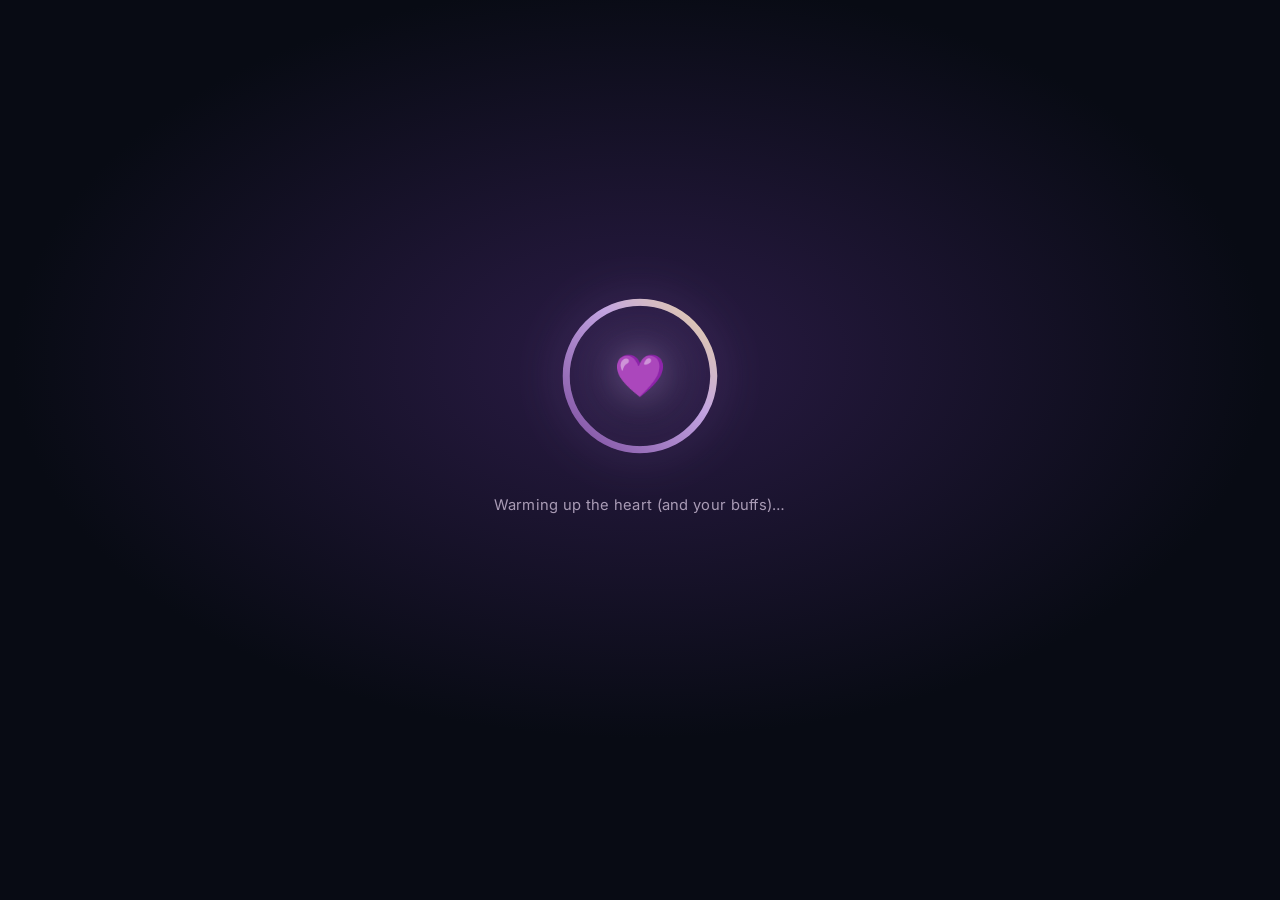
==== index.html @ 24253db1 "updates" ====
<!DOCTYPE html>
<html lang="en">
<head>
  <meta charset="UTF-8" />
  <meta name="viewport" content="width=device-width, initial-scale=1.0, viewport-fit=cover" />
  <title>For Deepa 💜</title>
  <meta name="description" content="A little something for the person who makes my ordinary days feel like a victory screen." />
  <meta name="robots" content="noindex, nofollow" />
  <meta name="theme-color" content="#0E1220" />
  <meta name="format-detection" content="telephone=no" />
  <meta property="og:title" content="For Deepa 💜" />
  <meta property="og:description" content="A little something, just for you." />
  <meta property="og:type" content="website" />
  <link rel="icon" href="data:image/svg+xml,%3Csvg xmlns='http://www.w3.org/2000/svg' viewBox='0 0 100 100'%3E%3Ctext y='.9em' font-size='90'%3E💜%3C/text%3E%3C/svg%3E" />
  <link rel="preconnect" href="https://fonts.googleapis.com" />
  <link rel="preconnect" href="https://fonts.gstatic.com" crossorigin />
  <link href="https://fonts.googleapis.com/css2?family=Quicksand:wght@500;600;700&family=Inter:wght@400;500;600&family=Caveat:wght@400;600;700&display=swap" rel="stylesheet" />
  <link rel="stylesheet" href="style.css" />
</head>
<body class="loading">

  <!-- ==================== NO-JS FALLBACK ==================== -->
  <noscript>
    <div class="noscript">
      <p>This little surprise needs JavaScript enabled. Turn it on and refresh 💜</p>
    </div>
  </noscript>

  <!-- ==================== CIRCULAR LOADER ==================== -->
  <div id="loader" class="loader" role="status" aria-live="polite">
    <div class="loader-content">
      <div class="ring-wrap" aria-hidden="true">
        <svg class="progress-ring" viewBox="0 0 120 120">
          <defs>
            <linearGradient id="ringGradient" x1="0%" y1="0%" x2="100%" y2="100%">
              <stop offset="0%" stop-color="#7B4B9E" />
              <stop offset="60%" stop-color="#C2A3E1" />
              <stop offset="100%" stop-color="#E8D5A3" />
            </linearGradient>
          </defs>
          <circle class="ring-bg" cx="60" cy="60" r="52" />
          <circle class="ring-fill" cx="60" cy="60" r="52" />
        </svg>
        <span class="loader-heart">💜</span>
      </div>
      <p class="loader-text" id="loaderText">Tuning the Pied Piper frequency…</p>
      <button id="skipBtn" class="skip-btn" type="button">Skip the spell, my love →</button>
    </div>
  </div>

  <!-- ==================== PIN GATE ==================== -->
  <section id="pinGate" class="pin-gate hidden" aria-labelledby="pinTitleEl">
    <div class="pin-content">
      <p class="pin-eyebrow" data-text="ui.pinEyebrow">For Deepa only</p>
      <h2 class="pin-title" id="pinTitleEl" data-text="ui.pinTitle">This site is protected.</h2>
      <p class="pin-subtitle" data-text="ui.pinSubtitle">Only one person on Earth has the key.</p>
      <p class="pin-hint" data-text="ui.pinHint">The day the world got luckier. Two digits, twice.</p>
      <div class="pin-inputs" role="group" aria-label="Enter 4-digit PIN">
        <input type="text" inputmode="numeric" pattern="[0-9]*" maxlength="1" class="pin-input" aria-label="PIN digit 1 of 4" autocomplete="off" />
        <input type="text" inputmode="numeric" pattern="[0-9]*" maxlength="1" class="pin-input" aria-label="PIN digit 2 of 4" autocomplete="off" />
        <input type="text" inputmode="numeric" pattern="[0-9]*" maxlength="1" class="pin-input" aria-label="PIN digit 3 of 4" autocomplete="off" />
        <input type="text" inputmode="numeric" pattern="[0-9]*" maxlength="1" class="pin-input" aria-label="PIN digit 4 of 4" autocomplete="off" />
      </div>
      <p class="pin-message" id="pinMessage" aria-live="assertive"></p>
    </div>
  </section>

  <!-- ==================== DATE QUESTIONS ==================== -->
  <section id="dateQuestions" class="date-questions hidden" aria-label="Date verification">
    <div class="date-card" id="q1">
      <h2 class="date-question" id="q1Text"></h2>
      <p class="date-hint" id="q1Hint"></p>
      <input type="text" class="date-input" id="q1Input" aria-labelledby="q1Text" placeholder="Your answer…" autocomplete="off" />
      <button class="btn" id="q1Submit" type="button">That's it</button>
      <p class="date-feedback" id="q1Feedback" aria-live="polite"></p>
    </div>
    <div class="date-card hidden" id="q2">
      <h2 class="date-question" id="q2Text"></h2>
      <p class="date-hint" id="q2Hint"></p>
      <input type="text" class="date-input" id="q2Input" aria-labelledby="q2Text" placeholder="Your answer…" autocomplete="off" />
      <button class="btn" id="q2Submit" type="button">That's it</button>
      <p class="date-feedback" id="q2Feedback" aria-live="polite"></p>
    </div>
  </section>

  <!-- ==================== MAIN SITE ==================== -->
  <main id="mainSite" class="hidden">

    <!-- ========== HERO ========== -->
    <section class="hero" id="heroSection" aria-label="Welcome">
      <div class="particles" id="particles" aria-hidden="true"></div>
      <div class="hero-content">
        <p class="hero-eyebrow" data-text="ui.heroEyebrow">Happy Birthday</p>
        <h1 class="hero-name" id="heroName"></h1>
        <p class="hero-subtitle" id="heroSubtitle" aria-live="polite"></p>
        <p class="hero-floating-fact" id="heroFact" aria-live="polite"></p>
        <button class="begin-btn" id="beginBtn" type="button">Press to begin</button>
      </div>
      <div class="scroll-hint" aria-hidden="true">↓</div>
      <!-- secret corner trigger -->
      <button class="secret-corner" id="secretCorner" aria-label="Secret" tabindex="-1"></button>
    </section>

    <!-- ========== BTS PIED PIPER LOUNGE ========== -->
    <section class="section bts-section reveal" id="btsSection">
      <h2 class="section-title" data-text="sections.btsLoungeSection.title">The Pied Piper Lounge</h2>
      <p class="section-subtitle" data-text="sections.btsLoungeSection.subtitle">For the songs we share, and the ones we will.</p>
      <div class="bts-card">
        <p class="bts-intro" id="btsIntro"></p>
        <div class="bts-lines" id="btsLines"></div>
        <div class="borahae-block">
          <span class="borahae-label" id="borahaeLabel"></span>
          <p class="borahae-text" id="borahaeText"></p>
        </div>
        <div class="bts-notes">
          <div class="bts-note">
            <span class="bts-note-icon" aria-hidden="true">✈</span>
            <p id="busanNote"></p>
          </div>
          <div class="bts-note">
            <span class="bts-note-icon" aria-hidden="true">♡</span>
            <p id="armyPurpleNote"></p>
          </div>
        </div>
      </div>
    </section>

    <!-- ========== TIMELINE ========== -->
    <section class="section timeline-section" id="timelineSection">
      <h2 class="section-title" data-text="sections.timelineSection.title">Our Story</h2>
      <p class="section-subtitle" data-text="sections.timelineSection.subtitle">Every moment led here.</p>
      <div class="timeline" id="timeline"></div>
    </section>

    <!-- ========== MLBB HEROES ========== -->
    <section class="section heroes-section" id="heroesSection">
      <h2 class="section-title" data-text="sections.heroesSection.title">Our Battlefield</h2>
      <p class="section-subtitle" data-text="sections.heroesSection.subtitle">You carry me as Aamon. I let you take my buff. We both die anyway.</p>
      <div class="heroes-grid" id="heroesGrid"></div>
      <div class="buff-area">
        <button class="buff-btn" id="buffBtn" type="button" data-text="ui.buffButton">Steal My Buff</button>
        <p class="buff-message" id="buffMessage" aria-live="polite"></p>
        <p class="buff-joke" id="buffJoke" aria-live="polite"></p>
      </div>
    </section>

    <!-- ========== GAMING STATS ========== -->
    <section class="section stats-section reveal" id="statsSection">
      <h2 class="section-title" data-text="sections.gamingStatsSection.title">Our Unofficial Stats</h2>
      <p class="section-subtitle" data-text="sections.gamingStatsSection.subtitle">Not audited. Not sorry.</p>
      <div class="stats-grid" id="statsGrid"></div>
    </section>

    <!-- ========== REASON SPINNER ========== -->
    <section class="section spinner-section reveal" id="spinnerSection">
      <h2 class="section-title" data-text="sections.spinnerSection.title">Spin for a reason</h2>
      <p class="section-subtitle" data-text="sections.spinnerSection.subtitle">One tap, one reason I love you. The wheel is rigged.</p>
      <div class="spinner-area">
        <button class="spinner-btn" id="spinnerBtn" type="button">
          <span class="spinner-icon" aria-hidden="true">✦</span>
          <span class="spinner-label" id="spinnerLabel">Spin the wheel</span>
        </button>
        <p class="spinner-result" id="spinnerResult" aria-live="polite"></p>
      </div>
    </section>

    <!-- ========== MOOD CHECK ========== -->
    <section class="section mood-section reveal" id="moodSection">
      <h2 class="section-title" data-text="sections.moodSection.title">How are you feeling right now?</h2>
      <p class="section-subtitle" data-text="sections.moodSection.subtitle">Pick one. I have a message for each.</p>
      <div class="mood-grid" id="moodGrid"></div>
      <p class="mood-message" id="moodMessage" aria-live="polite"></p>
    </section>

    <!-- ========== ENOUGH ROOM ========== -->
    <section class="section enough-section" id="enoughSection">
      <h2 class="section-title" data-text="sections.enoughSection.title">The Enough Room</h2>
      <p class="section-subtitle" data-text="sections.enoughSection.subtitle">For the days when the thought comes back.</p>
      <div class="enough-area">
        <button class="enough-btn" id="enoughBtn" type="button"></button>
        <p class="enough-message" id="enoughMessage" aria-live="polite"></p>
        <div class="enough-final hidden" id="enoughFinal">
          <p class="victory-label" id="victoryLabel"></p>
          <p class="victory-subtext" id="victorySubtext"></p>
        </div>
      </div>
    </section>

    <!-- ========== HUG BUTTON ========== -->
    <section class="section hug-section reveal" id="hugSection">
      <h2 class="section-title" data-text="sections.hugSection.title">A hug, on demand</h2>
      <p class="section-subtitle" data-text="sections.hugSection.subtitle">Press when you need one. Infinite stock.</p>
      <div class="hug-area">
        <button class="hug-btn" id="hugBtn" type="button">
          <span class="hug-icon" aria-hidden="true">♡</span>
          <span class="hug-label" id="hugLabel">Send me a hug</span>
        </button>
        <p class="hug-message" id="hugMessage" aria-live="polite"></p>
      </div>
    </section>

    <!-- ========== FEAR FAIRY ========== -->
    <section class="section fear-section reveal" id="fearSection">
      <h2 class="section-title" data-text="sections.fearSection.title">The things that scare you</h2>
      <p class="section-subtitle" data-text="sections.fearSection.subtitle">I know about them. I have decided to take them personally.</p>
      <div class="fear-grid" id="fearGrid"></div>
      <p class="fear-message" id="fearMessage" aria-live="polite"></p>
    </section>

    <!-- ========== VOICE NOTE ========== -->
    <section class="section voice-section reveal" id="voiceSection">
      <h2 class="section-title" data-text="sections.voiceSection.title">A note about your voice</h2>
      <p class="section-subtitle" data-text="sections.voiceSection.subtitle">Because I love it. That's the whole reason.</p>
      <div class="voice-card">
        <p class="voice-text" id="voiceText"></p>
      </div>
    </section>

    <!-- ========== DREAM JOB ========== -->
    <section class="section dreamjob-section reveal" id="dreamJobSection">
      <h2 class="section-title" data-text="sections.dreamJobSection.title">Your company</h2>
      <p class="section-subtitle" data-text="sections.dreamJobSection.subtitle">A reminder I want you to read on the days it feels far away.</p>
      <div class="dreamjob-card">
        <p class="dreamjob-text" id="dreamJobText"></p>
      </div>
    </section>

    <!-- ========== FAVORITES SHRINE ========== -->
    <section class="section favorites-section reveal" id="favoritesSection">
      <h2 class="section-title" data-text="sections.favoritesSection.title">A small shrine to your favorites</h2>
      <p class="section-subtitle" data-text="sections.favoritesSection.subtitle">Because they are part of you, and I love the whole thing.</p>
      <div class="favorites-grid" id="favoritesGrid"></div>
    </section>

    <!-- ========== GALLERY ========== -->
    <section class="section gallery-section" id="gallerySection">
      <h2 class="section-title" data-text="sections.gallerySection.title">Proof of Us</h2>
      <p class="section-subtitle" data-text="sections.gallerySection.subtitle">A few moments I keep close.</p>
      <div class="gallery-grid" id="galleryGrid"></div>
    </section>

    <!-- ========== DREAM MAP ========== -->
    <section class="section dream-section" id="dreamSection">
      <h2 class="section-title" data-text="sections.dreamSection.title">Our Dream Map</h2>
      <p class="section-subtitle" data-text="sections.dreamSection.subtitle">Tap each pin. They all lead to you.</p>
      <div class="dream-map" id="dreamMap"></div>
      <p class="dream-message" id="dreamMessage" aria-live="polite"></p>
    </section>

    <!-- ========== LOVE LETTER ========== -->
    <section class="section letter-section" id="letterSection">
      <div class="letter-card reveal">
        <h2 class="letter-heading" id="letterHeading">A letter for you</h2>
        <p class="letter-text" id="letterText"></p>
        <button class="btn continue-btn hidden" id="continueBtn" type="button">Continue →</button>
      </div>
    </section>

    <!-- ========== QUIZ ========== -->
    <section class="section quiz-section" id="quizSection">
      <h2 class="section-title" data-text="sections.quizSection.title">How Well Do You Know Us?</h2>
      <div class="quiz-container" id="quizContainer"></div>
      <div class="quiz-result hidden" id="quizResult">
        <h3 id="quizResultTitle"></h3>
        <p id="quizResultSubtext"></p>
      </div>
    </section>

    <!-- ========== FINAL TRIGGER ========== -->
    <section class="section final-trigger-section" id="finalTriggerSection">
      <button class="final-trigger-btn hidden" id="finalTriggerBtn" type="button" data-text="ui.finalTrigger">One last thing…</button>
    </section>

  </main>

  <!-- ==================== FINAL SURPRISE OVERLAY ==================== -->
  <div class="final-surprise hidden" id="finalSurprise" role="dialog" aria-modal="true" tabindex="-1" aria-labelledby="finalIntro">
    <canvas id="confettiCanvas" aria-hidden="true"></canvas>
    <div class="final-content">
      <p class="final-intro" id="finalIntro"></p>
      <p class="final-message" id="finalMessage"></p>
      <div class="final-buttons" id="finalButtons"></div>
      <p class="final-thanks hidden" id="finalThanks" aria-live="polite"></p>
      <p class="final-after hidden" id="finalAfter"></p>
      <div class="final-actions hidden" id="finalActions">
        <button class="cert-btn" id="certBtn" type="button">Download Your Certificate 💜</button>
        <button class="share-btn" id="shareBtn" type="button">Share the promise</button>
      </div>
      <button class="final-close hidden" id="finalClose" type="button">Return to the site ♡</button>
    </div>
  </div>

  <!-- ==================== MUSIC ==================== -->
  <button id="musicBtn" class="music-btn" type="button" aria-label="Open music panel" aria-expanded="false">
    <span class="music-icon" aria-hidden="true">♫</span>
    <span class="music-label" data-text="ui.musicLabel">Pied Piper mode</span>
  </button>
  <div id="musicPanel" class="music-panel hidden" role="region" aria-label="Music">
    <p class="music-hint" data-text="ui.musicHint">Tap to play our playlist.</p>
    <div class="music-placeholder" id="musicPlaceholder"></div>
    <div class="music-embed" id="musicEmbed"></div>
  </div>

  <!-- ==================== TOASTS ==================== -->
  <div class="toast-region" id="toastRegion" aria-live="polite" aria-atomic="true"></div>

  <!-- ==================== SCRIPTS ==================== -->
  <script src="config.js"></script>
  <script src="script.js"></script>
</body>
</html>
---- style.css ----
/* ============================================================
   RESET & TOKENS
   ============================================================ */
:root {
  /* BTS Army purple over deep blue base */
  --bg: #0E1220;
  --bg-deep: #080B14;
  --bg-soft: #141C2E;

  --purple: #7B4B9E;
  --purple-mid: #A77CCB;
  --purple-light: #C2A3E1;
  --gold: #E8D5A3;
  --pink: #F4C2C2;
  --cream: #FFF8F0;

  --text: #F2ECF3;
  --text-dim: #A99BB5;
  --text-faint: #6E6178;

  /* Surfaces */
  --pearl: rgba(255, 255, 255, 0.045);
  --pearl-strong: rgba(255, 255, 255, 0.08);
  --border: rgba(194, 163, 225, 0.18);
  --border-strong: rgba(194, 163, 225, 0.4);

  /* Glow */
  --glow-purple: rgba(155, 107, 196, 0.35);
  --glow-gold: rgba(232, 213, 163, 0.25);
  --glow-pink: rgba(244, 194, 194, 0.3);

  /* Type */
  --font-display: 'Quicksand', system-ui, sans-serif;
  --font-body: 'Inter', system-ui, sans-serif;
  --font-hand: 'Caveat', cursive;

  /* Easing */
  --ease: cubic-bezier(0.4, 0, 0.2, 1);
  --ease-out: cubic-bezier(0, 0, 0.2, 1);
  --ease-spring: cubic-bezier(0.34, 1.56, 0.64, 1);
}

* {
  margin: 0;
  padding: 0;
  box-sizing: border-box;
}

html {
  scroll-behavior: smooth;
  -webkit-text-size-adjust: 100%;
  scroll-padding-top: 1rem;
}

body {
  font-family: var(--font-body);
  font-size: 16px;
  line-height: 1.65;
  color: var(--text);
  background:
    radial-gradient(ellipse 80% 50% at 50% -10%, #2A1B45 0%, transparent 60%),
    radial-gradient(ellipse 60% 40% at 90% 20%, rgba(123, 75, 158, 0.15) 0%, transparent 50%),
    var(--bg);
  background-attachment: fixed;
  overflow-x: hidden;
  -webkit-font-smoothing: antialiased;
  text-rendering: optimizeLegibility;
}

body.loading,
body.no-scroll {
  overflow: hidden;
}

h1, h2, h3, h4 {
  font-family: var(--font-display);
  font-weight: 700;
  line-height: 1.15;
  letter-spacing: -0.01em;
}

button {
  font-family: inherit;
  cursor: pointer;
  border: none;
  background: none;
  color: inherit;
  -webkit-tap-highlight-color: transparent;
}

input {
  font-family: inherit;
}

img {
  max-width: 100%;
  display: block;
}

.hidden {
  display: none !important;
}

/* Focus rings only when keyboard used */
:focus {
  outline: none;
}
:focus-visible {
  outline: 2px solid var(--purple-light);
  outline-offset: 3px;
  border-radius: 6px;
}

.sr-only {
  position: absolute;
  width: 1px;
  height: 1px;
  padding: 0;
  margin: -1px;
  overflow: hidden;
  clip: rect(0, 0, 0, 0);
  white-space: nowrap;
  border: 0;
}

/* ============================================================
   NO-JS FALLBACK
   ============================================================ */
.noscript {
  position: fixed;
  inset: 0;
  z-index: 9999;
  display: flex;
  align-items: center;
  justify-content: center;
  padding: 2rem;
  background: var(--bg-deep);
  color: var(--cream);
  text-align: center;
  font-family: var(--font-body);
}

/* ============================================================
   LOADER (circular)
   ============================================================ */
.loader {
  position: fixed;
  inset: 0;
  z-index: 5000;
  display: grid;
  place-items: center;
  background:
    radial-gradient(ellipse 70% 60% at 50% 40%, #2A1B45 0%, transparent 70%),
    var(--bg-deep);
  transition: opacity 0.9s var(--ease), visibility 0.9s;
}
.loader.fade-out {
  opacity: 0;
  visibility: hidden;
}

.loader-content {
  text-align: center;
  padding: 2rem;
  width: 100%;
  max-width: 420px;
}

.ring-wrap {
  position: relative;
  width: 170px;
  height: 170px;
  margin: 0 auto 2rem;
}

.progress-ring {
  width: 100%;
  height: 100%;
  transform: rotate(-90deg);
  filter: drop-shadow(0 0 20px rgba(155, 107, 196, 0.5));
}

.ring-bg {
  fill: none;
  stroke: rgba(255, 255, 255, 0.05);
  stroke-width: 5;
}

.ring-fill {
  fill: none;
  stroke: url(#ringGradient);
  stroke-width: 5;
  stroke-linecap: round;
  stroke-dasharray: 326.7;
  stroke-dashoffset: 326.7;
  transition: stroke-dashoffset 0.5s var(--ease);
}

.loader-heart {
  position: absolute;
  inset: 0;
  display: grid;
  place-items: center;
  font-size: 2.6rem;
  filter: drop-shadow(0 0 24px rgba(194, 163, 225, 0.8));
  animation: pulseHeart 2s ease-in-out infinite;
}

@keyframes pulseHeart {
  0%, 100% { transform: scale(1); }
  50% { transform: scale(1.08); }
}

.loader-text {
  color: var(--text-dim);
  font-size: 0.92rem;
  letter-spacing: 0.02em;
  min-height: 2.6em;
  margin-bottom: 2rem;
  transition: opacity 0.35s;
}

.skip-btn {
  padding: 0.85rem 1.75rem;
  border-radius: 999px;
  background: var(--pearl);
  border: 1px solid var(--border);
  color: var(--text);
  font-size: 0.9rem;
  font-weight: 500;
  letter-spacing: 0.02em;
  opacity: 0;
  pointer-events: none;
  transition: opacity 0.6s var(--ease), background 0.3s, transform 0.3s var(--ease);
}
.skip-btn.visible {
  opacity: 1;
  pointer-events: auto;
}
.skip-btn:hover {
  background: rgba(155, 107, 196, 0.18);
  transform: translateY(-2px);
}

/* ============================================================
   PIN GATE
   ============================================================ */
.pin-gate {
  position: fixed;
  inset: 0;
  z-index: 4000;
  display: grid;
  place-items: center;
  padding: 1.5rem;
  background:
    radial-gradient(ellipse 70% 60% at 50% 40%, #2A1B45 0%, transparent 70%),
    var(--bg-deep);
  animation: fadeIn 0.8s var(--ease-out);
}

.pin-content {
  text-align: center;
  max-width: 440px;
  width: 100%;
}

.pin-eyebrow {
  color: var(--purple-mid);
  font-size: 0.75rem;
  font-weight: 600;
  letter-spacing: 0.3em;
  text-transform: uppercase;
  margin-bottom: 1.25rem;
}

.pin-title {
  font-size: clamp(1.6rem, 5.5vw, 2.2rem);
  color: var(--cream);
  margin-bottom: 0.6rem;
}

.pin-subtitle {
  color: var(--text-dim);
  font-size: 1rem;
  margin-bottom: 0.4rem;
}

.pin-hint {
  color: var(--gold);
  font-family: var(--font-hand);
  font-size: 1.25rem;
  margin-bottom: 2.25rem;
  opacity: 0.9;
  line-height: 1.4;
}

.pin-inputs {
  display: flex;
  gap: 10px;
  justify-content: center;
  margin-bottom: 1.75rem;
}

.pin-input {
  width: 58px;
  height: 72px;
  text-align: center;
  font-size: 1.7rem;
  font-weight: 600;
  color: var(--cream);
  background: rgba(255, 255, 255, 0.03);
  border: 1.5px solid var(--border);
  border-radius: 14px;
  transition: border-color 0.25s, box-shadow 0.25s, background 0.25s;
  caret-color: var(--purple-light);
}
.pin-input:focus {
  border-color: var(--purple-mid);
  box-shadow: 0 0 0 4px rgba(155, 107, 196, 0.18), 0 0 24px rgba(155, 107, 196, 0.25);
  background: rgba(155, 107, 196, 0.06);
}

.pin-message {
  min-height: 1.6em;
  font-size: 0.92rem;
  line-height: 1.4;
  transition: color 0.3s;
}
.pin-message.success { color: var(--purple-light); }
.pin-message.error { color: #F4A0A0; }

.shake {
  animation: shake 0.45s var(--ease-spring);
}
@keyframes shake {
  0%, 100% { transform: translateX(0); }
  25% { transform: translateX(-9px); }
  75% { transform: translateX(9px); }
}

/* ============================================================
   DATE QUESTIONS
   ============================================================ */
.date-questions {
  position: fixed;
  inset: 0;
  z-index: 3000;
  display: grid;
  place-items: center;
  padding: 1.5rem;
  background:
    radial-gradient(ellipse 70% 60% at 50% 40%, #2A1B45 0%, transparent 70%),
    var(--bg-deep);
  animation: fadeIn 0.8s var(--ease-out);
}

.date-card {
  max-width: 520px;
  width: 100%;
  background: var(--pearl);
  border: 1px solid var(--border);
  border-radius: 26px;
  padding: 2.75rem 2rem;
  text-align: center;
  backdrop-filter: blur(18px) saturate(140%);
  -webkit-backdrop-filter: blur(18px) saturate(140%);
  box-shadow: 0 24px 60px rgba(0, 0, 0, 0.4), inset 0 1px 0 rgba(255, 255, 255, 0.06);
  animation: fadeInUp 0.7s var(--ease-out);
}

.date-question {
  font-size: clamp(1.4rem, 5vw, 1.9rem);
  color: var(--cream);
  margin-bottom: 0.75rem;
}

.date-hint {
  color: var(--gold);
  font-family: var(--font-hand);
  font-size: 1.2rem;
  margin-bottom: 1.75rem;
  line-height: 1.4;
}

.date-input {
  width: 100%;
  max-width: 320px;
  padding: 0.9rem 1.25rem;
  border-radius: 999px;
  background: rgba(255, 255, 255, 0.05);
  border: 1.5px solid var(--border);
  color: var(--cream);
  font-size: 1rem;
  text-align: center;
  margin: 0 auto 1rem;
  display: block;
  transition: border-color 0.25s, box-shadow 0.25s;
}
.date-input:focus {
  border-color: var(--purple-mid);
  box-shadow: 0 0 0 4px rgba(155, 107, 196, 0.15);
}

.btn {
  display: inline-block;
  padding: 0.85rem 2rem;
  border-radius: 999px;
  background: linear-gradient(135deg, var(--purple), var(--purple-mid));
  color: var(--cream);
  font-weight: 600;
  font-size: 0.98rem;
  letter-spacing: 0.01em;
  transition: transform 0.25s var(--ease), box-shadow 0.25s;
  box-shadow: 0 8px 24px rgba(123, 75, 158, 0.4);
}
.btn:hover {
  transform: translateY(-2px);
  box-shadow: 0 12px 30px rgba(123, 75, 158, 0.55);
}
.btn:disabled {
  opacity: 0.4;
  cursor: not-allowed;
  transform: none;
}

.date-feedback {
  margin-top: 1.25rem;
  min-height: 1.6em;
  font-size: 0.92rem;
  line-height: 1.6;
  transition: color 0.3s;
}
.date-feedback.success { color: var(--purple-light); }
.date-feedback.error { color: #F4A0A0; }

.tell-anyway {
  display: inline-block;
  margin-top: 0.75rem;
  color: var(--purple-mid);
  text-decoration: underline;
  text-underline-offset: 3px;
  font-size: 0.9rem;
  transition: color 0.25s;
}
.tell-anyway:hover {
  color: var(--pink);
}

/* ============================================================
   SECTION BASE
   ============================================================ */
.section {
  padding: 5.5rem 1.25rem;
  max-width: 1100px;
  margin: 0 auto;
  text-align: center;
  position: relative;
}

.section-title {
  font-size: clamp(1.75rem, 6vw, 2.6rem);
  margin-bottom: 0.75rem;
  background: linear-gradient(135deg, var(--cream) 0%, var(--purple-light) 55%, var(--gold) 100%);
  -webkit-background-clip: text;
  -webkit-text-fill-color: transparent;
  background-clip: text;
  padding-bottom: 0.1em;
}

.section-subtitle {
  color: var(--text-dim);
  margin-bottom: 3rem;
  font-size: 0.98rem;
  max-width: 540px;
  margin-left: auto;
  margin-right: auto;
  line-height: 1.55;
}

/* ============================================================
   HERO
   ============================================================ */
.hero {
  position: relative;
  min-height: 100vh;
  min-height: 100dvh;
  display: grid;
  place-items: center;
  text-align: center;
  padding: 2rem 1.25rem;
  background:
    radial-gradient(ellipse 60% 50% at 50% 30%, #3A2260 0%, transparent 55%),
    radial-gradient(ellipse 80% 60% at 50% 100%, #1E2A4A 0%, var(--bg-deep) 70%);
  overflow: hidden;
  isolation: isolate;
}

.particles {
  position: absolute;
  inset: 0;
  pointer-events: none;
  overflow: hidden;
  z-index: 0;
}
.particle {
  position: absolute;
  bottom: -60px;
  color: var(--purple-light);
  opacity: 0;
  animation: floatUp linear infinite;
  will-change: transform, opacity;
}
@keyframes floatUp {
  0% { transform: translateY(0) rotate(0deg); opacity: 0; }
  10% { opacity: 0.55; }
  85% { opacity: 0.25; }
  100% { transform: translateY(-115vh) rotate(200deg); opacity: 0; }
}

.hero-content {
  position: relative;
  z-index: 2;
  max-width: 720px;
}

.hero-eyebrow {
  font-family: var(--font-hand);
  font-size: clamp(1.35rem, 4.5vw, 1.75rem);
  color: var(--purple-light);
  margin-bottom: 0.5rem;
  opacity: 0.9;
}

.hero-name {
  font-size: clamp(3.8rem, 17vw, 8.5rem);
  line-height: 0.95;
  margin-bottom: 1rem;
  background: linear-gradient(135deg, var(--pink) 0%, var(--purple-light) 45%, var(--gold) 100%);
  -webkit-background-clip: text;
  -webkit-text-fill-color: transparent;
  background-clip: text;
  filter: drop-shadow(0 0 50px rgba(194, 163, 225, 0.35));
  letter-spacing: -0.02em;
}

.hero-subtitle {
  font-family: var(--font-hand);
  font-size: clamp(1.2rem, 4.2vw, 1.7rem);
  color: var(--text);
  min-height: 2.4em;
  margin-bottom: 1rem;
  line-height: 1.5;
}

.hero-subtitle::after {
  content: '|';
  color: var(--purple-light);
  animation: blink 1.05s step-end infinite;
  margin-left: 2px;
  font-weight: 300;
}
@keyframes blink {
  50% { opacity: 0; }
}

.hero-floating-fact {
  color: var(--text-faint);
  font-size: 0.85rem;
  letter-spacing: 0.04em;
  margin-bottom: 2.5rem;
  min-height: 1.5em;
  transition: opacity 0.4s;
}

.begin-btn {
  padding: 1rem 2.6rem;
  border-radius: 999px;
  background: linear-gradient(135deg, var(--purple), var(--purple-mid));
  color: var(--cream);
  font-weight: 600;
  font-size: 1.02rem;
  letter-spacing: 0.02em;
  box-shadow: 0 12px 38px rgba(123, 75, 158, 0.5);
  transition: transform 0.3s var(--ease), box-shadow 0.3s;
  animation: gentlePulse 2.6s ease-in-out infinite;
}
.begin-btn:hover {
  transform: translateY(-3px) scale(1.03);
  box-shadow: 0 16px 46px rgba(155, 107, 196, 0.75);
  animation: none;
}
@keyframes gentlePulse {
  0%, 100% { box-shadow: 0 12px 38px rgba(123, 75, 158, 0.5); }
  50% { box-shadow: 0 12px 52px rgba(155, 107, 196, 0.85); }
}

.scroll-hint {
  position: absolute;
  bottom: 1.75rem;
  left: 50%;
  transform: translateX(-50%);
  color: var(--text-faint);
  font-size: 1.5rem;
  animation: bounceDown 2.2s ease-in-out infinite;
  z-index: 2;
}
@keyframes bounceDown {
  0%, 100% { transform: translate(-50%, 0); opacity: 0.35; }
  50% { transform: translate(-50%, 10px); opacity: 1; }
}

/* Secret corner trigger (invisible) */
.secret-corner {
  position: absolute;
  bottom: 0;
  right: 0;
  width: 64px;
  height: 64px;
  background: transparent;
  z-index: 3;
  opacity: 0;
  cursor: default;
  pointer-events: auto;
}

/* ============================================================
   SCROLL REVEAL
   ============================================================ */
.reveal {
  opacity: 0;
  transform: translateY(28px);
  transition: opacity 0.9s var(--ease-out), transform 0.9s var(--ease-out);
  will-change: opacity, transform;
}
.reveal.in-view {
  opacity: 1;
  transform: translateY(0);
}

.stagger > * {
  opacity: 0;
  transform: translateY(22px);
  transition: opacity 0.7s var(--ease-out), transform 0.7s var(--ease-out);
}
.stagger.in-view > * {
  opacity: 1;
  transform: translateY(0);
}
.stagger.in-view > *:nth-child(1) { transition-delay: 0ms; }
.stagger.in-view > *:nth-child(2) { transition-delay: 70ms; }
.stagger.in-view > *:nth-child(3) { transition-delay: 140ms; }
.stagger.in-view > *:nth-child(4) { transition-delay: 210ms; }
.stagger.in-view > *:nth-child(5) { transition-delay: 280ms; }
.stagger.in-view > *:nth-child(6) { transition-delay: 350ms; }
.stagger.in-view > *:nth-child(7) { transition-delay: 420ms; }
.stagger.in-view > *:nth-child(8) { transition-delay: 490ms; }
.stagger.in-view > *:nth-child(9) { transition-delay: 560ms; }

/* ============================================================
   BTS PIED PIPER LOUNGE
   ============================================================ */
.bts-section {
  padding-top: 6rem;
}

.bts-card {
  max-width: 720px;
  margin: 0 auto;
  padding: 2.5rem 2rem;
  background:
    radial-gradient(ellipse 60% 80% at 20% 20%, rgba(123, 75, 158, 0.18) 0%, transparent 60%),
    radial-gradient(ellipse 60% 80% at 80% 80%, rgba(232, 213, 163, 0.08) 0%, transparent 60%),
    var(--pearl);
  border: 1px solid var(--border);
  border-radius: 26px;
  backdrop-filter: blur(18px);
  -webkit-backdrop-filter: blur(18px);
  box-shadow: 0 24px 60px rgba(0, 0, 0, 0.35), inset 0 1px 0 rgba(255, 255, 255, 0.06);
  text-align: left;
  position: relative;
  overflow: hidden;
}

.bts-card::before {
  content: 'Pied Piper';
  position: absolute;
  top: -10px;
  right: -8px;
  font-family: var(--font-hand);
  font-size: 5rem;
  color: rgba(194, 163, 225, 0.06);
  pointer-events: none;
  transform: rotate(-8deg);
  line-height: 1;
}

.bts-intro {
  font-family: var(--font-hand);
  font-size: 1.35rem;
  line-height: 1.5;
  color: var(--text);
  margin-bottom: 1.75rem;
  position: relative;
}

.bts-lines {
  display: flex;
  flex-direction: column;
  gap: 0.9rem;
  margin-bottom: 2rem;
  padding-left: 0.5rem;
  border-left: 2px solid rgba(194, 163, 225, 0.25);
}

.bts-lines p {
  font-size: 0.98rem;
  color: var(--text-dim);
  line-height: 1.55;
  position: relative;
  padding-left: 1rem;
}
.bts-lines p::before {
  content: '♪';
  position: absolute;
  left: 0;
  color: var(--purple-mid);
  opacity: 0.7;
}

.borahae-block {
  padding: 1.35rem 1.5rem;
  background: linear-gradient(135deg, rgba(123, 75, 158, 0.2), rgba(194, 163, 225, 0.1));
  border: 1px solid rgba(194, 163, 225, 0.22);
  border-radius: 18px;
  margin-bottom: 1.5rem;
}

.borahae-label {
  display: block;
  font-size: 0.72rem;
  font-weight: 600;
  letter-spacing: 0.18em;
  text-transform: uppercase;
  color: var(--gold);
  margin-bottom: 0.5rem;
}

.borahae-text {
  font-family: var(--font-hand);
  font-size: 1.35rem;
  color: var(--cream);
  line-height: 1.4;
}

.bts-notes {
  display: grid;
  grid-template-columns: 1fr 1fr;
  gap: 1rem;
}

.bts-note {
  padding: 1rem 1.1rem;
  background: rgba(255, 255, 255, 0.03);
  border: 1px solid var(--border);
  border-radius: 14px;
  display: flex;
  gap: 0.75rem;
  align-items: flex-start;
}

.bts-note-icon {
  font-size: 1.1rem;
  color: var(--purple-light);
  flex-shrink: 0;
  margin-top: 0.15rem;
}

.bts-note p {
  font-size: 0.86rem;
  color: var(--text-dim);
  line-height: 1.5;
}

/* ============================================================
   TIMELINE
   ============================================================ */
.timeline-section {
  padding-top: 6rem;
}

.timeline {
  position: relative;
  max-width: 640px;
  margin: 0 auto;
  padding-left: 2rem;
  text-align: left;
}
.timeline::before {
  content: '';
  position: absolute;
  left: 7px;
  top: 0.5rem;
  bottom: 0.5rem;
  width: 2px;
  background: linear-gradient(180deg,
    transparent 0%,
    var(--purple-mid) 15%,
    var(--pink) 55%,
    var(--gold) 85%,
    transparent 100%);
  opacity: 0.55;
}

.timeline-item {
  position: relative;
  padding-bottom: 2.25rem;
  opacity: 0;
  transform: translateX(-24px);
  transition: opacity 0.75s var(--ease-out), transform 0.75s var(--ease-out);
  transition-delay: calc(var(--i, 0) * 90ms);
}
.timeline-item.in-view {
  opacity: 1;
  transform: translateX(0);
}
.timeline-item:last-child {
  padding-bottom: 0;
}

.timeline-dot {
  position: absolute;
  left: calc(-2rem + 1px);
  top: 1.1rem;
  width: 14px;
  height: 14px;
  border-radius: 50%;
  background: var(--purple-light);
  box-shadow:
    0 0 0 4px rgba(194, 163, 225, 0.15),
    0 0 20px rgba(194, 163, 225, 0.7);
}

.timeline-content {
  background: var(--pearl);
  border: 1px solid var(--border);
  border-radius: 18px;
  padding: 1.4rem 1.5rem;
  backdrop-filter: blur(10px);
  -webkit-backdrop-filter: blur(10px);
  box-shadow: 0 12px 32px rgba(0, 0, 0, 0.25);
  transition: border-color 0.3s, box-shadow 0.3s, transform 0.3s;
}
.timeline-content:hover {
  border-color: var(--border-strong);
  box-shadow: 0 16px 40px rgba(0, 0, 0, 0.35), 0 0 30px var(--glow-purple);
}

.timeline-icon {
  font-size: 1.35rem;
  color: var(--gold);
  margin-bottom: 0.3rem;
  line-height: 1;
}
.timeline-date {
  font-family: var(--font-hand);
  color: var(--purple-light);
  font-size: 1.15rem;
  margin-bottom: 0.2rem;
}
.timeline-title {
  color: var(--cream);
  font-size: 1.12rem;
  margin-bottom: 0.35rem;
}
.timeline-text {
  color: var(--text-dim);
  font-size: 0.94rem;
  line-height: 1.6;
}

/* ============================================================
   HEROES GRID
   ============================================================ */
.heroes-grid {
  display: grid;
  grid-template-columns: repeat(auto-fill, minmax(180px, 1fr));
  gap: 1.15rem;
  margin-bottom: 2.75rem;
  text-align: left;
}

.hero-card {
  border-radius: 18px;
  overflow: hidden;
  background: var(--pearl);
  border: 1px solid var(--border);
  transition: transform 0.4s var(--ease), box-shadow 0.4s, border-color 0.4s;
  opacity: 0;
  transform: translateY(20px);
  position: relative;
}
.hero-card.in-view {
  opacity: 1;
  transform: translateY(0);
  transition-delay: calc(var(--i, 0) * 60ms);
}
.hero-card:hover {
  transform: translateY(-6px);
  border-color: var(--hero-color, var(--purple-light));
  box-shadow: 0 16px 44px rgba(0, 0, 0, 0.45), 0 0 40px var(--hero-color, var(--glow-purple));
}

.hero-card-image {
  position: relative;
  height: 145px;
  display: flex;
  flex-direction: column;
  align-items: center;
  justify-content: center;
  gap: 0.3rem;
  padding: 1rem;
}

.hero-name-big {
  font-family: var(--font-display);
  font-weight: 700;
  font-size: 1.4rem;
  color: var(--cream);
  text-shadow: 0 2px 16px rgba(0, 0, 0, 0.5);
}

.hero-role {
  font-size: 0.68rem;
  font-weight: 600;
  text-transform: uppercase;
  letter-spacing: 0.16em;
  color: rgba(255, 248, 240, 0.9);
  padding: 0.18rem 0.72rem;
  background: rgba(0, 0, 0, 0.35);
  border-radius: 999px;
  backdrop-filter: blur(4px);
}

.hero-mvp-badge {
  position: absolute;
  top: 0.65rem;
  right: 0.65rem;
  padding: 0.2rem 0.55rem;
  background: linear-gradient(135deg, var(--gold), #C9B47E);
  color: #2A1B45;
  font-size: 0.62rem;
  font-weight: 800;
  letter-spacing: 0.12em;
  border-radius: 6px;
  box-shadow: 0 4px 12px rgba(232, 213, 163, 0.4);
}

.hero-card-body {
  padding: 1rem 1.1rem 1.25rem;
  border-top: 1px solid rgba(255, 255, 255, 0.05);
}
.hero-card-body p {
  font-size: 0.88rem;
  color: var(--text-dim);
  line-height: 1.55;
}

/* Buff area */
.buff-area {
  margin-top: 2rem;
  text-align: center;
}

.buff-btn {
  padding: 1rem 2.2rem;
  border-radius: 999px;
  background: linear-gradient(135deg, #6B3FA0, var(--purple-mid));
  color: var(--cream);
  font-weight: 600;
  font-size: 1rem;
  transition: transform 0.25s var(--ease), box-shadow 0.25s;
  box-shadow: 0 10px 30px rgba(107, 63, 160, 0.5);
}
.buff-btn:hover {
  transform: translateY(-2px) scale(1.02);
  box-shadow: 0 14px 40px rgba(123, 75, 158, 0.7);
}
.buff-btn:disabled {
  cursor: default;
  opacity: 0.92;
  transform: none;
}

.buff-message {
  margin: 1.75rem auto 0.5rem;
  font-family: var(--font-hand);
  font-size: 1.4rem;
  color: var(--purple-light);
  opacity: 0;
  transform: translateY(10px);
  transition: opacity 0.7s var(--ease-out), transform 0.7s var(--ease-out);
  max-width: 540px;
  line-height: 1.4;
  min-height: 1.4em;
}
.buff-message.show {
  opacity: 1;
  transform: translateY(0);
}

.buff-joke {
  font-size: 0.85rem;
  color: var(--text-faint);
  font-style: italic;
  opacity: 0;
  transition: opacity 0.7s 0.35s var(--ease-out);
  max-width: 500px;
  margin: 0.5rem auto 0;
  line-height: 1.5;
  min-height: 1.4em;
}
.buff-joke.show {
  opacity: 1;
}

/* ============================================================
   STATS
   ============================================================ */
.stats-grid {
  display: grid;
  grid-template-columns: repeat(auto-fit, minmax(200px, 1fr));
  gap: 1rem;
  max-width: 900px;
  margin: 0 auto;
}

.stat-card {
  padding: 1.5rem 1.25rem;
  background: var(--pearl);
  border: 1px solid var(--border);
  border-radius: 16px;
  text-align: left;
  position: relative;
  overflow: hidden;
  transition: transform 0.3s var(--ease), border-color 0.3s;
}
.stat-card:hover {
  transform: translateY(-3px);
  border-color: var(--border-strong);
}

.stat-card::after {
  content: '';
  position: absolute;
  bottom: 0;
  left: 0;
  right: 0;
  height: 2px;
  background: linear-gradient(90deg, transparent, var(--purple-mid), var(--gold), transparent);
  opacity: 0.6;
}

.stat-value {
  font-family: var(--font-display);
  font-size: 1.35rem;
  font-weight: 700;
  color: var(--cream);
  margin-bottom: 0.3rem;
  line-height: 1.25;
}

.stat-label {
  font-size: 0.78rem;
  color: var(--text-dim);
  letter-spacing: 0.06em;
  text-transform: uppercase;
  font-weight: 500;
}

/* ============================================================
   SPINNER
   ============================================================ */
.spinner-area {
  display: flex;
  flex-direction: column;
  align-items: center;
  gap: 1.5rem;
}

.spinner-btn {
  position: relative;
  display: inline-flex;
  align-items: center;
  gap: 0.6rem;
  padding: 1.15rem 2.2rem;
  border-radius: 999px;
  background: var(--bg-soft);
  color: var(--cream);
  font-weight: 600;
  font-size: 1rem;
  isolation: isolate;
  overflow: hidden;
  transition: transform 0.25s var(--ease), box-shadow 0.3s;
  box-shadow: 0 12px 36px rgba(0, 0, 0, 0.3);
}
.spinner-btn::before {
  content: '';
  position: absolute;
  inset: -2px;
  border-radius: 999px;
  background: conic-gradient(from 0deg, var(--purple), var(--purple-light), var(--gold), var(--pink), var(--purple));
  z-index: -2;
  animation: spinRing 4s linear infinite;
  opacity: 0.7;
}
.spinner-btn::after {
  content: '';
  position: absolute;
  inset: 1.5px;
  border-radius: 999px;
  background: var(--bg-soft);
  z-index: -1;
}
@keyframes spinRing {
  to { transform: rotate(360deg); }
}

.spinner-btn:hover {
  transform: translateY(-2px);
  box-shadow: 0 16px 44px rgba(123, 75, 158, 0.5);
}
.spinner-btn:disabled {
  opacity: 0.65;
  cursor: not-allowed;
  transform: none;
}

.spinner-icon {
  color: var(--gold);
  font-size: 1.05rem;
}

.spinner-result {
  font-family: var(--font-hand);
  font-size: clamp(1.3rem, 4.5vw, 1.6rem);
  color: var(--purple-light);
  max-width: 560px;
  line-height: 1.45;
  min-height: 3.6em;
  opacity: 0;
  transform: translateY(10px);
  transition: opacity 0.6s var(--ease-out), transform 0.6s var(--ease-out);
}
.spinner-result.show {
  opacity: 1;
  transform: translateY(0);
}

.spinner-btn.spinning .spinner-icon {
  animation: spinRing 0.8s linear infinite;
}

/* ============================================================
   MOOD CHECK
   ============================================================ */
.mood-grid {
  display: grid;
  grid-template-columns: repeat(auto-fit, minmax(130px, 1fr));
  gap: 0.85rem;
  max-width: 780px;
  margin: 0 auto;
}

.mood-tile {
  padding: 1.15rem 0.9rem;
  background: var(--pearl);
  border: 1.5px solid var(--border);
  border-radius: 16px;
  display: flex;
  flex-direction: column;
  align-items: center;
  gap: 0.4rem;
  color: var(--text);
  transition: transform 0.3s var(--ease), border-color 0.3s, background 0.3s;
  cursor: pointer;
}
.mood-tile:hover {
  transform: translateY(-3px);
  border-color: var(--purple-mid);
  background: rgba(155, 107, 196, 0.1);
}
.mood-tile.active {
  border-color: var(--gold);
  background: linear-gradient(135deg, rgba(123, 75, 158, 0.25), rgba(232, 213, 163, 0.08));
  box-shadow: 0 0 30px rgba(232, 213, 163, 0.2);
}

.mood-icon {
  font-size: 1.35rem;
  color: var(--purple-light);
  line-height: 1;
}

.mood-label {
  font-size: 0.85rem;
  font-weight: 600;
  letter-spacing: 0.02em;
}

.mood-message {
  margin: 2rem auto 0;
  font-family: var(--font-hand);
  font-size: clamp(1.3rem, 4.5vw, 1.65rem);
  color: var(--purple-light);
  max-width: 600px;
  line-height: 1.5;
  min-height: 3.6em;
  opacity: 0;
  transform: translateY(10px);
  transition: opacity 0.6s var(--ease-out), transform 0.6s var(--ease-out);
}
.mood-message.show {
  opacity: 1;
  transform: translateY(0);
}

/* ============================================================
   ENOUGH ROOM
   ============================================================ */
.enough-area {
  max-width: 580px;
  margin: 0 auto;
}

.enough-btn {
  padding: 1.25rem 2rem;
  border-radius: 20px;
  background:
    linear-gradient(135deg, rgba(123, 75, 158, 0.22), rgba(194, 163, 225, 0.1));
  border: 1.5px solid var(--purple-mid);
  color: var(--cream);
  font-weight: 600;
  font-size: 1rem;
  line-height: 1.4;
  transition: transform 0.3s var(--ease), background 0.3s, box-shadow 0.3s;
  animation: gentlePulse 3s ease-in-out infinite;
  max-width: 100%;
}
.enough-btn:hover {
  transform: translateY(-2px);
  background: linear-gradient(135deg, rgba(123, 75, 158, 0.38), rgba(194, 163, 225, 0.18));
  animation: none;
}

.enough-message {
  margin-top: 2rem;
  font-family: var(--font-hand);
  font-size: clamp(1.4rem, 4.5vw, 1.8rem);
  color: var(--purple-light);
  line-height: 1.45;
  min-height: 4em;
  opacity: 0;
  transform: translateY(10px);
  transition: opacity 0.6s var(--ease-out), transform 0.6s var(--ease-out);
}
.enough-message.show {
  opacity: 1;
  transform: translateY(0);
}

.enough-final {
  margin-top: 1.5rem;
  padding: 2rem 1.5rem;
  background:
    radial-gradient(ellipse at center, rgba(123, 75, 158, 0.25), rgba(20, 28, 46, 0.9));
  border: 1.5px solid var(--gold);
  border-radius: 22px;
  box-shadow: 0 0 60px rgba(232, 213, 163, 0.2);
  animation: fadeInUp 0.9s var(--ease-out);
}

.victory-label {
  font-family: var(--font-display);
  font-size: clamp(2rem, 8vw, 3rem);
  font-weight: 800;
  letter-spacing: 0.2em;
  background: linear-gradient(135deg, var(--gold), var(--cream), var(--gold));
  -webkit-background-clip: text;
  -webkit-text-fill-color: transparent;
  background-clip: text;
  margin-bottom: 0.5rem;
}

.victory-subtext {
  font-family: var(--font-hand);
  font-size: clamp(1.2rem, 4vw, 1.5rem);
  color: var(--purple-light);
  line-height: 1.4;
}

/* ============================================================
   HUG
   ============================================================ */
.hug-area {
  display: flex;
  flex-direction: column;
  align-items: center;
  gap: 1.5rem;
}

.hug-btn {
  display: inline-flex;
  align-items: center;
  gap: 0.65rem;
  padding: 1.1rem 2.2rem;
  border-radius: 999px;
  background: linear-gradient(135deg, rgba(244, 194, 194, 0.18), rgba(194, 163, 225, 0.15));
  border: 1.5px solid var(--pink);
  color: var(--cream);
  font-weight: 600;
  font-size: 1rem;
  transition: transform 0.25s var(--ease), box-shadow 0.3s, background 0.3s;
}
.hug-btn:hover {
  transform: translateY(-2px) scale(1.02);
  box-shadow: 0 12px 36px rgba(244, 194, 194, 0.3);
  background: linear-gradient(135deg, rgba(244, 194, 194, 0.28), rgba(194, 163, 225, 0.2));
}
.hug-btn:active {
  transform: scale(0.98);
}

.hug-icon {
  color: var(--pink);
  font-size: 1.15rem;
}

.hug-message {
  font-family: var(--font-hand);
  font-size: clamp(1.2rem, 4vw, 1.45rem);
  color: var(--pink);
  max-width: 560px;
  line-height: 1.5;
  min-height: 3em;
  opacity: 0;
  transform: translateY(10px);
  transition: opacity 0.6s var(--ease-out), transform 0.6s var(--ease-out);
}
.hug-message.show {
  opacity: 1;
  transform: translateY(0);
}

/* ============================================================
   FEAR FAIRY
   ============================================================ */
.fear-grid {
  display: grid;
  grid-template-columns: repeat(auto-fit, minmax(160px, 1fr));
  gap: 0.85rem;
  max-width: 760px;
  margin: 0 auto;
}

.fear-tile {
  padding: 1.15rem 1rem;
  background: var(--pearl);
  border: 1.5px solid var(--border);
  border-radius: 16px;
  color: var(--text);
  font-weight: 600;
  font-size: 0.9rem;
  letter-spacing: 0.01em;
  transition: transform 0.3s var(--ease), border-color 0.3s, background 0.3s;
  cursor: pointer;
}
.fear-tile:hover {
  transform: translateY(-3px);
  border-color: var(--purple-mid);
  background: rgba(155, 107, 196, 0.1);
}
.fear-tile.active {
  border-color: var(--gold);
  background: linear-gradient(135deg, rgba(123, 75, 158, 0.25), rgba(232, 213, 163, 0.08));
}

.fear-message {
  margin: 2rem auto 0;
  font-family: var(--font-hand);
  font-size: clamp(1.25rem, 4.3vw, 1.55rem);
  color: var(--purple-light);
  max-width: 620px;
  line-height: 1.5;
  min-height: 3.5em;
  opacity: 0;
  transform: translateY(10px);
  transition: opacity 0.6s var(--ease-out), transform 0.6s var(--ease-out);
}
.fear-message.show {
  opacity: 1;
  transform: translateY(0);
}

/* ============================================================
   VOICE CARD
   ============================================================ */
.voice-card,
.dreamjob-card {
  max-width: 680px;
  margin: 0 auto;
  padding: 2.25rem 2rem;
  background: var(--pearl);
  border: 1px solid var(--border);
  border-radius: 22px;
  backdrop-filter: blur(16px);
  -webkit-backdrop-filter: blur(16px);
  box-shadow: 0 20px 50px rgba(0, 0, 0, 0.3);
  text-align: left;
  position: relative;
}

.voice-card::before {
  content: '♪';
  position: absolute;
  top: -12px;
  left: 24px;
  width: 44px;
  height: 44px;
  display: grid;
  place-items: center;
  background: linear-gradient(135deg, var(--purple), var(--purple-mid));
  color: var(--cream);
  font-size: 1.2rem;
  border-radius: 50%;
  box-shadow: 0 8px 24px rgba(123, 75, 158, 0.5);
}

.dreamjob-card::before {
  content: '★';
  position: absolute;
  top: -12px;
  left: 24px;
  width: 44px;
  height: 44px;
  display: grid;
  place-items: center;
  background: linear-gradient(135deg, var(--gold), #C9B47E);
  color: #2A1B45;
  font-size: 1.1rem;
  border-radius: 50%;
  box-shadow: 0 8px 24px rgba(232, 213, 163, 0.4);
}

.voice-text,
.dreamjob-text {
  font-size: 1rem;
  line-height: 1.75;
  color: var(--text);
  font-family: var(--font-hand);
  font-size: 1.35rem;
  line-height: 1.55;
}

/* ============================================================
   FAVORITES
   ============================================================ */
.favorites-grid {
  display: grid;
  grid-template-columns: repeat(auto-fit, minmax(200px, 1fr));
  gap: 1rem;
  max-width: 900px;
  margin: 0 auto;
  text-align: left;
}

.favorite-card {
  padding: 1.35rem 1.25rem;
  background: var(--pearl);
  border: 1px solid var(--border);
  border-radius: 16px;
  transition: transform 0.3s var(--ease), border-color 0.3s, background 0.3s;
  position: relative;
  overflow: hidden;
}
.favorite-card:hover {
  transform: translateY(-3px);
  border-color: var(--border-strong);
  background: rgba(155, 107, 196, 0.08);
}

.favorite-label {
  font-family: var(--font-display);
  font-size: 1.05rem;
  font-weight: 700;
  color: var(--cream);
  margin-bottom: 0.35rem;
  display: flex;
  align-items: center;
  gap: 0.4rem;
}
.favorite-label::before {
  content: '♡';
  color: var(--pink);
  font-size: 0.9rem;
}

.favorite-note {
  font-size: 0.87rem;
  color: var(--text-dim);
  line-height: 1.55;
}

/* ============================================================
   GALLERY
   ============================================================ */
.gallery-grid {
  display: grid;
  grid-template-columns: repeat(auto-fit, minmax(230px, 1fr));
  gap: 1.25rem;
  text-align: left;
  max-width: 1000px;
  margin: 0 auto;
}

.gallery-item {
  display: block;
  width: 100%;
  padding: 0;
  cursor: pointer;
  background: none;
  border: none;
  color: inherit;
  font: inherit;
  transform: rotate(var(--rotation, 0deg));
  transition: transform 0.4s var(--ease);
}
.gallery-item:hover {
  transform: rotate(0) scale(1.02);
}

.gallery-photo {
  border-radius: 14px;
  aspect-ratio: 4 / 5;
  display: flex;
  align-items: center;
  justify-content: center;
  padding: 0;
  box-shadow: 0 14px 40px rgba(0, 0, 0, 0.4);
  border: 5px solid var(--cream);
  border-bottom-width: 42px;
  border-bottom-color: var(--cream);
  overflow: hidden;
  position: relative;
}

.gallery-photo.has-img {
  padding: 0;
}
.gallery-photo img {
  width: 100%;
  height: 100%;
  object-fit: cover;
  display: block;
}

.gallery-placeholder {
  font-family: var(--font-hand);
  color: rgba(255, 255, 255, 0.85);
  font-size: 1.05rem;
  text-align: center;
  line-height: 1.35;
  padding: 1rem;
}

.gallery-caption {
  font-family: var(--font-hand);
  font-size: 1.05rem;
  color: var(--text);
  text-align: center;
  margin-top: 0.5rem;
  line-height: 1.35;
}

/* ============================================================
   LIGHTBOX
   ============================================================ */
.lightbox {
  position: fixed;
  inset: 0;
  z-index: 6000;
  background: rgba(8, 11, 20, 0.94);
  display: grid;
  place-items: center;
  padding: 1.5rem;
  opacity: 0;
  transition: opacity 0.35s var(--ease-out);
  backdrop-filter: blur(10px);
  -webkit-backdrop-filter: blur(10px);
}
.lightbox.show {
  opacity: 1;
}

.lightbox-inner {
  max-width: 460px;
  width: 100%;
  text-align: center;
  animation: fadeInUp 0.5s var(--ease-out) both;
}

.lightbox-photo {
  border-radius: 14px;
  aspect-ratio: 4 / 5;
  display: flex;
  align-items: center;
  justify-content: center;
  border: 5px solid var(--cream);
  border-bottom-width: 46px;
  border-bottom-color: var(--cream);
  box-shadow: 0 24px 80px rgba(0, 0, 0, 0.6), 0 0 80px rgba(123, 75, 158, 0.4);
  overflow: hidden;
  width: 100%;
}
.lightbox-photo img {
  width: 100%;
  height: 100%;
  object-fit: cover;
  display: block;
}

.lightbox-caption {
  font-family: var(--font-hand);
  font-size: 1.3rem;
  color: var(--cream);
  margin-top: 1rem;
  line-height: 1.4;
}

.lb-close {
  position: absolute;
  top: 1rem;
  right: 1rem;
  width: 44px;
  height: 44px;
  display: grid;
  place-items: center;
  font-size: 1.4rem;
  color: var(--cream);
  background: rgba(255, 255, 255, 0.06);
  border-radius: 50%;
  transition: background 0.25s;
}
.lb-close:hover {
  background: rgba(255, 255, 255, 0.15);
}

.lb-nav {
  position: absolute;
  top: 50%;
  transform: translateY(-50%);
  width: 48px;
  height: 48px;
  display: grid;
  place-items: center;
  font-size: 2rem;
  color: var(--cream);
  background: rgba(255, 255, 255, 0.06);
  border-radius: 50%;
  transition: background 0.25s;
}
.lb-nav:hover {
  background: rgba(255, 255, 255, 0.15);
}
.lb-prev { left: 1rem; }
.lb-next { right: 1rem; }

/* ============================================================
   DREAM MAP
   ============================================================ */
.dream-map {
  position: relative;
  max-width: 720px;
  margin: 0 auto 2rem;
  aspect-ratio: 16 / 10;
  background:
    radial-gradient(circle at 30% 30%, rgba(155, 107, 196, 0.15), transparent 55%),
    radial-gradient(circle at 70% 70%, rgba(244, 194, 194, 0.1), transparent 55%),
    linear-gradient(135deg, #1A2440, var(--bg-soft));
  border: 1px solid var(--border);
  border-radius: 24px;
  overflow: hidden;
}
.dream-map::before {
  content: '';
  position: absolute;
  inset: 0;
  background-image:
    radial-gradient(circle at 1px 1px, rgba(255, 255, 255, 0.06) 1px, transparent 0);
  background-size: 26px 26px;
  pointer-events: none;
}

.dream-pin {
  position: absolute;
  left: var(--x);
  top: var(--y);
  transform: translate(-50%, -50%);
  display: flex;
  flex-direction: column;
  align-items: center;
  gap: 0.35rem;
  z-index: 2;
  cursor: pointer;
  transition: transform 0.25s;
}
.dream-pin:hover {
  transform: translate(-50%, -50%) scale(1.06);
}

.pin-dot {
  width: 16px;
  height: 16px;
  border-radius: 50%;
  background: var(--pink);
  box-shadow:
    0 0 0 6px rgba(244, 194, 194, 0.2),
    0 0 24px rgba(244, 194, 194, 0.8);
  transition: transform 0.3s, background 0.3s;
  animation: gentlePulse 2.2s ease-in-out infinite;
}
.dream-pin.visited .pin-dot {
  background: var(--purple-light);
  animation: none;
  box-shadow:
    0 0 0 6px rgba(194, 163, 225, 0.2),
    0 0 24px rgba(194, 163, 225, 0.8);
}

.pin-label {
  font-family: var(--font-hand);
  font-size: 1.05rem;
  color: var(--cream);
  background: rgba(14, 18, 32, 0.85);
  padding: 0.18rem 0.75rem;
  border-radius: 999px;
  border: 1px solid var(--border);
  white-space: nowrap;
  backdrop-filter: blur(4px);
}

.dream-message {
  font-family: var(--font-hand);
  font-size: clamp(1.2rem, 4vw, 1.5rem);
  color: var(--purple-light);
  max-width: 580px;
  margin: 0 auto;
  min-height: 3em;
  opacity: 0;
  transform: translateY(10px);
  transition: opacity 0.6s var(--ease-out), transform 0.6s var(--ease-out);
  line-height: 1.45;
}
.dream-message.show {
  opacity: 1;
  transform: translateY(0);
}

/* ============================================================
   LOVE LETTER
   ============================================================ */
.letter-section {
  padding-top: 3rem;
  padding-bottom: 3rem;
}

.letter-card {
  max-width: 700px;
  margin: 0 auto;
  background:
    linear-gradient(135deg, rgba(255, 248, 240, 0.04), rgba(244, 194, 194, 0.04)),
    var(--pearl);
  border: 1px solid var(--border);
  border-radius: 26px;
  padding: 3rem 2rem;
  text-align: left;
  position: relative;
  backdrop-filter: blur(18px);
  -webkit-backdrop-filter: blur(18px);
  box-shadow: 0 30px 80px rgba(0, 0, 0, 0.4);
}

.letter-card::before {
  content: '';
  position: absolute;
  top: 0;
  left: 0;
  right: 0;
  height: 3px;
  background: linear-gradient(90deg, transparent, var(--purple-mid), var(--gold), var(--pink), transparent);
  border-radius: 26px 26px 0 0;
  opacity: 0.7;
}

.letter-heading {
  font-family: var(--font-hand);
  font-size: 2rem;
  color: var(--purple-light);
  margin-bottom: 1.5rem;
  text-align: center;
  font-weight: 600;
}

.letter-text {
  font-family: var(--font-body);
  font-size: 1rem;
  line-height: 1.85;
  color: var(--text);
  white-space: pre-wrap;
  min-height: 12em;
}

.continue-btn {
  display: block;
  margin: 2.25rem auto 0;
}

/* ============================================================
   QUIZ
   ============================================================ */
.quiz-container {
  max-width: 560px;
  margin: 0 auto;
  text-align: left;
}

.quiz-progress {
  font-family: var(--font-hand);
  font-size: 1.15rem;
  color: var(--purple-light);
  margin-bottom: 0.85rem;
  text-align: center;
}

.quiz-question {
  font-size: 1.25rem;
  color: var(--cream);
  margin-bottom: 1.5rem;
  text-align: center;
  line-height: 1.4;
}

.quiz-options {
  display: grid;
  gap: 0.75rem;
}

.quiz-option {
  padding: 1rem 1.25rem;
  border-radius: 14px;
  background: var(--pearl);
  border: 1px solid var(--border);
  color: var(--text);
  font-size: 0.98rem;
  text-align: left;
  transition: transform 0.25s var(--ease), background 0.25s, border-color 0.25s;
  line-height: 1.45;
}
.quiz-option:hover {
  background: rgba(155, 107, 196, 0.12);
  border-color: var(--purple-mid);
  transform: translateX(4px);
}
.quiz-option.picked {
  background: linear-gradient(135deg, rgba(123, 75, 158, 0.4), rgba(244, 194, 194, 0.15));
  border-color: var(--pink);
  transform: scale(1.02);
}

.quiz-result {
  text-align: center;
  animation: fadeInUp 0.7s var(--ease-out) both;
  padding: 1rem;
}
.quiz-result h3 {
  font-size: clamp(1.5rem, 5vw, 2rem);
  color: var(--cream);
  margin-bottom: 0.5rem;
}
.quiz-result p {
  color: var(--purple-light);
  font-family: var(--font-hand);
  font-size: 1.3rem;
  line-height: 1.4;
}

/* ============================================================
   FINAL TRIGGER
   ============================================================ */
.final-trigger-section {
  padding: 3rem 1.25rem 7rem;
  display: grid;
  place-items: center;
}

.final-trigger-btn {
  padding: 1.25rem 2.5rem;
  border-radius: 999px;
  background: linear-gradient(135deg, var(--purple-dark, #4A2C6B) 0%, var(--purple) 50%, var(--purple-mid) 100%);
  color: var(--cream);
  border: 1.5px solid var(--gold);
  font-weight: 700;
  font-size: 1.05rem;
  letter-spacing: 0.02em;
  box-shadow: 0 12px 40px rgba(232, 213, 163, 0.25);
  animation: finalPulse 2.4s ease-in-out infinite;
  transition: transform 0.3s var(--ease);
}
.final-trigger-btn:hover {
  transform: translateY(-3px) scale(1.03);
  animation: none;
}
@keyframes finalPulse {
  0%, 100% { box-shadow: 0 12px 40px rgba(232, 213, 163, 0.25); }
  50% { box-shadow: 0 12px 60px rgba(232, 213, 163, 0.65); }
}

/* ============================================================
   FINAL SURPRISE OVERLAY
   ============================================================ */
.final-surprise {
  position: fixed;
  inset: 0;
  z-index: 7000;
  display: grid;
  place-items: center;
  padding: 2rem 1.25rem;
  background:
    radial-gradient(ellipse 80% 60% at 50% 40%, rgba(74, 44, 107, 0.96), rgba(8, 11, 20, 0.99));
  overflow-y: auto;
  animation: fadeIn 1s var(--ease-out);
}
.final-surprise:focus {
  outline: none;
}

#confettiCanvas {
  position: fixed;
  inset: 0;
  pointer-events: none;
  z-index: 1;
}

.final-content {
  position: relative;
  z-index: 2;
  max-width: 640px;
  width: 100%;
  text-align: center;
  padding: 1rem;
  margin: auto;
}

.final-intro {
  font-family: var(--font-hand);
  font-size: 1.5rem;
  color: var(--purple-light);
  opacity: 0;
  transform: translateY(10px);
  transition: opacity 1s var(--ease-out), transform 1s var(--ease-out);
  margin-bottom: 1.5rem;
}
.final-intro.show {
  opacity: 1;
  transform: translateY(0);
}

.final-message {
  font-size: 1rem;
  line-height: 1.85;
  color: var(--text);
  white-space: pre-line;
  opacity: 0;
  transform: translateY(10px);
  transition: opacity 1.2s var(--ease-out), transform 1.2s var(--ease-out);
  margin-bottom: 2rem;
  text-align: left;
}
.final-message.show {
  opacity: 1;
  transform: translateY(0);
}

.final-buttons {
  display: flex;
  gap: 0.85rem;
  justify-content: center;
  flex-wrap: wrap;
  opacity: 0;
  transition: opacity 0.8s var(--ease-out);
}
.final-buttons.show {
  opacity: 1;
}

.final-yes-btn {
  padding: 0.95rem 1.6rem;
  border-radius: 999px;
  background: linear-gradient(135deg, var(--purple), var(--purple-mid));
  color: var(--cream);
  font-weight: 600;
  font-size: 0.95rem;
  transition: transform 0.25s var(--ease), box-shadow 0.25s;
  box-shadow: 0 8px 24px rgba(123, 75, 158, 0.4);
  line-height: 1.35;
}
.final-yes-btn:hover {
  transform: translateY(-2px) scale(1.03);
  box-shadow: 0 14px 38px rgba(155, 107, 196, 0.7);
}

.final-thanks {
  font-family: var(--font-hand);
  font-size: 1.5rem;
  color: var(--pink);
  opacity: 0;
  transform: translateY(10px);
  transition: opacity 0.8s var(--ease-out), transform 0.8s var(--ease-out);
  margin-bottom: 1rem;
  line-height: 1.4;
}
.final-thanks.show {
  opacity: 1;
  transform: translateY(0);
}

.final-after {
  font-size: 0.9rem;
  color: var(--text-dim);
  max-width: 520px;
  margin: 0 auto 1.25rem;
  line-height: 1.55;
  opacity: 0;
  transition: opacity 0.8s 0.3s var(--ease-out);
}
.final-after.show {
  opacity: 1;
}

.final-actions {
  display: flex;
  gap: 0.75rem;
  justify-content: center;
  flex-wrap: wrap;
  margin-top: 1rem;
}

.cert-btn,
.share-btn {
  display: inline-block;
  padding: 0.85rem 1.6rem;
  border-radius: 999px;
  font-weight: 700;
  font-size: 0.9rem;
  transition: transform 0.25s, box-shadow 0.25s;
}
.cert-btn {
  background: var(--cream);
  color: var(--purple-dark, #4A2C6B);
}
.share-btn {
  background: transparent;
  border: 1.5px solid var(--purple-mid);
  color: var(--cream);
}
.cert-btn:hover,
.share-btn:hover {
  transform: translateY(-2px);
  box-shadow: 0 10px 30px rgba(255, 248, 240, 0.2);
}

.final-close {
  display: block;
  margin: 1.75rem auto 0;
  color: var(--text-dim);
  font-size: 0.9rem;
  text-decoration: underline;
  text-underline-offset: 3px;
  transition: color 0.25s;
}
.final-close:hover {
  color: var(--pink);
}

/* ============================================================
   MUSIC
   ============================================================ */
.music-btn {
  position: fixed;
  bottom: max(1.25rem, env(safe-area-inset-bottom));
  right: 1.25rem;
  z-index: 4500;
  display: inline-flex;
  align-items: center;
  gap: 0.5rem;
  padding: 0.7rem 1.05rem;
  border-radius: 999px;
  background: rgba(14, 18, 32, 0.92);
  border: 1px solid var(--border-strong);
  color: var(--cream);
  font-size: 0.82rem;
  font-weight: 500;
  backdrop-filter: blur(14px);
  -webkit-backdrop-filter: blur(14px);
  box-shadow: 0 10px 34px rgba(0, 0, 0, 0.45);
  transition: transform 0.3s var(--ease), box-shadow 0.3s;
}
.music-btn:hover {
  transform: translateY(-2px);
  box-shadow: 0 14px 44px rgba(123, 75, 158, 0.4);
}
.music-btn.active {
  border-color: var(--gold);
  box-shadow: 0 0 30px rgba(232, 213, 163, 0.25);
}
.music-icon {
  color: var(--gold);
  font-size: 1.05rem;
  line-height: 1;
}

.music-panel {
  position: fixed;
  bottom: calc(4.5rem + env(safe-area-inset-bottom, 0px));
  right: 1.25rem;
  z-index: 4499;
  width: min(340px, calc(100vw - 2rem));
  padding: 1.15rem 1.15rem 1.15rem;
  border-radius: 18px;
  background: rgba(14, 18, 32, 0.98);
  border: 1px solid var(--border-strong);
  backdrop-filter: blur(18px);
  -webkit-backdrop-filter: blur(18px);
  box-shadow: 0 20px 60px rgba(0, 0, 0, 0.55);
  animation: fadeInUp 0.3s var(--ease-out);
}

.music-hint {
  font-size: 0.8rem;
  color: var(--text-dim);
  margin-bottom: 0.85rem;
  line-height: 1.5;
}

.music-placeholder {
  padding: 1.1rem;
  border-radius: 12px;
  background: rgba(123, 75, 158, 0.15);
  border: 1px dashed rgba(194, 163, 225, 0.4);
  text-align: center;
  font-family: var(--font-hand);
  font-size: 1.1rem;
  color: var(--purple-light);
  line-height: 1.4;
}

.music-embed iframe {
  border-radius: 12px;
  width: 100%;
}

/* ============================================================
   TOAST
   ============================================================ */
.toast-region {
  position: fixed;
  left: 50%;
  bottom: 1.5rem;
  transform: translateX(-50%);
  z-index: 6500;
  display: flex;
  flex-direction: column;
  gap: 0.5rem;
  align-items: center;
  pointer-events: none;
  padding: 0 1rem;
  max-width: 100vw;
}

.toast {
  background: rgba(14, 18, 32, 0.96);
  border: 1px solid var(--purple-mid);
  color: var(--cream);
  padding: 0.8rem 1.35rem;
  border-radius: 999px;
  font-size: 0.9rem;
  text-align: center;
  max-width: 90vw;
  box-shadow: 0 12px 40px rgba(0, 0, 0, 0.5);
  transform: translateY(20px);
  opacity: 0;
  transition: opacity 0.4s var(--ease), transform 0.4s var(--ease);
}
.toast.show {
  opacity: 1;
  transform: translateY(0);
}

/* ============================================================
   ANIMATIONS
   ============================================================ */
@keyframes fadeIn {
  from { opacity: 0; }
  to { opacity: 1; }
}

@keyframes fadeInUp {
  from { opacity: 0; transform: translateY(20px); }
  to { opacity: 1; transform: translateY(0); }
}

/* ============================================================
   RESPONSIVE
   ============================================================ */
@media (max-width: 720px) {
  .bts-notes {
    grid-template-columns: 1fr;
  }
  .bts-card {
    padding: 2rem 1.5rem;
  }
  .bts-card::before {
    font-size: 3.5rem;
  }
}

@media (max-width: 600px) {
  .section {
    padding: 4rem 1rem;
  }
  .section-subtitle {
    margin-bottom: 2.25rem;
  }
  .hero-floating-fact {
    font-size: 0.8rem;
  }
  .ring-wrap {
    width: 140px;
    height: 140px;
  }
  .loader-heart {
    font-size: 2.2rem;
  }
  .pin-input {
    width: 50px;
    height: 62px;
    font-size: 1.5rem;
  }
  .pin-inputs {
    gap: 8px;
  }
  .heroes-grid {
    grid-template-columns: repeat(auto-fill, minmax(155px, 1fr));
    gap: 0.85rem;
  }
  .hero-card-image {
    height: 120px;
  }
  .hero-name-big {
    font-size: 1.2rem;
  }
  .letter-card {
    padding: 2rem 1.35rem;
  }
  .letter-heading {
    font-size: 1.7rem;
  }
  .date-card {
    padding: 2rem 1.35rem;
  }
  .voice-card,
  .dreamjob-card {
    padding: 1.85rem 1.4rem;
  }
  .voice-text,
  .dreamjob-text {
    font-size: 1.2rem;
  }
  .mood-grid {
    grid-template-columns: repeat(2, 1fr);
    gap: 0.65rem;
  }
  .mood-tile {
    padding: 0.95rem 0.6rem;
  }
  .dream-map {
    aspect-ratio: 4 / 3;
  }
  .pin-label {
    font-size: 0.85rem;
    padding: 0.1rem 0.6rem;
  }
  .music-btn .music-label {
    display: none;
  }
  .music-btn {
    padding: 0.7rem;
    border-radius: 50%;
    width: 52px;
    height: 52px;
    justify-content: center;
  }
  .music-panel {
    right: 0.75rem;
    left: 0.75rem;
    width: auto;
    bottom: calc(4.5rem + env(safe-area-inset-bottom, 0px));
  }
  .final-message {
    font-size: 0.95rem;
    text-align: left;
  }
  .lb-prev { left: 0.35rem; }
  .lb-next { right: 0.35rem; }
  .lb-nav {
    width: 42px;
    height: 42px;
    font-size: 1.6rem;
  }
  .gallery-grid {
    grid-template-columns: repeat(2, 1fr);
    gap: 0.9rem;
  }
  .gallery-photo {
    border-width: 4px;
    border-bottom-width: 36px;
  }
  .timeline {
    padding-left: 1.75rem;
  }
  .timeline-dot {
    left: calc(-1.75rem + 1px);
  }
}

@media (max-width: 380px) {
  .gallery-grid {
    grid-template-columns: 1fr;
  }
  .hero-name {
    font-size: 3.4rem;
  }
}

/* ============================================================
   REDUCED MOTION
   ============================================================ */
@media (prefers-reduced-motion: reduce) {
  *,
  *::before,
  *::after {
    animation-duration: 0.001ms !important;
    animation-iteration-count: 1 !important;
    transition-duration: 0.15s !important;
    scroll-behavior: auto !important;
  }
  .particle {
    display: none;
  }
  .begin-btn,
  .enough-btn,
  .final-trigger-btn,
  .pin-dot,
  .spinner-btn::before,
  .loader-heart {
    animation: none !important;
  }
  .reveal,
  .stagger > *,
  .timeline-item,
  .hero-card {
    opacity: 1 !important;
    transform: none !important;
  }
}
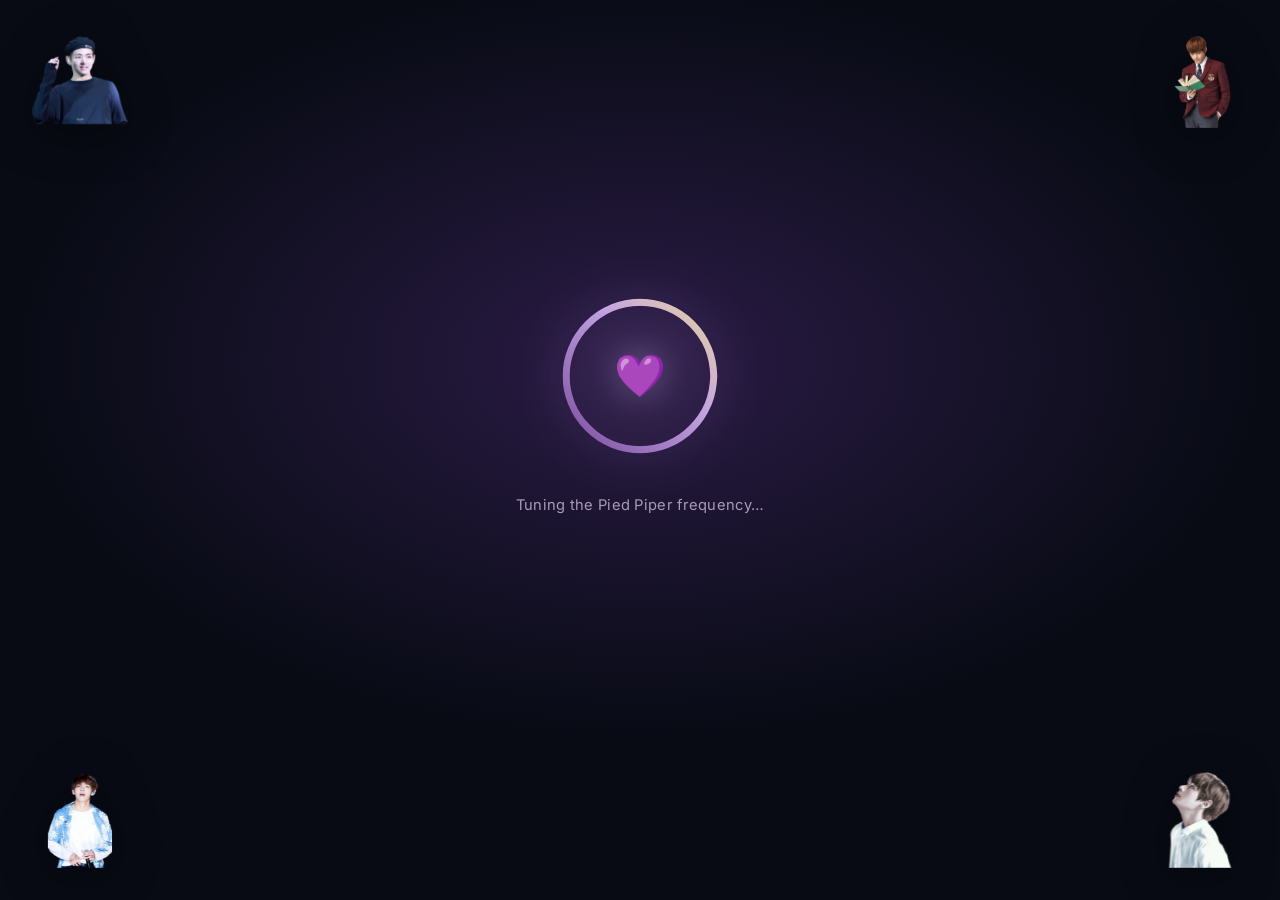
==== commit c68b235d: "updates" ====
--- a/index.html
+++ b/index.html
@@ -27,6 +27,7 @@
   </noscript>
 
   <!-- ==================== CIRCULAR LOADER ==================== -->
+  <!-- BTS corners 1–4 injected by script.js from CONFIG.btsAssets.loading.corners -->
   <div id="loader" class="loader" role="status" aria-live="polite">
     <div class="loader-content">
       <div class="ring-wrap" aria-hidden="true">
@@ -49,6 +50,7 @@
   </div>
 
   <!-- ==================== PIN GATE ==================== -->
+  <!-- BTS corners 5–8 injected by script.js from CONFIG.btsAssets.pin.corners -->
   <section id="pinGate" class="pin-gate hidden" aria-labelledby="pinTitleEl">
     <div class="pin-content">
       <p class="pin-eyebrow" data-text="ui.pinEyebrow">For Deepa only</p>
@@ -66,6 +68,7 @@
   </section>
 
   <!-- ==================== DATE QUESTIONS ==================== -->
+  <!-- BTS corners 9–12 injected by script.js from CONFIG.btsAssets.dates.corners -->
   <section id="dateQuestions" class="date-questions hidden" aria-label="Date verification">
     <div class="date-card" id="q1">
       <h2 class="date-question" id="q1Text"></h2>
@@ -87,6 +90,7 @@
   <main id="mainSite" class="hidden">
 
     <!-- ========== HERO ========== -->
+    <!-- BTS sides 13 (left) + 14 (right) injected by script.js. 13 is tappable for easter egg. -->
     <section class="hero" id="heroSection" aria-label="Welcome">
       <div class="particles" id="particles" aria-hidden="true"></div>
       <div class="hero-content">
@@ -97,11 +101,11 @@
         <button class="begin-btn" id="beginBtn" type="button">Press to begin</button>
       </div>
       <div class="scroll-hint" aria-hidden="true">↓</div>
-      <!-- secret corner trigger -->
       <button class="secret-corner" id="secretCorner" aria-label="Secret" tabindex="-1"></button>
     </section>
 
     <!-- ========== BTS PIED PIPER LOUNGE ========== -->
+    <!-- BTS sides 15 (left) + 16 (right) injected by script.js. -->
     <section class="section bts-section reveal" id="btsSection">
       <h2 class="section-title" data-text="sections.btsLoungeSection.title">The Pied Piper Lounge</h2>
       <p class="section-subtitle" data-text="sections.btsLoungeSection.subtitle">For the songs we share, and the ones we will.</p>
@@ -126,6 +130,7 @@
     </section>
 
     <!-- ========== TIMELINE ========== -->
+    <!-- Random side PNG (1–12) injected by script.js from CONFIG.sections.sideArt -->
     <section class="section timeline-section" id="timelineSection">
       <h2 class="section-title" data-text="sections.timelineSection.title">Our Story</h2>
       <p class="section-subtitle" data-text="sections.timelineSection.subtitle">Every moment led here.</p>
@@ -133,6 +138,7 @@
     </section>
 
     <!-- ========== MLBB HEROES ========== -->
+    <!-- Random side PNG injected -->
     <section class="section heroes-section" id="heroesSection">
       <h2 class="section-title" data-text="sections.heroesSection.title">Our Battlefield</h2>
       <p class="section-subtitle" data-text="sections.heroesSection.subtitle">You carry me as Aamon. I let you take my buff. We both die anyway.</p>
@@ -145,6 +151,7 @@
     </section>
 
     <!-- ========== GAMING STATS ========== -->
+    <!-- Random side PNG injected -->
     <section class="section stats-section reveal" id="statsSection">
       <h2 class="section-title" data-text="sections.gamingStatsSection.title">Our Unofficial Stats</h2>
       <p class="section-subtitle" data-text="sections.gamingStatsSection.subtitle">Not audited. Not sorry.</p>
@@ -152,6 +159,7 @@
     </section>
 
     <!-- ========== REASON SPINNER ========== -->
+    <!-- Random side PNG injected -->
     <section class="section spinner-section reveal" id="spinnerSection">
       <h2 class="section-title" data-text="sections.spinnerSection.title">Spin for a reason</h2>
       <p class="section-subtitle" data-text="sections.spinnerSection.subtitle">One tap, one reason I love you. The wheel is rigged.</p>
@@ -165,6 +173,7 @@
     </section>
 
     <!-- ========== MOOD CHECK ========== -->
+    <!-- Random side PNG injected -->
     <section class="section mood-section reveal" id="moodSection">
       <h2 class="section-title" data-text="sections.moodSection.title">How are you feeling right now?</h2>
       <p class="section-subtitle" data-text="sections.moodSection.subtitle">Pick one. I have a message for each.</p>
@@ -173,6 +182,7 @@
     </section>
 
     <!-- ========== ENOUGH ROOM ========== -->
+    <!-- Random side PNG injected -->
     <section class="section enough-section" id="enoughSection">
       <h2 class="section-title" data-text="sections.enoughSection.title">The Enough Room</h2>
       <p class="section-subtitle" data-text="sections.enoughSection.subtitle">For the days when the thought comes back.</p>
@@ -187,6 +197,7 @@
     </section>
 
     <!-- ========== HUG BUTTON ========== -->
+    <!-- Random side PNG injected -->
     <section class="section hug-section reveal" id="hugSection">
       <h2 class="section-title" data-text="sections.hugSection.title">A hug, on demand</h2>
       <p class="section-subtitle" data-text="sections.hugSection.subtitle">Press when you need one. Infinite stock.</p>
@@ -200,6 +211,7 @@
     </section>
 
     <!-- ========== FEAR FAIRY ========== -->
+    <!-- Random side PNG injected -->
     <section class="section fear-section reveal" id="fearSection">
       <h2 class="section-title" data-text="sections.fearSection.title">The things that scare you</h2>
       <p class="section-subtitle" data-text="sections.fearSection.subtitle">I know about them. I have decided to take them personally.</p>
@@ -208,6 +220,7 @@
     </section>
 
     <!-- ========== VOICE NOTE ========== -->
+    <!-- Random side PNG injected -->
     <section class="section voice-section reveal" id="voiceSection">
       <h2 class="section-title" data-text="sections.voiceSection.title">A note about your voice</h2>
       <p class="section-subtitle" data-text="sections.voiceSection.subtitle">Because I love it. That's the whole reason.</p>
@@ -217,6 +230,7 @@
     </section>
 
     <!-- ========== DREAM JOB ========== -->
+    <!-- Random side PNG injected -->
     <section class="section dreamjob-section reveal" id="dreamJobSection">
       <h2 class="section-title" data-text="sections.dreamJobSection.title">Your company</h2>
       <p class="section-subtitle" data-text="sections.dreamJobSection.subtitle">A reminder I want you to read on the days it feels far away.</p>
@@ -226,6 +240,7 @@
     </section>
 
     <!-- ========== FAVORITES SHRINE ========== -->
+    <!-- Random side PNG injected -->
     <section class="section favorites-section reveal" id="favoritesSection">
       <h2 class="section-title" data-text="sections.favoritesSection.title">A small shrine to your favorites</h2>
       <p class="section-subtitle" data-text="sections.favoritesSection.subtitle">Because they are part of you, and I love the whole thing.</p>
@@ -233,6 +248,7 @@
     </section>
 
     <!-- ========== GALLERY ========== -->
+    <!-- Random side PNG injected -->
     <section class="section gallery-section" id="gallerySection">
       <h2 class="section-title" data-text="sections.gallerySection.title">Proof of Us</h2>
       <p class="section-subtitle" data-text="sections.gallerySection.subtitle">A few moments I keep close.</p>
@@ -240,6 +256,7 @@
     </section>
 
     <!-- ========== DREAM MAP ========== -->
+    <!-- Random side PNG injected -->
     <section class="section dream-section" id="dreamSection">
       <h2 class="section-title" data-text="sections.dreamSection.title">Our Dream Map</h2>
       <p class="section-subtitle" data-text="sections.dreamSection.subtitle">Tap each pin. They all lead to you.</p>
@@ -248,6 +265,7 @@
     </section>
 
     <!-- ========== LOVE LETTER ========== -->
+    <!-- Random side PNG injected -->
     <section class="section letter-section" id="letterSection">
       <div class="letter-card reveal">
         <h2 class="letter-heading" id="letterHeading">A letter for you</h2>
@@ -257,6 +275,7 @@
     </section>
 
     <!-- ========== QUIZ ========== -->
+    <!-- BTS sides 17 (left) + 18 (right) injected by script.js. -->
     <section class="section quiz-section" id="quizSection">
       <h2 class="section-title" data-text="sections.quizSection.title">How Well Do You Know Us?</h2>
       <div class="quiz-container" id="quizContainer"></div>
@@ -274,9 +293,12 @@
   </main>
 
   <!-- ==================== FINAL SURPRISE OVERLAY ==================== -->
+  <!-- BTS 19.png corners injected by script.js from CONFIG.btsAssets.finalOverlay.negative -->
+  <!-- BTS 20.png reward inside #finalReward, revealed on "yes" -->
   <div class="final-surprise hidden" id="finalSurprise" role="dialog" aria-modal="true" tabindex="-1" aria-labelledby="finalIntro">
     <canvas id="confettiCanvas" aria-hidden="true"></canvas>
     <div class="final-content">
+      <div class="bts-final-reward hidden" id="finalReward" aria-hidden="true"></div>
       <p class="final-intro" id="finalIntro"></p>
       <p class="final-message" id="finalMessage"></p>
       <div class="final-buttons" id="finalButtons"></div>
@@ -296,7 +318,11 @@
     <span class="music-label" data-text="ui.musicLabel">Pied Piper mode</span>
   </button>
   <div id="musicPanel" class="music-panel hidden" role="region" aria-label="Music">
-    <p class="music-hint" data-text="ui.musicHint">Tap to play our playlist.</p>
+    <p class="music-panel-title" id="musicPanelTitle" data-text="music.panelTitle">Our playlist</p>
+    <p class="music-panel-subtitle" id="musicPanelSubtitle" data-text="music.panelSubtitle">BTS on repeat. As it should be.</p>
+    <p class="music-hint" id="musicHint" data-text="music.hint">Tap a track to set the mood.</p>
+    <div class="music-tracks" id="musicTracks"></div>
+    <p class="music-autoplay-hint hidden" id="musicAutoplayHint" data-text="music.autoplayFallbackMessage">Tap the music button to start our soundtrack. Browsers won't let me do it for you.</p>
     <div class="music-placeholder" id="musicPlaceholder"></div>
     <div class="music-embed" id="musicEmbed"></div>
   </div>
--- a/style.css
+++ b/style.css
@@ -38,6 +38,16 @@
   --ease: cubic-bezier(0.4, 0, 0.2, 1);
   --ease-out: cubic-bezier(0, 0, 0.2, 1);
   --ease-spring: cubic-bezier(0.34, 1.56, 0.64, 1);
+
+  /* BTS asset sizing tokens (overridden per breakpoint) */
+  --bts-corner-size: 96px;
+  --bts-corner-inset: 2rem;
+  --bts-side-size: 120px;
+  --bts-side-offset: -34px;
+  --bts-hero-side-size: 170px;
+  --bts-hero-side-offset: 2%;
+  --bts-final-corner-size: 130px;
+  --bts-final-corner-inset: 2rem;
 }
 
 * {
@@ -101,7 +111,6 @@
   display: none !important;
 }
 
-/* Focus rings only when keyboard used */
 :focus {
   outline: none;
 }
@@ -141,6 +150,334 @@
 }
 
 /* ============================================================
+   BTS ASSET SYSTEM
+   Twenty decorative PNGs pinned to corners and sides.
+   Each image gets a stable .bts-png-NN class as well as its role class.
+   Override one image in CONFIG with a `layout` object, or style its
+   .bts-png-NN class here for per-device placement and sizing.
+   ============================================================ */
+
+/* ---- Corner PNGs (loader, pin, date, final overlay) ---- */
+.bts-corner {
+  position: absolute;
+  width: var(--bts-image-width, var(--bts-corner-size));
+  height: var(--bts-image-height, var(--bts-corner-size));
+  object-fit: contain;
+  pointer-events: none;
+  z-index: 0;
+  opacity: 0.72;
+  filter: drop-shadow(0 8px 24px rgba(0, 0, 0, 0.45)) saturate(0.9);
+  will-change: transform, opacity;
+  rotate: var(--bts-image-rotation, 0deg);
+}
+
+.bts-corner.tl {
+  top: var(--bts-image-top, var(--bts-corner-inset));
+  right: var(--bts-image-right, auto);
+  bottom: var(--bts-image-bottom, auto);
+  left: var(--bts-image-left, var(--bts-corner-inset));
+}
+.bts-corner.tr {
+  top: var(--bts-image-top, var(--bts-corner-inset));
+  bottom: var(--bts-image-bottom, auto);
+  left: var(--bts-image-left, auto);
+  right: var(--bts-image-right, var(--bts-corner-inset));
+}
+.bts-corner.bl {
+  top: var(--bts-image-top, auto);
+  bottom: var(--bts-image-bottom, var(--bts-corner-inset));
+  left: var(--bts-image-left, var(--bts-corner-inset));
+  right: var(--bts-image-right, auto);
+}
+.bts-corner.br {
+  top: var(--bts-image-top, auto);
+  bottom: var(--bts-image-bottom, var(--bts-corner-inset));
+  left: var(--bts-image-left, auto);
+  right: var(--bts-image-right, var(--bts-corner-inset));
+}
+
+/* ---- Side PNGs (hero, bts lounge, quiz, all sections) ---- */
+.bts-side {
+  position: absolute;
+  top: var(--bts-image-top, 50%);
+  bottom: var(--bts-image-bottom, auto);
+  translate: 0 var(--bts-image-translate-y, -50%);
+  width: var(--bts-image-width, var(--bts-side-size));
+  height: var(--bts-image-height, var(--bts-side-size));
+  object-fit: contain;
+  pointer-events: none;
+  z-index: 1;
+  opacity: 0.88;
+  filter: drop-shadow(0 6px 18px rgba(0, 0, 0, 0.45));
+  will-change: transform, opacity;
+  rotate: var(--bts-image-rotation, 0deg);
+}
+
+.bts-side.left {
+  left: var(--bts-image-left, var(--bts-side-offset));
+  right: var(--bts-image-right, auto);
+}
+.bts-side.right {
+  left: var(--bts-image-left, auto);
+  right: var(--bts-image-right, var(--bts-side-offset));
+}
+
+/* Hero overrides — bigger, offset differently */
+.hero .bts-side {
+  width: var(--bts-image-width, var(--bts-hero-side-size));
+  height: var(--bts-image-height, var(--bts-hero-side-size));
+  opacity: 0.82;
+}
+.hero .bts-side.left {
+  left: var(--bts-image-left, var(--bts-hero-side-offset));
+}
+.hero .bts-side.right {
+  right: var(--bts-image-right, var(--bts-hero-side-offset));
+}
+
+/* BTS Lounge overrides */
+.bts-section .bts-side {
+  width: var(--bts-image-width, 140px);
+  height: var(--bts-image-height, 140px);
+  top: var(--bts-image-top, 45%);
+}
+
+/* Final overlay corner PNGs — bigger, spread out, softer */
+.final-surprise .bts-corner {
+  width: var(--bts-image-width, var(--bts-final-corner-size));
+  height: var(--bts-image-height, var(--bts-final-corner-size));
+  opacity: 0.55;
+  filter: drop-shadow(0 8px 26px rgba(123, 75, 158, 0.55));
+  z-index: 0;
+  pointer-events: none;
+}
+.final-surprise .bts-corner.tl {
+  top: var(--bts-image-top, var(--bts-final-corner-inset));
+  left: var(--bts-image-left, var(--bts-final-corner-inset));
+}
+.final-surprise .bts-corner.tr {
+  top: var(--bts-image-top, var(--bts-final-corner-inset));
+  right: var(--bts-image-right, var(--bts-final-corner-inset));
+}
+.final-surprise .bts-corner.bl {
+  bottom: var(--bts-image-bottom, var(--bts-final-corner-inset));
+  left: var(--bts-image-left, var(--bts-final-corner-inset));
+}
+.final-surprise .bts-corner.br {
+  bottom: var(--bts-image-bottom, var(--bts-final-corner-inset));
+  right: var(--bts-image-right, var(--bts-final-corner-inset));
+}
+
+/* ---- 20.png — the "after yes" reward image ---- */
+.bts-final-reward {
+  display: block;
+  width: clamp(180px, 34vw, 260px);
+  height: auto;
+  margin: 0 auto 1.25rem;
+  filter: drop-shadow(0 10px 32px rgba(232, 213, 163, 0.55))
+          drop-shadow(0 0 50px rgba(194, 163, 225, 0.35));
+  opacity: 0;
+  scale: 0.6;
+  transition: opacity 1s var(--ease-out), scale 1.2s var(--ease-spring);
+  pointer-events: none;
+}
+.bts-final-reward.show {
+  opacity: 1;
+  scale: 1;
+  animation: bts-heartbeat 3.2s ease-in-out 1.2s infinite;
+}
+
+/* ---- Tappable variants (13.png) ---- */
+.bts-side.bts-tappable {
+  pointer-events: auto;
+  cursor: pointer;
+  transition: filter 0.3s var(--ease), scale 0.3s var(--ease);
+}
+.bts-side.bts-tappable:hover,
+.bts-side.bts-tappable:focus-visible {
+  filter: drop-shadow(0 0 26px rgba(232, 213, 163, 0.85));
+  scale: 1.05;
+  outline: none;
+}
+.bts-side.bts-tapped {
+  animation: bts-tapped-pulse 0.7s var(--ease-out);
+}
+@keyframes bts-tapped-pulse {
+  0% {
+    filter: drop-shadow(0 0 30px rgba(232, 213, 163, 1));
+    scale: 1.18;
+  }
+  60% {
+    filter: drop-shadow(0 0 40px rgba(232, 213, 163, 1));
+    scale: 1.08;
+  }
+  100% {
+    filter: drop-shadow(0 0 20px rgba(232, 213, 163, 0.2));
+    scale: 1;
+  }
+}
+
+/* ---- Body flag helpers ---- */
+body.bts-hide-corners .bts-corner {
+  display: none !important;
+}
+body.bts-hide-sides .bts-side {
+  display: none !important;
+}
+body.bts-static .bts-corner,
+body.bts-static .bts-side {
+  animation: none !important;
+  opacity: 0.9;
+}
+
+/* ============================================================
+   BTS KEYFRAMES — 9 continuous + 1 entrance
+   ============================================================ */
+
+@keyframes bts-entrance {
+  from { opacity: 0; scale: 0.7; }
+  to   { opacity: 1; scale: 1; }
+}
+
+@keyframes bts-bob {
+  0%, 100% { transform: translateY(0); }
+  50%      { transform: translateY(-14px); }
+}
+
+@keyframes bts-sway {
+  0%, 100% { transform: rotate(-5deg); }
+  50%      { transform: rotate(5deg); }
+}
+
+@keyframes bts-pulse {
+  0%, 100% { transform: scale(1); opacity: 0.85; }
+  50%      { transform: scale(1.08); opacity: 1; }
+}
+
+@keyframes bts-drift {
+  0%   { transform: translate(0, 0) rotate(0deg); }
+  50%  { transform: translate(12px, -16px) rotate(4deg); }
+  100% { transform: translate(0, 0) rotate(0deg); }
+}
+
+@keyframes bts-heartbeat {
+  0%, 100% { transform: scale(1); }
+  14%      { transform: scale(1.14); }
+  28%      { transform: scale(1); }
+  42%      { transform: scale(1.09); }
+  56%      { transform: scale(1); }
+}
+
+@keyframes bts-tilt {
+  0%, 100% { transform: rotate(-4deg) translateY(0); }
+  50%      { transform: rotate(4deg) translateY(-8px); }
+}
+
+@keyframes bts-orbit {
+  0%   { transform: translate(0, 0); }
+  25%  { transform: translate(9px, -9px); }
+  50%  { transform: translate(0, -14px); }
+  75%  { transform: translate(-9px, -9px); }
+  100% { transform: translate(0, 0); }
+}
+
+@keyframes bts-wave {
+  0%, 100% { transform: translateX(-9px) rotate(-2deg); }
+  50%      { transform: translateX(9px) rotate(2deg); }
+}
+
+@keyframes bts-glow {
+  0%, 100% {
+    filter: drop-shadow(0 0 8px rgba(194, 163, 225, 0.4));
+    opacity: 0.82;
+  }
+  50% {
+    filter: drop-shadow(0 0 26px rgba(194, 163, 225, 0.95));
+    opacity: 1;
+  }
+}
+
+@keyframes bts-mobile-float {
+  0%, 100% { transform: translateY(0); }
+  50%      { transform: translateY(-4px); }
+}
+
+/* ---- Animation assignment by data-anim ---- */
+.bts-corner[data-anim="bob"],
+.bts-side[data-anim="bob"] {
+  animation: bts-entrance 0.85s var(--ease-out) both,
+             bts-bob 4.2s ease-in-out 0.85s infinite;
+}
+
+.bts-corner[data-anim="sway"],
+.bts-side[data-anim="sway"] {
+  animation: bts-entrance 0.85s var(--ease-out) both,
+             bts-sway 5s ease-in-out 0.85s infinite;
+}
+
+.bts-corner[data-anim="pulse"],
+.bts-side[data-anim="pulse"] {
+  animation: bts-entrance 0.85s var(--ease-out) both,
+             bts-pulse 3.4s ease-in-out 0.85s infinite;
+}
+
+.bts-corner[data-anim="drift"],
+.bts-side[data-anim="drift"] {
+  animation: bts-entrance 0.85s var(--ease-out) both,
+             bts-drift 6.5s ease-in-out 0.85s infinite;
+}
+
+.bts-corner[data-anim="heartbeat"],
+.bts-side[data-anim="heartbeat"] {
+  animation: bts-entrance 0.85s var(--ease-out) both,
+             bts-heartbeat 2.8s ease-in-out 0.85s infinite;
+}
+
+.bts-corner[data-anim="tilt"],
+.bts-side[data-anim="tilt"] {
+  animation: bts-entrance 0.85s var(--ease-out) both,
+             bts-tilt 5.2s ease-in-out 0.85s infinite;
+}
+
+.bts-corner[data-anim="orbit"],
+.bts-side[data-anim="orbit"] {
+  animation: bts-entrance 0.85s var(--ease-out) both,
+             bts-orbit 6.4s ease-in-out 0.85s infinite;
+}
+
+.bts-corner[data-anim="wave"],
+.bts-side[data-anim="wave"] {
+  animation: bts-entrance 0.85s var(--ease-out) both,
+             bts-wave 4.6s ease-in-out 0.85s infinite;
+}
+
+.bts-corner[data-anim="glow"],
+.bts-side[data-anim="glow"] {
+  animation: bts-entrance 0.85s var(--ease-out) both,
+             bts-glow 4.8s ease-in-out 0.85s infinite;
+}
+
+/* ---- Mobile — reduced animations ---- */
+@media (max-width: 720px) {
+  .bts-corner[data-anim],
+  .bts-side[data-anim] {
+    animation: bts-entrance 0.55s var(--ease-out) both,
+               bts-mobile-float 7.5s ease-in-out 0.55s infinite !important;
+  }
+}
+
+/* ---- Reduced motion — entrance only, no loops ---- */
+@media (prefers-reduced-motion: reduce) {
+  .bts-corner[data-anim],
+  .bts-side[data-anim] {
+    animation: bts-entrance 0.4s var(--ease-out) both !important;
+  }
+  .bts-final-reward.show {
+    animation: none !important;
+  }
+}
+
+/* ============================================================
    LOADER (circular)
    ============================================================ */
 .loader {
@@ -153,6 +490,7 @@
     radial-gradient(ellipse 70% 60% at 50% 40%, #2A1B45 0%, transparent 70%),
     var(--bg-deep);
   transition: opacity 0.9s var(--ease), visibility 0.9s;
+  overflow: hidden;
 }
 .loader.fade-out {
   opacity: 0;
@@ -164,6 +502,8 @@
   padding: 2rem;
   width: 100%;
   max-width: 420px;
+  position: relative;
+  z-index: 1;
 }
 
 .ring-wrap {
@@ -256,12 +596,22 @@
     radial-gradient(ellipse 70% 60% at 50% 40%, #2A1B45 0%, transparent 70%),
     var(--bg-deep);
   animation: fadeIn 0.8s var(--ease-out);
+  overflow: hidden;
 }
 
 .pin-content {
   text-align: center;
   max-width: 440px;
   width: 100%;
+  position: relative;
+  z-index: 1;
+  padding: clamp(1.5rem, 4vw, 2.5rem);
+  border: 1px solid rgba(194, 163, 225, 0.13);
+  border-radius: 30px;
+  background: linear-gradient(145deg, rgba(255,255,255,.055), rgba(255,255,255,.018));
+  box-shadow: 0 28px 80px rgba(0,0,0,.24), inset 0 1px 0 rgba(255,255,255,.07);
+  backdrop-filter: blur(12px);
+  -webkit-backdrop-filter: blur(12px);
 }
 
 .pin-eyebrow {
@@ -352,6 +702,10 @@
     radial-gradient(ellipse 70% 60% at 50% 40%, #2A1B45 0%, transparent 70%),
     var(--bg-deep);
   animation: fadeIn 0.8s var(--ease-out);
+  overflow-x: hidden;
+  overflow-y: auto;
+  overscroll-behavior: contain;
+  padding: max(1.25rem, env(safe-area-inset-top)) max(1.25rem, env(safe-area-inset-right)) max(1.25rem, env(safe-area-inset-bottom)) max(1.25rem, env(safe-area-inset-left));
 }
 
 .date-card {
@@ -366,6 +720,8 @@
   -webkit-backdrop-filter: blur(18px) saturate(140%);
   box-shadow: 0 24px 60px rgba(0, 0, 0, 0.4), inset 0 1px 0 rgba(255, 255, 255, 0.06);
   animation: fadeInUp 0.7s var(--ease-out);
+  position: relative;
+  z-index: 1;
 }
 
 .date-question {
@@ -465,6 +821,8 @@
   -webkit-text-fill-color: transparent;
   background-clip: text;
   padding-bottom: 0.1em;
+  position: relative;
+  z-index: 2;
 }
 
 .section-subtitle {
@@ -475,6 +833,8 @@
   margin-left: auto;
   margin-right: auto;
   line-height: 1.55;
+  position: relative;
+  z-index: 2;
 }
 
 /* ============================================================
@@ -609,7 +969,6 @@
   50% { transform: translate(-50%, 10px); opacity: 1; }
 }
 
-/* Secret corner trigger (invisible) */
 .secret-corner {
   position: absolute;
   bottom: 0;
@@ -679,6 +1038,7 @@
   text-align: left;
   position: relative;
   overflow: hidden;
+  z-index: 2;
 }
 
 .bts-card::before {
@@ -794,6 +1154,7 @@
   margin: 0 auto;
   padding-left: 2rem;
   text-align: left;
+  z-index: 2;
 }
 .timeline::before {
   content: '';
@@ -887,6 +1248,8 @@
   gap: 1.15rem;
   margin-bottom: 2.75rem;
   text-align: left;
+  position: relative;
+  z-index: 2;
 }
 
 .hero-card {
@@ -965,10 +1328,11 @@
   line-height: 1.55;
 }
 
-/* Buff area */
 .buff-area {
   margin-top: 2rem;
   text-align: center;
+  position: relative;
+  z-index: 2;
 }
 
 .buff-btn {
@@ -1032,6 +1396,8 @@
   gap: 1rem;
   max-width: 900px;
   margin: 0 auto;
+  position: relative;
+  z-index: 2;
 }
 
 .stat-card {
@@ -1085,6 +1451,8 @@
   flex-direction: column;
   align-items: center;
   gap: 1.5rem;
+  position: relative;
+  z-index: 2;
 }
 
 .spinner-btn {
@@ -1169,6 +1537,8 @@
   gap: 0.85rem;
   max-width: 780px;
   margin: 0 auto;
+  position: relative;
+  z-index: 2;
 }
 
 .mood-tile {
@@ -1218,6 +1588,8 @@
   opacity: 0;
   transform: translateY(10px);
   transition: opacity 0.6s var(--ease-out), transform 0.6s var(--ease-out);
+  position: relative;
+  z-index: 2;
 }
 .mood-message.show {
   opacity: 1;
@@ -1230,6 +1602,8 @@
 .enough-area {
   max-width: 580px;
   margin: 0 auto;
+  position: relative;
+  z-index: 2;
 }
 
 .enough-btn {
@@ -1306,6 +1680,8 @@
   flex-direction: column;
   align-items: center;
   gap: 1.5rem;
+  position: relative;
+  z-index: 2;
 }
 
 .hug-btn {
@@ -1360,6 +1736,8 @@
   gap: 0.85rem;
   max-width: 760px;
   margin: 0 auto;
+  position: relative;
+  z-index: 2;
 }
 
 .fear-tile {
@@ -1395,6 +1773,8 @@
   opacity: 0;
   transform: translateY(10px);
   transition: opacity 0.6s var(--ease-out), transform 0.6s var(--ease-out);
+  position: relative;
+  z-index: 2;
 }
 .fear-message.show {
   opacity: 1;
@@ -1417,6 +1797,7 @@
   box-shadow: 0 20px 50px rgba(0, 0, 0, 0.3);
   text-align: left;
   position: relative;
+  z-index: 2;
 }
 
 .voice-card::before {
@@ -1454,7 +1835,6 @@
 .voice-text,
 .dreamjob-text {
   font-size: 1rem;
-  line-height: 1.75;
   color: var(--text);
   font-family: var(--font-hand);
   font-size: 1.35rem;
@@ -1471,6 +1851,8 @@
   max-width: 900px;
   margin: 0 auto;
   text-align: left;
+  position: relative;
+  z-index: 2;
 }
 
 .favorite-card {
@@ -1520,6 +1902,8 @@
   text-align: left;
   max-width: 1000px;
   margin: 0 auto;
+  position: relative;
+  z-index: 2;
 }
 
 .gallery-item {
@@ -1689,6 +2073,7 @@
   border: 1px solid var(--border);
   border-radius: 24px;
   overflow: hidden;
+  z-index: 2;
 }
 .dream-map::before {
   content: '';
@@ -1759,6 +2144,8 @@
   transform: translateY(10px);
   transition: opacity 0.6s var(--ease-out), transform 0.6s var(--ease-out);
   line-height: 1.45;
+  position: relative;
+  z-index: 2;
 }
 .dream-message.show {
   opacity: 1;
@@ -1787,6 +2174,7 @@
   backdrop-filter: blur(18px);
   -webkit-backdrop-filter: blur(18px);
   box-shadow: 0 30px 80px rgba(0, 0, 0, 0.4);
+  z-index: 2;
 }
 
 .letter-card::before {
@@ -1831,6 +2219,8 @@
   max-width: 560px;
   margin: 0 auto;
   text-align: left;
+  position: relative;
+  z-index: 2;
 }
 
 .quiz-progress {
@@ -1880,6 +2270,8 @@
   text-align: center;
   animation: fadeInUp 0.7s var(--ease-out) both;
   padding: 1rem;
+  position: relative;
+  z-index: 2;
 }
 .quiz-result h3 {
   font-size: clamp(1.5rem, 5vw, 2rem);
@@ -2112,7 +2504,7 @@
   backdrop-filter: blur(14px);
   -webkit-backdrop-filter: blur(14px);
   box-shadow: 0 10px 34px rgba(0, 0, 0, 0.45);
-  transition: transform 0.3s var(--ease), box-shadow 0.3s;
+  transition: transform 0.3s var(--ease), box-shadow 0.3s, border-color 0.3s;
 }
 .music-btn:hover {
   transform: translateY(-2px);
@@ -2121,11 +2513,23 @@
 .music-btn.active {
   border-color: var(--gold);
   box-shadow: 0 0 30px rgba(232, 213, 163, 0.25);
+}
+.music-btn.playing .music-icon {
+  animation: musicBar 1s ease-in-out infinite;
+  color: var(--gold);
+}
+.music-btn.playing {
+  border-color: var(--gold);
 }
 .music-icon {
   color: var(--gold);
   font-size: 1.05rem;
   line-height: 1;
+  display: inline-block;
+}
+@keyframes musicBar {
+  0%, 100% { transform: scale(1); opacity: 1; }
+  50% { transform: scale(1.25); opacity: 0.7; }
 }
 
 .music-panel {
@@ -2133,9 +2537,9 @@
   bottom: calc(4.5rem + env(safe-area-inset-bottom, 0px));
   right: 1.25rem;
   z-index: 4499;
-  width: min(340px, calc(100vw - 2rem));
-  padding: 1.15rem 1.15rem 1.15rem;
-  border-radius: 18px;
+  width: min(370px, calc(100vw - 2rem));
+  padding: 1.35rem 1.15rem 1.1rem;
+  border-radius: 20px;
   background: rgba(14, 18, 32, 0.98);
   border: 1px solid var(--border-strong);
   backdrop-filter: blur(18px);
@@ -2144,11 +2548,110 @@
   animation: fadeInUp 0.3s var(--ease-out);
 }
 
+.music-panel-title {
+  font-family: var(--font-display);
+  font-size: 1.05rem;
+  font-weight: 700;
+  color: var(--cream);
+  margin-bottom: 0.2rem;
+  line-height: 1.2;
+}
+
+.music-panel-subtitle {
+  font-family: var(--font-hand);
+  font-size: 1.05rem;
+  color: var(--purple-light);
+  margin-bottom: 0.65rem;
+  line-height: 1.3;
+}
+
 .music-hint {
-  font-size: 0.8rem;
+  font-size: 0.78rem;
+  color: var(--text-faint);
+  margin-bottom: 0.9rem;
+  line-height: 1.45;
+  letter-spacing: 0.01em;
+}
+
+.music-tracks {
+  display: flex;
+  flex-direction: column;
+  gap: 0.5rem;
+  margin-top: 0.4rem;
+}
+
+.music-track {
+  display: flex;
+  align-items: flex-start;
+  gap: 0.75rem;
+  padding: 0.75rem 0.85rem;
+  border-radius: 12px;
+  background: rgba(255, 255, 255, 0.03);
+  border: 1px solid var(--border);
+  color: var(--text);
+  text-align: left;
+  width: 100%;
+  transition: background 0.25s, border-color 0.25s, transform 0.25s var(--ease);
+  cursor: pointer;
+}
+.music-track:hover {
+  background: rgba(155, 107, 196, 0.12);
+  border-color: var(--purple-mid);
+  transform: translateY(-1px);
+}
+.music-track.active {
+  background: linear-gradient(135deg, rgba(123, 75, 158, 0.28), rgba(232, 213, 163, 0.08));
+  border-color: var(--gold);
+  box-shadow: 0 0 22px rgba(232, 213, 163, 0.15);
+}
+.music-track.active .music-track-icon {
+  color: var(--gold);
+  animation: musicBar 1.1s ease-in-out infinite;
+}
+
+.music-track-icon {
+  font-size: 1rem;
+  color: var(--purple-light);
+  flex-shrink: 0;
+  line-height: 1.4;
+  display: inline-block;
+  width: 16px;
+  text-align: center;
+}
+
+.music-track-body {
+  display: flex;
+  flex-direction: column;
+  gap: 0.12rem;
+  min-width: 0;
+  flex: 1;
+}
+
+.music-track-title {
+  font-size: 0.92rem;
+  font-weight: 600;
+  color: var(--cream);
+  line-height: 1.3;
+  overflow: hidden;
+  text-overflow: ellipsis;
+  white-space: nowrap;
+}
+
+.music-track-artist {
+  font-size: 0.72rem;
   color: var(--text-dim);
-  margin-bottom: 0.85rem;
-  line-height: 1.5;
+  letter-spacing: 0.03em;
+  text-transform: uppercase;
+  font-weight: 500;
+}
+
+.music-track-note {
+  font-family: var(--font-hand);
+  font-size: 0.92rem;
+  color: var(--purple-light);
+  line-height: 1.35;
+  margin-top: 0.2rem;
+  white-space: normal;
 }
 
 .music-placeholder {
@@ -2161,11 +2664,28 @@
   font-size: 1.1rem;
   color: var(--purple-light);
   line-height: 1.4;
-}
-
+  margin-top: 0.6rem;
+}
+
+.music-embed {
+  margin-top: 0.5rem;
+}
 .music-embed iframe {
   border-radius: 12px;
   width: 100%;
+}
+
+.music-autoplay-hint {
+  margin-top: 0.75rem;
+  padding: 0.65rem 0.85rem;
+  border-radius: 10px;
+  background: rgba(232, 213, 163, 0.08);
+  border: 1px solid rgba(232, 213, 163, 0.28);
+  font-family: var(--font-hand);
+  font-size: 0.95rem;
+  color: var(--gold);
+  line-height: 1.35;
+  text-align: center;
 }
 
 /* ============================================================
@@ -2206,7 +2726,7 @@
 }
 
 /* ============================================================
-   ANIMATIONS
+   SHARED ANIMATIONS
    ============================================================ */
 @keyframes fadeIn {
   from { opacity: 0; }
@@ -2221,7 +2741,38 @@
 /* ============================================================
    RESPONSIVE
    ============================================================ */
+@media (max-width: 900px) {
+  :root {
+    --bts-side-size: 90px;
+    --bts-side-offset: -18px;
+    --bts-hero-side-size: 130px;
+    --bts-hero-side-offset: 1%;
+    --bts-corner-size: 78px;
+    --bts-corner-inset: 1.25rem;
+    --bts-final-corner-size: 100px;
+    --bts-final-corner-inset: 1.25rem;
+  }
+  .bts-section .bts-side {
+    width: var(--bts-image-width, 100px);
+    height: var(--bts-image-height, 100px);
+  }
+}
+
 @media (max-width: 720px) {
+  :root {
+    --bts-corner-size: clamp(46px, 11vw, 72px);
+    --bts-corner-inset: max(0.65rem, env(safe-area-inset-left));
+  }
+  .pin-content {
+    max-width: 480px;
+    padding: 1.75rem 1.25rem;
+  }
+  .pin-eyebrow { margin-bottom: 0.8rem; }
+  .pin-hint { margin-bottom: 1.5rem; }
+  .date-card {
+    max-height: calc(100dvh - 2rem);
+    overflow-y: auto;
+  }
   .bts-notes {
     grid-template-columns: 1fr;
   }
@@ -2234,6 +2785,21 @@
 }
 
 @media (max-width: 600px) {
+  :root {
+    --bts-side-size: 64px;
+    --bts-side-offset: -6px;
+    --bts-hero-side-size: 90px;
+    --bts-hero-side-offset: 0;
+    --bts-corner-size: 56px;
+    --bts-corner-inset: 0.75rem;
+    --bts-final-corner-size: 72px;
+    --bts-final-corner-inset: 0.75rem;
+  }
+  .bts-section .bts-side {
+    width: var(--bts-image-width, 72px);
+    height: var(--bts-image-height, 72px);
+    top: var(--bts-image-top, 40%);
+  }
   .section {
     padding: 4rem 1rem;
   }
@@ -2314,6 +2880,13 @@
     left: 0.75rem;
     width: auto;
     bottom: calc(4.5rem + env(safe-area-inset-bottom, 0px));
+    padding: 1.1rem 1rem 0.9rem;
+  }
+  .music-track-title {
+    font-size: 0.88rem;
+  }
+  .music-track-note {
+    font-size: 0.86rem;
   }
   .final-message {
     font-size: 0.95rem;
@@ -2340,6 +2913,9 @@
   .timeline-dot {
     left: calc(-1.75rem + 1px);
   }
+  .final-surprise .bts-corner {
+    opacity: 0.4;
+  }
 }
 
 @media (max-width: 380px) {
@@ -2348,6 +2924,12 @@
   }
   .hero-name {
     font-size: 3.4rem;
+  }
+  :root {
+    --bts-side-size: 54px;
+    --bts-side-offset: -4px;
+    --bts-hero-side-size: 72px;
+    --bts-corner-size: 48px;
   }
 }
 
@@ -2371,7 +2953,9 @@
   .final-trigger-btn,
   .pin-dot,
   .spinner-btn::before,
-  .loader-heart {
+  .loader-heart,
+  .music-btn.playing .music-icon,
+  .music-track.active .music-track-icon {
     animation: none !important;
   }
   .reveal,
@@ -2381,4 +2965,11 @@
     opacity: 1 !important;
     transform: none !important;
   }
-}+  .bts-corner[data-anim],
+  .bts-side[data-anim] {
+    animation: bts-entrance 0.4s var(--ease-out) both !important;
+  }
+  .bts-final-reward.show {
+    animation: none !important;
+  }
+}
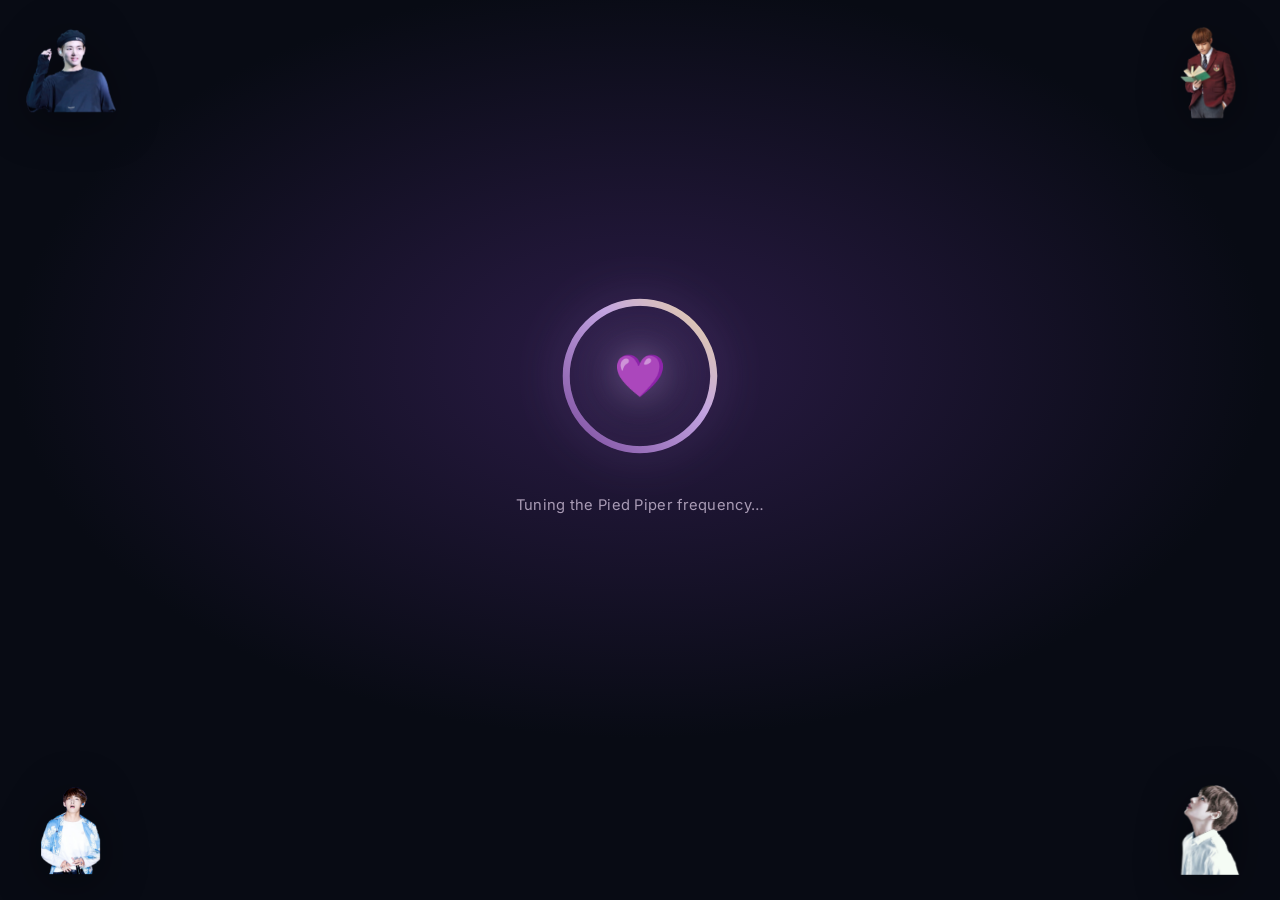
==== commit 2ccb67d2: "updates" ====
--- a/index.html
+++ b/index.html
@@ -192,6 +192,7 @@
         <div class="enough-final hidden" id="enoughFinal">
           <p class="victory-label" id="victoryLabel"></p>
           <p class="victory-subtext" id="victorySubtext"></p>
+          <button class="enough-final-btn" id="enoughFinalBtn" type="button">One more last thing…</button>
         </div>
       </div>
     </section>
@@ -294,7 +295,7 @@
 
   <!-- ==================== FINAL SURPRISE OVERLAY ==================== -->
   <!-- BTS 19.png corners injected by script.js from CONFIG.btsAssets.finalOverlay.negative -->
-  <!-- BTS 20.png reward inside #finalReward, revealed on "yes" -->
+  <!-- BTS group artwork inside #finalReward, revealed on "yes" -->
   <div class="final-surprise hidden" id="finalSurprise" role="dialog" aria-modal="true" tabindex="-1" aria-labelledby="finalIntro">
     <canvas id="confettiCanvas" aria-hidden="true"></canvas>
     <div class="final-content">
@@ -304,6 +305,24 @@
       <div class="final-buttons" id="finalButtons"></div>
       <p class="final-thanks hidden" id="finalThanks" aria-live="polite"></p>
       <p class="final-after hidden" id="finalAfter"></p>
+      <section class="certificate-preview hidden" id="certificatePreview" aria-label="Your forever duo certificate">
+        <div class="certificate-frame">
+          <span class="certificate-corner-mark mark-one" aria-hidden="true">♡</span>
+          <span class="certificate-corner-mark mark-two" aria-hidden="true">♡</span>
+          <p class="certificate-kicker">A PROMISE, IN EVERY TIMELINE</p>
+          <h2 class="certificate-title" id="certificateTitle"></h2>
+          <p class="certificate-intro" id="certificateIntro"></p>
+          <h3 class="certificate-names" id="certificateNames"></h3>
+          <p class="certificate-role" id="certificateRole"></p>
+          <p class="certificate-dedication" id="certificateDedication"></p>
+          <div class="certificate-seal" aria-hidden="true"><span>∞</span></div>
+          <div class="certificate-signoff">
+            <span id="certificateDate"></span>
+            <span id="certificateSignature"></span>
+          </div>
+          <div class="certificate-cast" id="certificateCast" aria-hidden="true"></div>
+        </div>
+      </section>
       <div class="final-actions hidden" id="finalActions">
         <button class="cert-btn" id="certBtn" type="button">Download Your Certificate 💜</button>
         <button class="share-btn" id="shareBtn" type="button">Share the promise</button>
@@ -334,4 +353,4 @@
   <script src="config.js"></script>
   <script src="script.js"></script>
 </body>
-</html>+</html>
--- a/style.css
+++ b/style.css
@@ -3,20 +3,20 @@
    ============================================================ */
 :root {
   /* BTS Army purple over deep blue base */
-  --bg: #0E1220;
-  --bg-deep: #080B14;
-  --bg-soft: #141C2E;
-
-  --purple: #7B4B9E;
-  --purple-mid: #A77CCB;
-  --purple-light: #C2A3E1;
-  --gold: #E8D5A3;
-  --pink: #F4C2C2;
-  --cream: #FFF8F0;
-
-  --text: #F2ECF3;
-  --text-dim: #A99BB5;
-  --text-faint: #6E6178;
+  --bg: #0e1220;
+  --bg-deep: #080b14;
+  --bg-soft: #141c2e;
+
+  --purple: #7b4b9e;
+  --purple-mid: #a77ccb;
+  --purple-light: #c2a3e1;
+  --gold: #e8d5a3;
+  --pink: #f4c2c2;
+  --cream: #fff8f0;
+
+  --text: #f2ecf3;
+  --text-dim: #a99bb5;
+  --text-faint: #6e6178;
 
   /* Surfaces */
   --pearl: rgba(255, 255, 255, 0.045);
@@ -30,9 +30,9 @@
   --glow-pink: rgba(244, 194, 194, 0.3);
 
   /* Type */
-  --font-display: 'Quicksand', system-ui, sans-serif;
-  --font-body: 'Inter', system-ui, sans-serif;
-  --font-hand: 'Caveat', cursive;
+  --font-display: "Quicksand", system-ui, sans-serif;
+  --font-body: "Inter", system-ui, sans-serif;
+  --font-hand: "Caveat", cursive;
 
   /* Easing */
   --ease: cubic-bezier(0.4, 0, 0.2, 1);
@@ -40,14 +40,14 @@
   --ease-spring: cubic-bezier(0.34, 1.56, 0.64, 1);
 
   /* BTS asset sizing tokens (overridden per breakpoint) */
-  --bts-corner-size: 96px;
-  --bts-corner-inset: 2rem;
-  --bts-side-size: 120px;
-  --bts-side-offset: -34px;
-  --bts-hero-side-size: 170px;
+  --bts-corner-size: 112px;
+  --bts-corner-inset: clamp(1.25rem, 2vw, 2.25rem);
+  --bts-side-size: clamp(112px, 7vw, 148px);
+  --bts-side-offset: clamp(-34px, -1.8vw, -20px);
+  --bts-hero-side-size: clamp(150px, 10vw, 190px);
   --bts-hero-side-offset: 2%;
-  --bts-final-corner-size: 130px;
-  --bts-final-corner-inset: 2rem;
+  --bts-final-corner-size: clamp(125px, 8vw, 160px);
+  --bts-final-corner-inset: clamp(1.25rem, 2vw, 2rem);
 }
 
 * {
@@ -60,6 +60,7 @@
   scroll-behavior: smooth;
   -webkit-text-size-adjust: 100%;
   scroll-padding-top: 1rem;
+  overflow-x: clip;
 }
 
 body {
@@ -68,8 +69,12 @@
   line-height: 1.65;
   color: var(--text);
   background:
-    radial-gradient(ellipse 80% 50% at 50% -10%, #2A1B45 0%, transparent 60%),
-    radial-gradient(ellipse 60% 40% at 90% 20%, rgba(123, 75, 158, 0.15) 0%, transparent 50%),
+    radial-gradient(ellipse 80% 50% at 50% -10%, #2a1b45 0%, transparent 60%),
+    radial-gradient(
+      ellipse 60% 40% at 90% 20%,
+      rgba(123, 75, 158, 0.15) 0%,
+      transparent 50%
+    ),
     var(--bg);
   background-attachment: fixed;
   overflow-x: hidden;
@@ -82,7 +87,17 @@
   overflow: hidden;
 }
 
-h1, h2, h3, h4 {
+body.loading #musicBtn,
+body.loading #musicPanel,
+body.prelude-active #musicBtn,
+body.prelude-active #musicPanel {
+  display: none !important;
+}
+
+h1,
+h2,
+h3,
+h4 {
   font-family: var(--font-display);
   font-weight: 700;
   line-height: 1.15;
@@ -151,7 +166,7 @@
 
 /* ============================================================
    BTS ASSET SYSTEM
-   Twenty decorative PNGs pinned to corners and sides.
+   Nineteen decorative PNGs pinned to corners and sides.
    Each image gets a stable .bts-png-NN class as well as its role class.
    Override one image in CONFIG with a `layout` object, or style its
    .bts-png-NN class here for per-device placement and sizing.
@@ -160,8 +175,8 @@
 /* ---- Corner PNGs (loader, pin, date, final overlay) ---- */
 .bts-corner {
   position: absolute;
-  width: var(--bts-image-width, var(--bts-corner-size));
-  height: var(--bts-image-height, var(--bts-corner-size));
+  width: var(--bts-image-width, var(--bts-png-corner-size, var(--bts-corner-size)));
+  height: var(--bts-image-height, var(--bts-png-corner-size, var(--bts-corner-size)));
   object-fit: contain;
   pointer-events: none;
   z-index: 0;
@@ -202,12 +217,12 @@
   top: var(--bts-image-top, 50%);
   bottom: var(--bts-image-bottom, auto);
   translate: 0 var(--bts-image-translate-y, -50%);
-  width: var(--bts-image-width, var(--bts-side-size));
-  height: var(--bts-image-height, var(--bts-side-size));
+  width: var(--bts-image-width, var(--bts-png-side-width, var(--bts-side-size)));
+  height: var(--bts-image-height, var(--bts-png-side-height, var(--bts-side-size)));
   object-fit: contain;
   pointer-events: none;
   z-index: 1;
-  opacity: 0.88;
+  opacity: 0.76;
   filter: drop-shadow(0 6px 18px rgba(0, 0, 0, 0.45));
   will-change: transform, opacity;
   rotate: var(--bts-image-rotation, 0deg);
@@ -224,9 +239,9 @@
 
 /* Hero overrides — bigger, offset differently */
 .hero .bts-side {
-  width: var(--bts-image-width, var(--bts-hero-side-size));
-  height: var(--bts-image-height, var(--bts-hero-side-size));
-  opacity: 0.82;
+  width: var(--bts-image-width, var(--bts-png-side-width, var(--bts-hero-side-size)));
+  height: var(--bts-image-height, var(--bts-png-side-height, var(--bts-hero-side-size)));
+  opacity: 0.8;
 }
 .hero .bts-side.left {
   left: var(--bts-image-left, var(--bts-hero-side-offset));
@@ -237,16 +252,23 @@
 
 /* BTS Lounge overrides */
 .bts-section .bts-side {
-  width: var(--bts-image-width, 140px);
-  height: var(--bts-image-height, 140px);
+  width: var(--bts-image-width, var(--bts-png-side-width, 140px));
+  height: var(--bts-image-height, var(--bts-png-side-height, 140px));
   top: var(--bts-image-top, 45%);
 }
 
-/* Final overlay corner PNGs — bigger, spread out, softer */
+/* 17.png is the dark BTS mark; tint it lavender so it stays visible here. */
+.bts-png-17 {
+  filter: brightness(0) invert(0.82)
+    drop-shadow(0 6px 18px rgba(194, 163, 225, 0.45));
+  opacity: 0.78;
+}
+
+/* Final overlay corner PNGs stay subtle around the message and certificate. */
 .final-surprise .bts-corner {
-  width: var(--bts-image-width, var(--bts-final-corner-size));
-  height: var(--bts-image-height, var(--bts-final-corner-size));
-  opacity: 0.55;
+  width: var(--bts-image-width, var(--bts-png-corner-size, var(--bts-final-corner-size)));
+  height: var(--bts-image-height, var(--bts-png-corner-size, var(--bts-final-corner-size)));
+  opacity: 0.28;
   filter: drop-shadow(0 8px 26px rgba(123, 75, 158, 0.55));
   z-index: 0;
   pointer-events: none;
@@ -268,18 +290,68 @@
   right: var(--bts-image-right, var(--bts-final-corner-inset));
 }
 
-/* ---- 20.png — the "after yes" reward image ---- */
+/* Each file keeps its own sizing defaults; a CONFIG layout value can override
+   a single placement, and breakpoint rules can tune one image by its class. */
+.bts-png-01 { --bts-png-corner-size: clamp(52px, 7vw, 90px); --bts-png-side-width: clamp(62px, 7.4vw, 120px); --bts-png-side-height: clamp(78px, 10vw, 158px); --bts-png-stamp-size: clamp(10px, 2.8vw, 34px); }
+.bts-png-02 { --bts-png-corner-size: clamp(54px, 7.2vw, 94px); --bts-png-side-width: clamp(66px, 7.8vw, 126px); --bts-png-side-height: clamp(82px, 10.5vw, 166px); --bts-png-stamp-size: clamp(10px, 2.85vw, 35px); }
+.bts-png-03 { --bts-png-corner-size: clamp(52px, 6.9vw, 92px); --bts-png-side-width: clamp(60px, 7.2vw, 116px); --bts-png-side-height: clamp(76px, 9.8vw, 154px); --bts-png-stamp-size: clamp(10px, 2.75vw, 33px); }
+.bts-png-04 { --bts-png-corner-size: clamp(53px, 7vw, 93px); --bts-png-side-width: clamp(64px, 7.6vw, 122px); --bts-png-side-height: clamp(80px, 10vw, 158px); --bts-png-stamp-size: clamp(10px, 2.85vw, 35px); }
+.bts-png-05 { --bts-png-corner-size: clamp(51px, 6.8vw, 89px); --bts-png-side-width: clamp(60px, 7.2vw, 116px); --bts-png-side-height: clamp(76px, 9.6vw, 152px); --bts-png-stamp-size: clamp(10px, 2.75vw, 33px); }
+.bts-png-06 { --bts-png-corner-size: clamp(53px, 7vw, 93px); --bts-png-side-width: clamp(66px, 7.8vw, 126px); --bts-png-side-height: clamp(82px, 10.3vw, 164px); --bts-png-stamp-size: clamp(10px, 2.9vw, 35px); }
+.bts-png-07 { --bts-png-corner-size: clamp(51px, 6.8vw, 89px); --bts-png-side-width: clamp(62px, 7.4vw, 120px); --bts-png-side-height: clamp(78px, 9.8vw, 154px); --bts-png-stamp-size: clamp(10px, 2.75vw, 33px); }
+.bts-png-08 { --bts-png-corner-size: clamp(55px, 7.3vw, 96px); --bts-png-side-width: clamp(68px, 8vw, 130px); --bts-png-side-height: clamp(84px, 10.5vw, 166px); --bts-png-stamp-size: clamp(10px, 2.9vw, 36px); }
+.bts-png-09 { --bts-png-corner-size: clamp(53px, 7vw, 92px); --bts-png-side-width: clamp(62px, 7.4vw, 120px); --bts-png-side-height: clamp(78px, 9.8vw, 154px); --bts-png-stamp-size: clamp(10px, 2.8vw, 34px); }
+.bts-png-10 { --bts-png-corner-size: clamp(51px, 6.8vw, 90px); --bts-png-side-width: clamp(60px, 7.2vw, 116px); --bts-png-side-height: clamp(76px, 9.6vw, 152px); --bts-png-stamp-size: clamp(10px, 2.75vw, 33px); }
+.bts-png-11 { --bts-png-corner-size: clamp(55px, 7.3vw, 96px); --bts-png-side-width: clamp(66px, 7.8vw, 126px); --bts-png-side-height: clamp(82px, 10.2vw, 162px); --bts-png-stamp-size: clamp(10px, 2.9vw, 36px); }
+.bts-png-12 { --bts-png-corner-size: clamp(53px, 7vw, 93px); --bts-png-side-width: clamp(64px, 7.6vw, 122px); --bts-png-side-height: clamp(80px, 10vw, 158px); --bts-png-stamp-size: clamp(10px, 2.85vw, 35px); }
+.bts-png-13 { --bts-png-side-width: clamp(78px, 13vw, 176px); --bts-png-side-height: clamp(122px, 20vw, 248px); --bts-png-stamp-size: clamp(10px, 2.8vw, 34px); }
+.bts-png-14 { --bts-png-side-width: clamp(76px, 12.5vw, 168px); --bts-png-side-height: clamp(118px, 19vw, 236px); --bts-png-stamp-size: clamp(10px, 2.9vw, 35px); }
+.bts-png-15 { --bts-png-side-width: clamp(68px, 10vw, 140px); --bts-png-side-height: clamp(96px, 15vw, 206px); --bts-png-stamp-size: clamp(10px, 2.75vw, 33px); }
+.bts-png-16 { --bts-png-side-width: clamp(70px, 10.2vw, 144px); --bts-png-side-height: clamp(100px, 15.5vw, 212px); --bts-png-stamp-size: clamp(10px, 2.85vw, 35px); }
+.bts-png-17 { --bts-png-side-width: clamp(58px, 8.2vw, 108px); --bts-png-side-height: clamp(72px, 10.5vw, 138px); --bts-png-stamp-size: clamp(11px, 3vw, 38px); }
+.bts-png-18 { --bts-png-side-width: clamp(76px, 11.5vw, 150px); --bts-png-side-height: clamp(112px, 17vw, 220px); --bts-png-stamp-size: clamp(10px, 2.9vw, 35px); }
+.bts-png-19 { --bts-png-corner-size: clamp(36px, 4.8vw, 64px); --bts-png-stamp-size: clamp(9px, 2.5vw, 30px); }
+.certificate-stamp.bts-png-01 { --bts-png-stamp-size: clamp(11px, 3.4vw, 40px); }
+.certificate-stamp.bts-png-02 { --bts-png-stamp-size: clamp(11px, 3.5vw, 41px); }
+.certificate-stamp.bts-png-03 { --bts-png-stamp-size: clamp(11px, 3.4vw, 40px); }
+.certificate-stamp.bts-png-04 { --bts-png-stamp-size: clamp(11px, 3.5vw, 41px); }
+.certificate-stamp.bts-png-05 { --bts-png-stamp-size: clamp(11px, 3.35vw, 39px); }
+.certificate-stamp.bts-png-06 { --bts-png-stamp-size: clamp(11px, 3.5vw, 41px); }
+.certificate-stamp.bts-png-07 { --bts-png-stamp-size: clamp(11px, 3.35vw, 39px); }
+.certificate-stamp.bts-png-08 { --bts-png-stamp-size: clamp(11px, 3.6vw, 42px); }
+.certificate-stamp.bts-png-09 { --bts-png-stamp-size: clamp(11px, 3.45vw, 40px); }
+.certificate-stamp.bts-png-10 { --bts-png-stamp-size: clamp(11px, 3.35vw, 39px); }
+.certificate-stamp.bts-png-11 { --bts-png-stamp-size: clamp(11px, 3.6vw, 42px); }
+.certificate-stamp.bts-png-12 { --bts-png-stamp-size: clamp(11px, 3.5vw, 41px); }
+.certificate-stamp.bts-png-13 { --bts-png-stamp-size: clamp(11px, 3.4vw, 40px); }
+.certificate-stamp.bts-png-14 { --bts-png-stamp-size: clamp(11px, 3.55vw, 41px); }
+.certificate-stamp.bts-png-15 { --bts-png-stamp-size: clamp(11px, 3.35vw, 39px); }
+.certificate-stamp.bts-png-16 { --bts-png-stamp-size: clamp(11px, 3.5vw, 41px); }
+.certificate-stamp.bts-png-17 { --bts-png-stamp-size: clamp(12px, 3.65vw, 43px); }
+.certificate-stamp.bts-png-18 { --bts-png-stamp-size: clamp(11px, 3.55vw, 41px); }
+.certificate-stamp.bts-png-19 { --bts-png-stamp-size: clamp(10px, 3.1vw, 36px); }
+
+/* ---- PNG 18 is shown only after the yes answer. ---- */
 .bts-final-reward {
   display: block;
-  width: clamp(180px, 34vw, 260px);
-  height: auto;
+  width: max-content;
+  max-width: 100%;
   margin: 0 auto 1.25rem;
   filter: drop-shadow(0 10px 32px rgba(232, 213, 163, 0.55))
-          drop-shadow(0 0 50px rgba(194, 163, 225, 0.35));
+    drop-shadow(0 0 50px rgba(194, 163, 225, 0.35));
   opacity: 0;
   scale: 0.6;
-  transition: opacity 1s var(--ease-out), scale 1.2s var(--ease-spring);
+  transition:
+    opacity 1s var(--ease-out),
+    scale 1.2s var(--ease-spring);
   pointer-events: none;
+}
+.bts-final-reward img {
+  width: var(--bts-image-width, var(--bts-png-side-width, clamp(140px, 30vw, 220px)));
+  max-width: 62vw;
+  max-height: clamp(170px, 27vh, 250px);
+  height: auto;
+  object-fit: contain;
 }
 .bts-final-reward.show {
   opacity: 1;
@@ -291,7 +363,9 @@
 .bts-side.bts-tappable {
   pointer-events: auto;
   cursor: pointer;
-  transition: filter 0.3s var(--ease), scale 0.3s var(--ease);
+  transition:
+    filter 0.3s var(--ease),
+    scale 0.3s var(--ease);
 }
 .bts-side.bts-tappable:hover,
 .bts-side.bts-tappable:focus-visible {
@@ -335,59 +409,120 @@
    ============================================================ */
 
 @keyframes bts-entrance {
-  from { opacity: 0; scale: 0.7; }
-  to   { opacity: 1; scale: 1; }
+  from {
+    opacity: 0;
+    scale: 0.7;
+  }
+  to {
+    opacity: 1;
+    scale: 1;
+  }
 }
 
 @keyframes bts-bob {
-  0%, 100% { transform: translateY(0); }
-  50%      { transform: translateY(-14px); }
+  0%,
+  100% {
+    transform: translateY(0);
+  }
+  50% {
+    transform: translateY(-14px);
+  }
 }
 
 @keyframes bts-sway {
-  0%, 100% { transform: rotate(-5deg); }
-  50%      { transform: rotate(5deg); }
+  0%,
+  100% {
+    transform: rotate(-5deg);
+  }
+  50% {
+    transform: rotate(5deg);
+  }
 }
 
 @keyframes bts-pulse {
-  0%, 100% { transform: scale(1); opacity: 0.85; }
-  50%      { transform: scale(1.08); opacity: 1; }
+  0%,
+  100% {
+    transform: scale(1);
+    opacity: 0.85;
+  }
+  50% {
+    transform: scale(1.08);
+    opacity: 1;
+  }
 }
 
 @keyframes bts-drift {
-  0%   { transform: translate(0, 0) rotate(0deg); }
-  50%  { transform: translate(12px, -16px) rotate(4deg); }
-  100% { transform: translate(0, 0) rotate(0deg); }
+  0% {
+    transform: translate(0, 0) rotate(0deg);
+  }
+  50% {
+    transform: translate(12px, -16px) rotate(4deg);
+  }
+  100% {
+    transform: translate(0, 0) rotate(0deg);
+  }
 }
 
 @keyframes bts-heartbeat {
-  0%, 100% { transform: scale(1); }
-  14%      { transform: scale(1.14); }
-  28%      { transform: scale(1); }
-  42%      { transform: scale(1.09); }
-  56%      { transform: scale(1); }
+  0%,
+  100% {
+    transform: scale(1);
+  }
+  14% {
+    transform: scale(1.14);
+  }
+  28% {
+    transform: scale(1);
+  }
+  42% {
+    transform: scale(1.09);
+  }
+  56% {
+    transform: scale(1);
+  }
 }
 
 @keyframes bts-tilt {
-  0%, 100% { transform: rotate(-4deg) translateY(0); }
-  50%      { transform: rotate(4deg) translateY(-8px); }
+  0%,
+  100% {
+    transform: rotate(-4deg) translateY(0);
+  }
+  50% {
+    transform: rotate(4deg) translateY(-8px);
+  }
 }
 
 @keyframes bts-orbit {
-  0%   { transform: translate(0, 0); }
-  25%  { transform: translate(9px, -9px); }
-  50%  { transform: translate(0, -14px); }
-  75%  { transform: translate(-9px, -9px); }
-  100% { transform: translate(0, 0); }
+  0% {
+    transform: translate(0, 0);
+  }
+  25% {
+    transform: translate(9px, -9px);
+  }
+  50% {
+    transform: translate(0, -14px);
+  }
+  75% {
+    transform: translate(-9px, -9px);
+  }
+  100% {
+    transform: translate(0, 0);
+  }
 }
 
 @keyframes bts-wave {
-  0%, 100% { transform: translateX(-9px) rotate(-2deg); }
-  50%      { transform: translateX(9px) rotate(2deg); }
+  0%,
+  100% {
+    transform: translateX(-9px) rotate(-2deg);
+  }
+  50% {
+    transform: translateX(9px) rotate(2deg);
+  }
 }
 
 @keyframes bts-glow {
-  0%, 100% {
+  0%,
+  100% {
     filter: drop-shadow(0 0 8px rgba(194, 163, 225, 0.4));
     opacity: 0.82;
   }
@@ -398,71 +533,86 @@
 }
 
 @keyframes bts-mobile-float {
-  0%, 100% { transform: translateY(0); }
-  50%      { transform: translateY(-4px); }
+  0%,
+  100% {
+    transform: translateY(0);
+  }
+  50% {
+    transform: translateY(-4px);
+  }
 }
 
 /* ---- Animation assignment by data-anim ---- */
 .bts-corner[data-anim="bob"],
 .bts-side[data-anim="bob"] {
-  animation: bts-entrance 0.85s var(--ease-out) both,
-             bts-bob 4.2s ease-in-out 0.85s infinite;
+  animation:
+    bts-entrance 0.85s var(--ease-out) both,
+    bts-bob 4.2s ease-in-out 0.85s infinite;
 }
 
 .bts-corner[data-anim="sway"],
 .bts-side[data-anim="sway"] {
-  animation: bts-entrance 0.85s var(--ease-out) both,
-             bts-sway 5s ease-in-out 0.85s infinite;
+  animation:
+    bts-entrance 0.85s var(--ease-out) both,
+    bts-sway 5s ease-in-out 0.85s infinite;
 }
 
 .bts-corner[data-anim="pulse"],
 .bts-side[data-anim="pulse"] {
-  animation: bts-entrance 0.85s var(--ease-out) both,
-             bts-pulse 3.4s ease-in-out 0.85s infinite;
+  animation:
+    bts-entrance 0.85s var(--ease-out) both,
+    bts-pulse 3.4s ease-in-out 0.85s infinite;
 }
 
 .bts-corner[data-anim="drift"],
 .bts-side[data-anim="drift"] {
-  animation: bts-entrance 0.85s var(--ease-out) both,
-             bts-drift 6.5s ease-in-out 0.85s infinite;
+  animation:
+    bts-entrance 0.85s var(--ease-out) both,
+    bts-drift 6.5s ease-in-out 0.85s infinite;
 }
 
 .bts-corner[data-anim="heartbeat"],
 .bts-side[data-anim="heartbeat"] {
-  animation: bts-entrance 0.85s var(--ease-out) both,
-             bts-heartbeat 2.8s ease-in-out 0.85s infinite;
+  animation:
+    bts-entrance 0.85s var(--ease-out) both,
+    bts-heartbeat 2.8s ease-in-out 0.85s infinite;
 }
 
 .bts-corner[data-anim="tilt"],
 .bts-side[data-anim="tilt"] {
-  animation: bts-entrance 0.85s var(--ease-out) both,
-             bts-tilt 5.2s ease-in-out 0.85s infinite;
+  animation:
+    bts-entrance 0.85s var(--ease-out) both,
+    bts-tilt 5.2s ease-in-out 0.85s infinite;
 }
 
 .bts-corner[data-anim="orbit"],
 .bts-side[data-anim="orbit"] {
-  animation: bts-entrance 0.85s var(--ease-out) both,
-             bts-orbit 6.4s ease-in-out 0.85s infinite;
+  animation:
+    bts-entrance 0.85s var(--ease-out) both,
+    bts-orbit 6.4s ease-in-out 0.85s infinite;
 }
 
 .bts-corner[data-anim="wave"],
 .bts-side[data-anim="wave"] {
-  animation: bts-entrance 0.85s var(--ease-out) both,
-             bts-wave 4.6s ease-in-out 0.85s infinite;
+  animation:
+    bts-entrance 0.85s var(--ease-out) both,
+    bts-wave 4.6s ease-in-out 0.85s infinite;
 }
 
 .bts-corner[data-anim="glow"],
 .bts-side[data-anim="glow"] {
-  animation: bts-entrance 0.85s var(--ease-out) both,
-             bts-glow 4.8s ease-in-out 0.85s infinite;
+  animation:
+    bts-entrance 0.85s var(--ease-out) both,
+    bts-glow 4.8s ease-in-out 0.85s infinite;
 }
 
 /* ---- Mobile — reduced animations ---- */
 @media (max-width: 720px) {
   .bts-corner[data-anim],
   .bts-side[data-anim] {
-    animation: bts-entrance 0.55s var(--ease-out) both,
-               bts-mobile-float 7.5s ease-in-out 0.55s infinite !important;
+    animation:
+      bts-entrance 0.55s var(--ease-out) both,
+      bts-mobile-float 7.5s ease-in-out 0.55s infinite !important;
   }
 }
 
@@ -487,9 +637,11 @@
   display: grid;
   place-items: center;
   background:
-    radial-gradient(ellipse 70% 60% at 50% 40%, #2A1B45 0%, transparent 70%),
+    radial-gradient(ellipse 70% 60% at 50% 40%, #2a1b45 0%, transparent 70%),
     var(--bg-deep);
-  transition: opacity 0.9s var(--ease), visibility 0.9s;
+  transition:
+    opacity 0.9s var(--ease),
+    visibility 0.9s;
   overflow: hidden;
 }
 .loader.fade-out {
@@ -547,8 +699,13 @@
 }
 
 @keyframes pulseHeart {
-  0%, 100% { transform: scale(1); }
-  50% { transform: scale(1.08); }
+  0%,
+  100% {
+    transform: scale(1);
+  }
+  50% {
+    transform: scale(1.08);
+  }
 }
 
 .loader-text {
@@ -571,7 +728,10 @@
   letter-spacing: 0.02em;
   opacity: 0;
   pointer-events: none;
-  transition: opacity 0.6s var(--ease), background 0.3s, transform 0.3s var(--ease);
+  transition:
+    opacity 0.6s var(--ease),
+    background 0.3s,
+    transform 0.3s var(--ease);
 }
 .skip-btn.visible {
   opacity: 1;
@@ -593,7 +753,7 @@
   place-items: center;
   padding: 1.5rem;
   background:
-    radial-gradient(ellipse 70% 60% at 50% 40%, #2A1B45 0%, transparent 70%),
+    radial-gradient(ellipse 70% 60% at 50% 40%, #2a1b45 0%, transparent 70%),
     var(--bg-deep);
   animation: fadeIn 0.8s var(--ease-out);
   overflow: hidden;
@@ -608,8 +768,14 @@
   padding: clamp(1.5rem, 4vw, 2.5rem);
   border: 1px solid rgba(194, 163, 225, 0.13);
   border-radius: 30px;
-  background: linear-gradient(145deg, rgba(255,255,255,.055), rgba(255,255,255,.018));
-  box-shadow: 0 28px 80px rgba(0,0,0,.24), inset 0 1px 0 rgba(255,255,255,.07);
+  background: linear-gradient(
+    145deg,
+    rgba(255, 255, 255, 0.055),
+    rgba(255, 255, 255, 0.018)
+  );
+  box-shadow:
+    0 28px 80px rgba(0, 0, 0, 0.24),
+    inset 0 1px 0 rgba(255, 255, 255, 0.07);
   backdrop-filter: blur(12px);
   -webkit-backdrop-filter: blur(12px);
 }
@@ -661,12 +827,17 @@
   background: rgba(255, 255, 255, 0.03);
   border: 1.5px solid var(--border);
   border-radius: 14px;
-  transition: border-color 0.25s, box-shadow 0.25s, background 0.25s;
+  transition:
+    border-color 0.25s,
+    box-shadow 0.25s,
+    background 0.25s;
   caret-color: var(--purple-light);
 }
 .pin-input:focus {
   border-color: var(--purple-mid);
-  box-shadow: 0 0 0 4px rgba(155, 107, 196, 0.18), 0 0 24px rgba(155, 107, 196, 0.25);
+  box-shadow:
+    0 0 0 4px rgba(155, 107, 196, 0.18),
+    0 0 24px rgba(155, 107, 196, 0.25);
   background: rgba(155, 107, 196, 0.06);
 }
 
@@ -676,16 +847,27 @@
   line-height: 1.4;
   transition: color 0.3s;
 }
-.pin-message.success { color: var(--purple-light); }
-.pin-message.error { color: #F4A0A0; }
+.pin-message.success {
+  color: var(--purple-light);
+}
+.pin-message.error {
+  color: #f4a0a0;
+}
 
 .shake {
   animation: shake 0.45s var(--ease-spring);
 }
 @keyframes shake {
-  0%, 100% { transform: translateX(0); }
-  25% { transform: translateX(-9px); }
-  75% { transform: translateX(9px); }
+  0%,
+  100% {
+    transform: translateX(0);
+  }
+  25% {
+    transform: translateX(-9px);
+  }
+  75% {
+    transform: translateX(9px);
+  }
 }
 
 /* ============================================================
@@ -699,13 +881,16 @@
   place-items: center;
   padding: 1.5rem;
   background:
-    radial-gradient(ellipse 70% 60% at 50% 40%, #2A1B45 0%, transparent 70%),
+    radial-gradient(ellipse 70% 60% at 50% 40%, #2a1b45 0%, transparent 70%),
     var(--bg-deep);
   animation: fadeIn 0.8s var(--ease-out);
   overflow-x: hidden;
   overflow-y: auto;
   overscroll-behavior: contain;
-  padding: max(1.25rem, env(safe-area-inset-top)) max(1.25rem, env(safe-area-inset-right)) max(1.25rem, env(safe-area-inset-bottom)) max(1.25rem, env(safe-area-inset-left));
+  padding: max(1.25rem, env(safe-area-inset-top))
+    max(1.25rem, env(safe-area-inset-right))
+    max(1.25rem, env(safe-area-inset-bottom))
+    max(1.25rem, env(safe-area-inset-left));
 }
 
 .date-card {
@@ -718,7 +903,9 @@
   text-align: center;
   backdrop-filter: blur(18px) saturate(140%);
   -webkit-backdrop-filter: blur(18px) saturate(140%);
-  box-shadow: 0 24px 60px rgba(0, 0, 0, 0.4), inset 0 1px 0 rgba(255, 255, 255, 0.06);
+  box-shadow:
+    0 24px 60px rgba(0, 0, 0, 0.4),
+    inset 0 1px 0 rgba(255, 255, 255, 0.06);
   animation: fadeInUp 0.7s var(--ease-out);
   position: relative;
   z-index: 1;
@@ -750,7 +937,9 @@
   text-align: center;
   margin: 0 auto 1rem;
   display: block;
-  transition: border-color 0.25s, box-shadow 0.25s;
+  transition:
+    border-color 0.25s,
+    box-shadow 0.25s;
 }
 .date-input:focus {
   border-color: var(--purple-mid);
@@ -766,7 +955,9 @@
   font-weight: 600;
   font-size: 0.98rem;
   letter-spacing: 0.01em;
-  transition: transform 0.25s var(--ease), box-shadow 0.25s;
+  transition:
+    transform 0.25s var(--ease),
+    box-shadow 0.25s;
   box-shadow: 0 8px 24px rgba(123, 75, 158, 0.4);
 }
 .btn:hover {
@@ -786,8 +977,12 @@
   line-height: 1.6;
   transition: color 0.3s;
 }
-.date-feedback.success { color: var(--purple-light); }
-.date-feedback.error { color: #F4A0A0; }
+.date-feedback.success {
+  color: var(--purple-light);
+}
+.date-feedback.error {
+  color: #f4a0a0;
+}
 
 .tell-anyway {
   display: inline-block;
@@ -816,7 +1011,12 @@
 .section-title {
   font-size: clamp(1.75rem, 6vw, 2.6rem);
   margin-bottom: 0.75rem;
-  background: linear-gradient(135deg, var(--cream) 0%, var(--purple-light) 55%, var(--gold) 100%);
+  background: linear-gradient(
+    135deg,
+    var(--cream) 0%,
+    var(--purple-light) 55%,
+    var(--gold) 100%
+  );
   -webkit-background-clip: text;
   -webkit-text-fill-color: transparent;
   background-clip: text;
@@ -849,8 +1049,8 @@
   text-align: center;
   padding: 2rem 1.25rem;
   background:
-    radial-gradient(ellipse 60% 50% at 50% 30%, #3A2260 0%, transparent 55%),
-    radial-gradient(ellipse 80% 60% at 50% 100%, #1E2A4A 0%, var(--bg-deep) 70%);
+    radial-gradient(ellipse 60% 50% at 50% 30%, #3a2260 0%, transparent 55%),
+    radial-gradient(ellipse 80% 60% at 50% 100%, #1e2a4a 0%, var(--bg-deep) 70%);
   overflow: hidden;
   isolation: isolate;
 }
@@ -871,10 +1071,20 @@
   will-change: transform, opacity;
 }
 @keyframes floatUp {
-  0% { transform: translateY(0) rotate(0deg); opacity: 0; }
-  10% { opacity: 0.55; }
-  85% { opacity: 0.25; }
-  100% { transform: translateY(-115vh) rotate(200deg); opacity: 0; }
+  0% {
+    transform: translateY(0) rotate(0deg);
+    opacity: 0;
+  }
+  10% {
+    opacity: 0.55;
+  }
+  85% {
+    opacity: 0.25;
+  }
+  100% {
+    transform: translateY(-115vh) rotate(200deg);
+    opacity: 0;
+  }
 }
 
 .hero-content {
@@ -895,7 +1105,12 @@
   font-size: clamp(3.8rem, 17vw, 8.5rem);
   line-height: 0.95;
   margin-bottom: 1rem;
-  background: linear-gradient(135deg, var(--pink) 0%, var(--purple-light) 45%, var(--gold) 100%);
+  background: linear-gradient(
+    135deg,
+    var(--pink) 0%,
+    var(--purple-light) 45%,
+    var(--gold) 100%
+  );
   -webkit-background-clip: text;
   -webkit-text-fill-color: transparent;
   background-clip: text;
@@ -913,18 +1128,20 @@
 }
 
 .hero-subtitle::after {
-  content: '|';
+  content: "|";
   color: var(--purple-light);
   animation: blink 1.05s step-end infinite;
   margin-left: 2px;
   font-weight: 300;
 }
 @keyframes blink {
-  50% { opacity: 0; }
+  50% {
+    opacity: 0;
+  }
 }
 
 .hero-floating-fact {
-  color: var(--text-faint);
+  color: var(--text-dim);
   font-size: 0.85rem;
   letter-spacing: 0.04em;
   margin-bottom: 2.5rem;
@@ -941,7 +1158,9 @@
   font-size: 1.02rem;
   letter-spacing: 0.02em;
   box-shadow: 0 12px 38px rgba(123, 75, 158, 0.5);
-  transition: transform 0.3s var(--ease), box-shadow 0.3s;
+  transition:
+    transform 0.3s var(--ease),
+    box-shadow 0.3s;
   animation: gentlePulse 2.6s ease-in-out infinite;
 }
 .begin-btn:hover {
@@ -950,8 +1169,13 @@
   animation: none;
 }
 @keyframes gentlePulse {
-  0%, 100% { box-shadow: 0 12px 38px rgba(123, 75, 158, 0.5); }
-  50% { box-shadow: 0 12px 52px rgba(155, 107, 196, 0.85); }
+  0%,
+  100% {
+    box-shadow: 0 12px 38px rgba(123, 75, 158, 0.5);
+  }
+  50% {
+    box-shadow: 0 12px 52px rgba(155, 107, 196, 0.85);
+  }
 }
 
 .scroll-hint {
@@ -965,8 +1189,15 @@
   z-index: 2;
 }
 @keyframes bounceDown {
-  0%, 100% { transform: translate(-50%, 0); opacity: 0.35; }
-  50% { transform: translate(-50%, 10px); opacity: 1; }
+  0%,
+  100% {
+    transform: translate(-50%, 0);
+    opacity: 0.35;
+  }
+  50% {
+    transform: translate(-50%, 10px);
+    opacity: 1;
+  }
 }
 
 .secret-corner {
@@ -988,7 +1219,9 @@
 .reveal {
   opacity: 0;
   transform: translateY(28px);
-  transition: opacity 0.9s var(--ease-out), transform 0.9s var(--ease-out);
+  transition:
+    opacity 0.9s var(--ease-out),
+    transform 0.9s var(--ease-out);
   will-change: opacity, transform;
 }
 .reveal.in-view {
@@ -999,21 +1232,41 @@
 .stagger > * {
   opacity: 0;
   transform: translateY(22px);
-  transition: opacity 0.7s var(--ease-out), transform 0.7s var(--ease-out);
+  transition:
+    opacity 0.7s var(--ease-out),
+    transform 0.7s var(--ease-out);
 }
 .stagger.in-view > * {
   opacity: 1;
   transform: translateY(0);
 }
-.stagger.in-view > *:nth-child(1) { transition-delay: 0ms; }
-.stagger.in-view > *:nth-child(2) { transition-delay: 70ms; }
-.stagger.in-view > *:nth-child(3) { transition-delay: 140ms; }
-.stagger.in-view > *:nth-child(4) { transition-delay: 210ms; }
-.stagger.in-view > *:nth-child(5) { transition-delay: 280ms; }
-.stagger.in-view > *:nth-child(6) { transition-delay: 350ms; }
-.stagger.in-view > *:nth-child(7) { transition-delay: 420ms; }
-.stagger.in-view > *:nth-child(8) { transition-delay: 490ms; }
-.stagger.in-view > *:nth-child(9) { transition-delay: 560ms; }
+.stagger.in-view > *:nth-child(1) {
+  transition-delay: 0ms;
+}
+.stagger.in-view > *:nth-child(2) {
+  transition-delay: 70ms;
+}
+.stagger.in-view > *:nth-child(3) {
+  transition-delay: 140ms;
+}
+.stagger.in-view > *:nth-child(4) {
+  transition-delay: 210ms;
+}
+.stagger.in-view > *:nth-child(5) {
+  transition-delay: 280ms;
+}
+.stagger.in-view > *:nth-child(6) {
+  transition-delay: 350ms;
+}
+.stagger.in-view > *:nth-child(7) {
+  transition-delay: 420ms;
+}
+.stagger.in-view > *:nth-child(8) {
+  transition-delay: 490ms;
+}
+.stagger.in-view > *:nth-child(9) {
+  transition-delay: 560ms;
+}
 
 /* ============================================================
    BTS PIED PIPER LOUNGE
@@ -1027,14 +1280,24 @@
   margin: 0 auto;
   padding: 2.5rem 2rem;
   background:
-    radial-gradient(ellipse 60% 80% at 20% 20%, rgba(123, 75, 158, 0.18) 0%, transparent 60%),
-    radial-gradient(ellipse 60% 80% at 80% 80%, rgba(232, 213, 163, 0.08) 0%, transparent 60%),
+    radial-gradient(
+      ellipse 60% 80% at 20% 20%,
+      rgba(123, 75, 158, 0.18) 0%,
+      transparent 60%
+    ),
+    radial-gradient(
+      ellipse 60% 80% at 80% 80%,
+      rgba(232, 213, 163, 0.08) 0%,
+      transparent 60%
+    ),
     var(--pearl);
   border: 1px solid var(--border);
   border-radius: 26px;
   backdrop-filter: blur(18px);
   -webkit-backdrop-filter: blur(18px);
-  box-shadow: 0 24px 60px rgba(0, 0, 0, 0.35), inset 0 1px 0 rgba(255, 255, 255, 0.06);
+  box-shadow:
+    0 24px 60px rgba(0, 0, 0, 0.35),
+    inset 0 1px 0 rgba(255, 255, 255, 0.06);
   text-align: left;
   position: relative;
   overflow: hidden;
@@ -1042,7 +1305,7 @@
 }
 
 .bts-card::before {
-  content: 'Pied Piper';
+  content: "Pied Piper";
   position: absolute;
   top: -10px;
   right: -8px;
@@ -1080,7 +1343,7 @@
   padding-left: 1rem;
 }
 .bts-lines p::before {
-  content: '♪';
+  content: "♪";
   position: absolute;
   left: 0;
   color: var(--purple-mid);
@@ -1089,7 +1352,11 @@
 
 .borahae-block {
   padding: 1.35rem 1.5rem;
-  background: linear-gradient(135deg, rgba(123, 75, 158, 0.2), rgba(194, 163, 225, 0.1));
+  background: linear-gradient(
+    135deg,
+    rgba(123, 75, 158, 0.2),
+    rgba(194, 163, 225, 0.1)
+  );
   border: 1px solid rgba(194, 163, 225, 0.22);
   border-radius: 18px;
   margin-bottom: 1.5rem;
@@ -1157,18 +1424,20 @@
   z-index: 2;
 }
 .timeline::before {
-  content: '';
+  content: "";
   position: absolute;
   left: 7px;
   top: 0.5rem;
   bottom: 0.5rem;
   width: 2px;
-  background: linear-gradient(180deg,
+  background: linear-gradient(
+    180deg,
     transparent 0%,
     var(--purple-mid) 15%,
     var(--pink) 55%,
     var(--gold) 85%,
-    transparent 100%);
+    transparent 100%
+  );
   opacity: 0.55;
 }
 
@@ -1177,7 +1446,9 @@
   padding-bottom: 2.25rem;
   opacity: 0;
   transform: translateX(-24px);
-  transition: opacity 0.75s var(--ease-out), transform 0.75s var(--ease-out);
+  transition:
+    opacity 0.75s var(--ease-out),
+    transform 0.75s var(--ease-out);
   transition-delay: calc(var(--i, 0) * 90ms);
 }
 .timeline-item.in-view {
@@ -1209,11 +1480,16 @@
   backdrop-filter: blur(10px);
   -webkit-backdrop-filter: blur(10px);
   box-shadow: 0 12px 32px rgba(0, 0, 0, 0.25);
-  transition: border-color 0.3s, box-shadow 0.3s, transform 0.3s;
+  transition:
+    border-color 0.3s,
+    box-shadow 0.3s,
+    transform 0.3s;
 }
 .timeline-content:hover {
   border-color: var(--border-strong);
-  box-shadow: 0 16px 40px rgba(0, 0, 0, 0.35), 0 0 30px var(--glow-purple);
+  box-shadow:
+    0 16px 40px rgba(0, 0, 0, 0.35),
+    0 0 30px var(--glow-purple);
 }
 
 .timeline-icon {
@@ -1257,7 +1533,10 @@
   overflow: hidden;
   background: var(--pearl);
   border: 1px solid var(--border);
-  transition: transform 0.4s var(--ease), box-shadow 0.4s, border-color 0.4s;
+  transition:
+    transform 0.4s var(--ease),
+    box-shadow 0.4s,
+    border-color 0.4s;
   opacity: 0;
   transform: translateY(20px);
   position: relative;
@@ -1270,7 +1549,9 @@
 .hero-card:hover {
   transform: translateY(-6px);
   border-color: var(--hero-color, var(--purple-light));
-  box-shadow: 0 16px 44px rgba(0, 0, 0, 0.45), 0 0 40px var(--hero-color, var(--glow-purple));
+  box-shadow:
+    0 16px 44px rgba(0, 0, 0, 0.45),
+    0 0 40px var(--hero-color, var(--glow-purple));
 }
 
 .hero-card-image {
@@ -1309,8 +1590,8 @@
   top: 0.65rem;
   right: 0.65rem;
   padding: 0.2rem 0.55rem;
-  background: linear-gradient(135deg, var(--gold), #C9B47E);
-  color: #2A1B45;
+  background: linear-gradient(135deg, var(--gold), #c9b47e);
+  color: #2a1b45;
   font-size: 0.62rem;
   font-weight: 800;
   letter-spacing: 0.12em;
@@ -1338,11 +1619,13 @@
 .buff-btn {
   padding: 1rem 2.2rem;
   border-radius: 999px;
-  background: linear-gradient(135deg, #6B3FA0, var(--purple-mid));
+  background: linear-gradient(135deg, #6b3fa0, var(--purple-mid));
   color: var(--cream);
   font-weight: 600;
   font-size: 1rem;
-  transition: transform 0.25s var(--ease), box-shadow 0.25s;
+  transition:
+    transform 0.25s var(--ease),
+    box-shadow 0.25s;
   box-shadow: 0 10px 30px rgba(107, 63, 160, 0.5);
 }
 .buff-btn:hover {
@@ -1362,7 +1645,9 @@
   color: var(--purple-light);
   opacity: 0;
   transform: translateY(10px);
-  transition: opacity 0.7s var(--ease-out), transform 0.7s var(--ease-out);
+  transition:
+    opacity 0.7s var(--ease-out),
+    transform 0.7s var(--ease-out);
   max-width: 540px;
   line-height: 1.4;
   min-height: 1.4em;
@@ -1408,7 +1693,9 @@
   text-align: left;
   position: relative;
   overflow: hidden;
-  transition: transform 0.3s var(--ease), border-color 0.3s;
+  transition:
+    transform 0.3s var(--ease),
+    border-color 0.3s;
 }
 .stat-card:hover {
   transform: translateY(-3px);
@@ -1416,13 +1703,19 @@
 }
 
 .stat-card::after {
-  content: '';
+  content: "";
   position: absolute;
   bottom: 0;
   left: 0;
   right: 0;
   height: 2px;
-  background: linear-gradient(90deg, transparent, var(--purple-mid), var(--gold), transparent);
+  background: linear-gradient(
+    90deg,
+    transparent,
+    var(--purple-mid),
+    var(--gold),
+    transparent
+  );
   opacity: 0.6;
 }
 
@@ -1468,21 +1761,30 @@
   font-size: 1rem;
   isolation: isolate;
   overflow: hidden;
-  transition: transform 0.25s var(--ease), box-shadow 0.3s;
+  transition:
+    transform 0.25s var(--ease),
+    box-shadow 0.3s;
   box-shadow: 0 12px 36px rgba(0, 0, 0, 0.3);
 }
 .spinner-btn::before {
-  content: '';
+  content: "";
   position: absolute;
   inset: -2px;
   border-radius: 999px;
-  background: conic-gradient(from 0deg, var(--purple), var(--purple-light), var(--gold), var(--pink), var(--purple));
+  background: conic-gradient(
+    from 0deg,
+    var(--purple),
+    var(--purple-light),
+    var(--gold),
+    var(--pink),
+    var(--purple)
+  );
   z-index: -2;
   animation: spinRing 4s linear infinite;
   opacity: 0.7;
 }
 .spinner-btn::after {
-  content: '';
+  content: "";
   position: absolute;
   inset: 1.5px;
   border-radius: 999px;
@@ -1490,7 +1792,9 @@
   z-index: -1;
 }
 @keyframes spinRing {
-  to { transform: rotate(360deg); }
+  to {
+    transform: rotate(360deg);
+  }
 }
 
 .spinner-btn:hover {
@@ -1517,7 +1821,9 @@
   min-height: 3.6em;
   opacity: 0;
   transform: translateY(10px);
-  transition: opacity 0.6s var(--ease-out), transform 0.6s var(--ease-out);
+  transition:
+    opacity 0.6s var(--ease-out),
+    transform 0.6s var(--ease-out);
 }
 .spinner-result.show {
   opacity: 1;
@@ -1551,7 +1857,10 @@
   align-items: center;
   gap: 0.4rem;
   color: var(--text);
-  transition: transform 0.3s var(--ease), border-color 0.3s, background 0.3s;
+  transition:
+    transform 0.3s var(--ease),
+    border-color 0.3s,
+    background 0.3s;
   cursor: pointer;
 }
 .mood-tile:hover {
@@ -1561,7 +1870,11 @@
 }
 .mood-tile.active {
   border-color: var(--gold);
-  background: linear-gradient(135deg, rgba(123, 75, 158, 0.25), rgba(232, 213, 163, 0.08));
+  background: linear-gradient(
+    135deg,
+    rgba(123, 75, 158, 0.25),
+    rgba(232, 213, 163, 0.08)
+  );
   box-shadow: 0 0 30px rgba(232, 213, 163, 0.2);
 }
 
@@ -1587,7 +1900,9 @@
   min-height: 3.6em;
   opacity: 0;
   transform: translateY(10px);
-  transition: opacity 0.6s var(--ease-out), transform 0.6s var(--ease-out);
+  transition:
+    opacity 0.6s var(--ease-out),
+    transform 0.6s var(--ease-out);
   position: relative;
   z-index: 2;
 }
@@ -1609,20 +1924,30 @@
 .enough-btn {
   padding: 1.25rem 2rem;
   border-radius: 20px;
-  background:
-    linear-gradient(135deg, rgba(123, 75, 158, 0.22), rgba(194, 163, 225, 0.1));
+  background: linear-gradient(
+    135deg,
+    rgba(123, 75, 158, 0.22),
+    rgba(194, 163, 225, 0.1)
+  );
   border: 1.5px solid var(--purple-mid);
   color: var(--cream);
   font-weight: 600;
   font-size: 1rem;
   line-height: 1.4;
-  transition: transform 0.3s var(--ease), background 0.3s, box-shadow 0.3s;
+  transition:
+    transform 0.3s var(--ease),
+    background 0.3s,
+    box-shadow 0.3s;
   animation: gentlePulse 3s ease-in-out infinite;
   max-width: 100%;
 }
 .enough-btn:hover {
   transform: translateY(-2px);
-  background: linear-gradient(135deg, rgba(123, 75, 158, 0.38), rgba(194, 163, 225, 0.18));
+  background: linear-gradient(
+    135deg,
+    rgba(123, 75, 158, 0.38),
+    rgba(194, 163, 225, 0.18)
+  );
   animation: none;
 }
 
@@ -1635,7 +1960,9 @@
   min-height: 4em;
   opacity: 0;
   transform: translateY(10px);
-  transition: opacity 0.6s var(--ease-out), transform 0.6s var(--ease-out);
+  transition:
+    opacity 0.6s var(--ease-out),
+    transform 0.6s var(--ease-out);
 }
 .enough-message.show {
   opacity: 1;
@@ -1646,11 +1973,13 @@
   margin-top: 1.5rem;
   padding: 2rem 1.5rem;
   background:
-    radial-gradient(ellipse at center, rgba(123, 75, 158, 0.25), rgba(20, 28, 46, 0.9));
+    radial-gradient(ellipse at 50% 0%, rgba(123, 75, 158, 0.28), transparent 70%),
+    linear-gradient(145deg, #131827, #241a35 58%, #141b2a);
   border: 1.5px solid var(--gold);
   border-radius: 22px;
   box-shadow: 0 0 60px rgba(232, 213, 163, 0.2);
   animation: fadeInUp 0.9s var(--ease-out);
+  text-align: center;
 }
 
 .victory-label {
@@ -1672,6 +2001,25 @@
   line-height: 1.4;
 }
 
+.enough-final-btn {
+  display: inline-flex;
+  align-items: center;
+  justify-content: center;
+  margin-top: 1.5rem;
+  padding: 0.95rem 1.5rem;
+  border: 1px solid rgba(232, 213, 163, 0.7);
+  border-radius: 999px;
+  background: linear-gradient(135deg, rgba(123, 75, 158, 0.8), rgba(167, 124, 203, 0.72));
+  color: var(--cream);
+  font-weight: 700;
+  box-shadow: 0 10px 30px rgba(123, 75, 158, 0.3);
+  transition: transform 0.25s var(--ease), box-shadow 0.25s;
+}
+.enough-final-btn:hover {
+  transform: translateY(-2px);
+  box-shadow: 0 15px 38px rgba(123, 75, 158, 0.46);
+}
+
 /* ============================================================
    HUG
    ============================================================ */
@@ -1690,17 +2038,28 @@
   gap: 0.65rem;
   padding: 1.1rem 2.2rem;
   border-radius: 999px;
-  background: linear-gradient(135deg, rgba(244, 194, 194, 0.18), rgba(194, 163, 225, 0.15));
+  background: linear-gradient(
+    135deg,
+    rgba(244, 194, 194, 0.18),
+    rgba(194, 163, 225, 0.15)
+  );
   border: 1.5px solid var(--pink);
   color: var(--cream);
   font-weight: 600;
   font-size: 1rem;
-  transition: transform 0.25s var(--ease), box-shadow 0.3s, background 0.3s;
+  transition:
+    transform 0.25s var(--ease),
+    box-shadow 0.3s,
+    background 0.3s;
 }
 .hug-btn:hover {
   transform: translateY(-2px) scale(1.02);
   box-shadow: 0 12px 36px rgba(244, 194, 194, 0.3);
-  background: linear-gradient(135deg, rgba(244, 194, 194, 0.28), rgba(194, 163, 225, 0.2));
+  background: linear-gradient(
+    135deg,
+    rgba(244, 194, 194, 0.28),
+    rgba(194, 163, 225, 0.2)
+  );
 }
 .hug-btn:active {
   transform: scale(0.98);
@@ -1720,7 +2079,9 @@
   min-height: 3em;
   opacity: 0;
   transform: translateY(10px);
-  transition: opacity 0.6s var(--ease-out), transform 0.6s var(--ease-out);
+  transition:
+    opacity 0.6s var(--ease-out),
+    transform 0.6s var(--ease-out);
 }
 .hug-message.show {
   opacity: 1;
@@ -1749,7 +2110,10 @@
   font-weight: 600;
   font-size: 0.9rem;
   letter-spacing: 0.01em;
-  transition: transform 0.3s var(--ease), border-color 0.3s, background 0.3s;
+  transition:
+    transform 0.3s var(--ease),
+    border-color 0.3s,
+    background 0.3s;
   cursor: pointer;
 }
 .fear-tile:hover {
@@ -1759,7 +2123,11 @@
 }
 .fear-tile.active {
   border-color: var(--gold);
-  background: linear-gradient(135deg, rgba(123, 75, 158, 0.25), rgba(232, 213, 163, 0.08));
+  background: linear-gradient(
+    135deg,
+    rgba(123, 75, 158, 0.25),
+    rgba(232, 213, 163, 0.08)
+  );
 }
 
 .fear-message {
@@ -1772,7 +2140,9 @@
   min-height: 3.5em;
   opacity: 0;
   transform: translateY(10px);
-  transition: opacity 0.6s var(--ease-out), transform 0.6s var(--ease-out);
+  transition:
+    opacity 0.6s var(--ease-out),
+    transform 0.6s var(--ease-out);
   position: relative;
   z-index: 2;
 }
@@ -1801,7 +2171,7 @@
 }
 
 .voice-card::before {
-  content: '♪';
+  content: "♪";
   position: absolute;
   top: -12px;
   left: 24px;
@@ -1817,7 +2187,7 @@
 }
 
 .dreamjob-card::before {
-  content: '★';
+  content: "★";
   position: absolute;
   top: -12px;
   left: 24px;
@@ -1825,8 +2195,8 @@
   height: 44px;
   display: grid;
   place-items: center;
-  background: linear-gradient(135deg, var(--gold), #C9B47E);
-  color: #2A1B45;
+  background: linear-gradient(135deg, var(--gold), #c9b47e);
+  color: #2a1b45;
   font-size: 1.1rem;
   border-radius: 50%;
   box-shadow: 0 8px 24px rgba(232, 213, 163, 0.4);
@@ -1860,7 +2230,10 @@
   background: var(--pearl);
   border: 1px solid var(--border);
   border-radius: 16px;
-  transition: transform 0.3s var(--ease), border-color 0.3s, background 0.3s;
+  transition:
+    transform 0.3s var(--ease),
+    border-color 0.3s,
+    background 0.3s;
   position: relative;
   overflow: hidden;
 }
@@ -1881,7 +2254,7 @@
   gap: 0.4rem;
 }
 .favorite-label::before {
-  content: '♡';
+  content: "♡";
   color: var(--pink);
   font-size: 0.9rem;
 }
@@ -2001,7 +2374,9 @@
   border: 5px solid var(--cream);
   border-bottom-width: 46px;
   border-bottom-color: var(--cream);
-  box-shadow: 0 24px 80px rgba(0, 0, 0, 0.6), 0 0 80px rgba(123, 75, 158, 0.4);
+  box-shadow:
+    0 24px 80px rgba(0, 0, 0, 0.6),
+    0 0 80px rgba(123, 75, 158, 0.4);
   overflow: hidden;
   width: 100%;
 }
@@ -2055,8 +2430,12 @@
 .lb-nav:hover {
   background: rgba(255, 255, 255, 0.15);
 }
-.lb-prev { left: 1rem; }
-.lb-next { right: 1rem; }
+.lb-prev {
+  left: 1rem;
+}
+.lb-next {
+  right: 1rem;
+}
 
 /* ============================================================
    DREAM MAP
@@ -2067,20 +2446,31 @@
   margin: 0 auto 2rem;
   aspect-ratio: 16 / 10;
   background:
-    radial-gradient(circle at 30% 30%, rgba(155, 107, 196, 0.15), transparent 55%),
-    radial-gradient(circle at 70% 70%, rgba(244, 194, 194, 0.1), transparent 55%),
-    linear-gradient(135deg, #1A2440, var(--bg-soft));
+    radial-gradient(
+      circle at 30% 30%,
+      rgba(155, 107, 196, 0.15),
+      transparent 55%
+    ),
+    radial-gradient(
+      circle at 70% 70%,
+      rgba(244, 194, 194, 0.1),
+      transparent 55%
+    ),
+    linear-gradient(135deg, #1a2440, var(--bg-soft));
   border: 1px solid var(--border);
   border-radius: 24px;
   overflow: hidden;
   z-index: 2;
 }
 .dream-map::before {
-  content: '';
+  content: "";
   position: absolute;
   inset: 0;
-  background-image:
-    radial-gradient(circle at 1px 1px, rgba(255, 255, 255, 0.06) 1px, transparent 0);
+  background-image: radial-gradient(
+    circle at 1px 1px,
+    rgba(255, 255, 255, 0.06) 1px,
+    transparent 0
+  );
   background-size: 26px 26px;
   pointer-events: none;
 }
@@ -2110,7 +2500,9 @@
   box-shadow:
     0 0 0 6px rgba(244, 194, 194, 0.2),
     0 0 24px rgba(244, 194, 194, 0.8);
-  transition: transform 0.3s, background 0.3s;
+  transition:
+    transform 0.3s,
+    background 0.3s;
   animation: gentlePulse 2.2s ease-in-out infinite;
 }
 .dream-pin.visited .pin-dot {
@@ -2142,7 +2534,9 @@
   min-height: 3em;
   opacity: 0;
   transform: translateY(10px);
-  transition: opacity 0.6s var(--ease-out), transform 0.6s var(--ease-out);
+  transition:
+    opacity 0.6s var(--ease-out),
+    transform 0.6s var(--ease-out);
   line-height: 1.45;
   position: relative;
   z-index: 2;
@@ -2164,7 +2558,11 @@
   max-width: 700px;
   margin: 0 auto;
   background:
-    linear-gradient(135deg, rgba(255, 248, 240, 0.04), rgba(244, 194, 194, 0.04)),
+    linear-gradient(
+      135deg,
+      rgba(255, 248, 240, 0.04),
+      rgba(244, 194, 194, 0.04)
+    ),
     var(--pearl);
   border: 1px solid var(--border);
   border-radius: 26px;
@@ -2178,13 +2576,20 @@
 }
 
 .letter-card::before {
-  content: '';
+  content: "";
   position: absolute;
   top: 0;
   left: 0;
   right: 0;
   height: 3px;
-  background: linear-gradient(90deg, transparent, var(--purple-mid), var(--gold), var(--pink), transparent);
+  background: linear-gradient(
+    90deg,
+    transparent,
+    var(--purple-mid),
+    var(--gold),
+    var(--pink),
+    transparent
+  );
   border-radius: 26px 26px 0 0;
   opacity: 0.7;
 }
@@ -2252,7 +2657,10 @@
   color: var(--text);
   font-size: 0.98rem;
   text-align: left;
-  transition: transform 0.25s var(--ease), background 0.25s, border-color 0.25s;
+  transition:
+    transform 0.25s var(--ease),
+    background 0.25s,
+    border-color 0.25s;
   line-height: 1.45;
 }
 .quiz-option:hover {
@@ -2261,7 +2669,11 @@
   transform: translateX(4px);
 }
 .quiz-option.picked {
-  background: linear-gradient(135deg, rgba(123, 75, 158, 0.4), rgba(244, 194, 194, 0.15));
+  background: linear-gradient(
+    135deg,
+    rgba(123, 75, 158, 0.4),
+    rgba(244, 194, 194, 0.15)
+  );
   border-color: var(--pink);
   transform: scale(1.02);
 }
@@ -2297,7 +2709,12 @@
 .final-trigger-btn {
   padding: 1.25rem 2.5rem;
   border-radius: 999px;
-  background: linear-gradient(135deg, var(--purple-dark, #4A2C6B) 0%, var(--purple) 50%, var(--purple-mid) 100%);
+  background: linear-gradient(
+    135deg,
+    var(--purple-dark, #4a2c6b) 0%,
+    var(--purple) 50%,
+    var(--purple-mid) 100%
+  );
   color: var(--cream);
   border: 1.5px solid var(--gold);
   font-weight: 700;
@@ -2312,8 +2729,13 @@
   animation: none;
 }
 @keyframes finalPulse {
-  0%, 100% { box-shadow: 0 12px 40px rgba(232, 213, 163, 0.25); }
-  50% { box-shadow: 0 12px 60px rgba(232, 213, 163, 0.65); }
+  0%,
+  100% {
+    box-shadow: 0 12px 40px rgba(232, 213, 163, 0.25);
+  }
+  50% {
+    box-shadow: 0 12px 60px rgba(232, 213, 163, 0.65);
+  }
 }
 
 /* ============================================================
@@ -2323,13 +2745,16 @@
   position: fixed;
   inset: 0;
   z-index: 7000;
-  display: grid;
-  place-items: center;
-  padding: 2rem 1.25rem;
+  display: block;
+  padding: max(1rem, env(safe-area-inset-top)) max(0.75rem, env(safe-area-inset-right)) max(1rem, env(safe-area-inset-bottom)) max(0.75rem, env(safe-area-inset-left));
   background:
-    radial-gradient(ellipse 80% 60% at 50% 40%, rgba(74, 44, 107, 0.96), rgba(8, 11, 20, 0.99));
+    radial-gradient(ellipse 78% 55% at 50% 0%, rgba(74, 44, 107, 0.42), transparent 72%),
+    linear-gradient(145deg, #171426 0%, #0b0e18 58%, #111927 100%);
   overflow-y: auto;
-  animation: fadeIn 1s var(--ease-out);
+  overscroll-behavior: contain;
+  -webkit-overflow-scrolling: touch;
+  overflow-x: hidden;
+  animation: fadeIn 0.45s var(--ease-out);
 }
 .final-surprise:focus {
   outline: none;
@@ -2345,11 +2770,18 @@
 .final-content {
   position: relative;
   z-index: 2;
-  max-width: 640px;
+  max-width: 920px;
   width: 100%;
   text-align: center;
-  padding: 1rem;
-  margin: auto;
+  padding: clamp(1.2rem, 3.8vw, 2.5rem);
+  margin: clamp(0.7rem, 3vh, 2rem) auto;
+  border: 1px solid rgba(232, 213, 163, 0.36);
+  border-radius: clamp(20px, 3vw, 32px);
+  background:
+    radial-gradient(ellipse at 50% 0%, rgba(123, 75, 158, 0.23), transparent 52%),
+    linear-gradient(145deg, #111522, #1b1528 58%, #111925);
+  box-shadow: 0 24px 84px rgba(0, 0, 0, 0.55), inset 0 0 0 1px rgba(255, 255, 255, 0.035);
+  isolation: isolate;
 }
 
 .final-intro {
@@ -2358,7 +2790,9 @@
   color: var(--purple-light);
   opacity: 0;
   transform: translateY(10px);
-  transition: opacity 1s var(--ease-out), transform 1s var(--ease-out);
+  transition:
+    opacity 1s var(--ease-out),
+    transform 1s var(--ease-out);
   margin-bottom: 1.5rem;
 }
 .final-intro.show {
@@ -2373,9 +2807,14 @@
   white-space: pre-line;
   opacity: 0;
   transform: translateY(10px);
-  transition: opacity 1.2s var(--ease-out), transform 1.2s var(--ease-out);
+  transition:
+    opacity 1.2s var(--ease-out),
+    transform 1.2s var(--ease-out);
   margin-bottom: 2rem;
   text-align: left;
+  max-width: 640px;
+  margin-left: auto;
+  margin-right: auto;
 }
 .final-message.show {
   opacity: 1;
@@ -2401,7 +2840,9 @@
   color: var(--cream);
   font-weight: 600;
   font-size: 0.95rem;
-  transition: transform 0.25s var(--ease), box-shadow 0.25s;
+  transition:
+    transform 0.25s var(--ease),
+    box-shadow 0.25s;
   box-shadow: 0 8px 24px rgba(123, 75, 158, 0.4);
   line-height: 1.35;
 }
@@ -2416,7 +2857,9 @@
   color: var(--pink);
   opacity: 0;
   transform: translateY(10px);
-  transition: opacity 0.8s var(--ease-out), transform 0.8s var(--ease-out);
+  transition:
+    opacity 0.8s var(--ease-out),
+    transform 0.8s var(--ease-out);
   margin-bottom: 1rem;
   line-height: 1.4;
 }
@@ -2431,6 +2874,7 @@
   max-width: 520px;
   margin: 0 auto 1.25rem;
   line-height: 1.55;
+  white-space: pre-line;
   opacity: 0;
   transition: opacity 0.8s 0.3s var(--ease-out);
 }
@@ -2445,6 +2889,146 @@
   flex-wrap: wrap;
   margin-top: 1rem;
 }
+
+.certificate-preview {
+  width: 100%;
+  max-width: 900px;
+  margin: 1.6rem auto 1.2rem;
+  opacity: 0;
+  transform: translateY(14px) scale(0.99);
+  transition: opacity 0.8s var(--ease-out), transform 0.8s var(--ease-out);
+}
+.certificate-preview.show {
+  opacity: 1;
+  transform: translateY(0) scale(1);
+}
+.certificate-frame {
+  position: relative;
+  overflow: hidden;
+  padding: clamp(1.4rem, 4vw, 2.7rem) clamp(1rem, 4.5vw, 3.4rem) 1.25rem;
+  border: 1px solid rgba(232, 213, 163, 0.75);
+  border-radius: 24px;
+  background:
+    radial-gradient(ellipse at 50% 38%, rgba(123, 75, 158, 0.3), transparent 70%),
+    linear-gradient(145deg, #0d111d, #26183d 58%, #111827);
+  box-shadow: 0 24px 70px rgba(0, 0, 0, 0.34), inset 0 0 0 5px rgba(232, 213, 163, 0.055);
+}
+.certificate-frame::before {
+  content: '';
+  position: absolute;
+  inset: 10px;
+  border: 1px solid rgba(194, 163, 225, 0.3);
+  border-radius: 17px;
+  pointer-events: none;
+}
+.certificate-kicker {
+  position: relative;
+  z-index: 1;
+  margin-bottom: 0.7rem;
+  color: var(--gold);
+  font-size: 0.68rem;
+  font-weight: 700;
+  letter-spacing: 0.24em;
+  text-transform: uppercase;
+}
+.certificate-title {
+  position: relative;
+  z-index: 1;
+  margin: 0 auto 0.75rem;
+  color: var(--cream);
+  font-size: clamp(1.15rem, 3vw, 1.75rem);
+  letter-spacing: 0.06em;
+  text-transform: uppercase;
+}
+.certificate-intro {
+  color: var(--purple-light);
+  font-family: var(--font-hand);
+  font-size: clamp(1.1rem, 2.6vw, 1.45rem);
+}
+.certificate-names {
+  margin: 0.85rem auto 0.5rem;
+  color: var(--cream);
+  font-family: var(--font-display);
+  font-size: clamp(1.2rem, 3.4vw, 2rem);
+  line-height: 1.25;
+  text-wrap: balance;
+}
+.certificate-role {
+  color: var(--gold);
+  font-size: clamp(0.78rem, 2vw, 1rem);
+  font-weight: 700;
+  letter-spacing: 0.14em;
+  line-height: 1.5;
+  text-transform: uppercase;
+}
+.certificate-dedication {
+  max-width: 580px;
+  margin: 0.8rem auto 0;
+  color: var(--text-dim);
+  font-family: var(--font-hand);
+  font-size: clamp(1.05rem, 2.4vw, 1.35rem);
+  line-height: 1.4;
+}
+.certificate-seal {
+  display: grid;
+  place-items: center;
+  width: 54px;
+  height: 54px;
+  margin: 0.9rem auto 0.6rem;
+  border: 1px solid var(--gold);
+  border-radius: 50%;
+  background: radial-gradient(circle, rgba(167, 124, 203, 0.35), rgba(123, 75, 158, 0.2));
+  color: var(--cream);
+  box-shadow: 0 0 28px rgba(232, 213, 163, 0.16);
+}
+.certificate-seal span {
+  font-family: Georgia, serif;
+  font-size: 2rem;
+  line-height: 1;
+}
+.certificate-signoff {
+  display: flex;
+  justify-content: space-between;
+  gap: 1rem;
+  margin: 0 auto;
+  color: var(--text-dim);
+  font-size: 0.76rem;
+}
+.certificate-signoff span:last-child {
+  color: var(--pink);
+  font-family: var(--font-hand);
+  font-size: 1.1rem;
+}
+.certificate-cast {
+  display: flex;
+  align-items: flex-end;
+  justify-content: center;
+  gap: clamp(2px, 0.45vw, 7px);
+  min-height: 56px;
+  margin-top: 0.9rem;
+  padding-top: 0.6rem;
+  border-top: 1px solid rgba(194, 163, 225, 0.22);
+}
+.certificate-stamp {
+  display: block;
+  width: auto;
+  max-width: var(--bts-image-width, var(--bts-png-stamp-size, clamp(11px, 3.4vw, 36px)));
+  max-height: var(--bts-image-height, 58px);
+  object-fit: contain;
+  filter: drop-shadow(0 2px 8px rgba(194, 163, 225, 0.28));
+}
+.certificate-stamp.bts-png-17 {
+  filter: brightness(0) invert(0.82) drop-shadow(0 2px 8px rgba(194, 163, 225, 0.28));
+}
+.certificate-corner-mark {
+  position: absolute;
+  z-index: 1;
+  color: rgba(232, 213, 163, 0.55);
+  font-size: 1.35rem;
+  pointer-events: none;
+}
+.certificate-corner-mark.mark-one { top: 1.2rem; left: 1.3rem; }
+.certificate-corner-mark.mark-two { top: 1.2rem; right: 1.3rem; }
 
 .cert-btn,
 .share-btn {
@@ -2453,11 +3037,13 @@
   border-radius: 999px;
   font-weight: 700;
   font-size: 0.9rem;
-  transition: transform 0.25s, box-shadow 0.25s;
+  transition:
+    transform 0.25s,
+    box-shadow 0.25s;
 }
 .cert-btn {
   background: var(--cream);
-  color: var(--purple-dark, #4A2C6B);
+  color: var(--purple-dark, #4a2c6b);
 }
 .share-btn {
   background: transparent;
@@ -2468,6 +3054,11 @@
 .share-btn:hover {
   transform: translateY(-2px);
   box-shadow: 0 10px 30px rgba(255, 248, 240, 0.2);
+}
+.cert-btn:disabled,
+.share-btn:disabled {
+  opacity: 0.6;
+  cursor: wait;
 }
 
 .final-close {
@@ -2504,7 +3095,10 @@
   backdrop-filter: blur(14px);
   -webkit-backdrop-filter: blur(14px);
   box-shadow: 0 10px 34px rgba(0, 0, 0, 0.45);
-  transition: transform 0.3s var(--ease), box-shadow 0.3s, border-color 0.3s;
+  transition:
+    transform 0.3s var(--ease),
+    box-shadow 0.3s,
+    border-color 0.3s;
 }
 .music-btn:hover {
   transform: translateY(-2px);
@@ -2528,8 +3122,15 @@
   display: inline-block;
 }
 @keyframes musicBar {
-  0%, 100% { transform: scale(1); opacity: 1; }
-  50% { transform: scale(1.25); opacity: 0.7; }
+  0%,
+  100% {
+    transform: scale(1);
+    opacity: 1;
+  }
+  50% {
+    transform: scale(1.25);
+    opacity: 0.7;
+  }
 }
 
 .music-panel {
@@ -2591,7 +3192,10 @@
   color: var(--text);
   text-align: left;
   width: 100%;
-  transition: background 0.25s, border-color 0.25s, transform 0.25s var(--ease);
+  transition:
+    background 0.25s,
+    border-color 0.25s,
+    transform 0.25s var(--ease);
   cursor: pointer;
 }
 .music-track:hover {
@@ -2600,7 +3204,11 @@
   transform: translateY(-1px);
 }
 .music-track.active {
-  background: linear-gradient(135deg, rgba(123, 75, 158, 0.28), rgba(232, 213, 163, 0.08));
+  background: linear-gradient(
+    135deg,
+    rgba(123, 75, 158, 0.28),
+    rgba(232, 213, 163, 0.08)
+  );
   border-color: var(--gold);
   box-shadow: 0 0 22px rgba(232, 213, 163, 0.15);
 }
@@ -2718,7 +3326,9 @@
   box-shadow: 0 12px 40px rgba(0, 0, 0, 0.5);
   transform: translateY(20px);
   opacity: 0;
-  transition: opacity 0.4s var(--ease), transform 0.4s var(--ease);
+  transition:
+    opacity 0.4s var(--ease),
+    transform 0.4s var(--ease);
 }
 .toast.show {
   opacity: 1;
@@ -2729,13 +3339,23 @@
    SHARED ANIMATIONS
    ============================================================ */
 @keyframes fadeIn {
-  from { opacity: 0; }
-  to { opacity: 1; }
+  from {
+    opacity: 0;
+  }
+  to {
+    opacity: 1;
+  }
 }
 
 @keyframes fadeInUp {
-  from { opacity: 0; transform: translateY(20px); }
-  to { opacity: 1; transform: translateY(0); }
+  from {
+    opacity: 0;
+    transform: translateY(20px);
+  }
+  to {
+    opacity: 1;
+    transform: translateY(0);
+  }
 }
 
 /* ============================================================
@@ -2745,9 +3365,9 @@
   :root {
     --bts-side-size: 90px;
     --bts-side-offset: -18px;
-    --bts-hero-side-size: 130px;
+    --bts-hero-side-size: 116px;
     --bts-hero-side-offset: 1%;
-    --bts-corner-size: 78px;
+    --bts-corner-size: 88px;
     --bts-corner-inset: 1.25rem;
     --bts-final-corner-size: 100px;
     --bts-final-corner-inset: 1.25rem;
@@ -2755,6 +3375,9 @@
   .bts-section .bts-side {
     width: var(--bts-image-width, 100px);
     height: var(--bts-image-height, 100px);
+  }
+  .hero .bts-side {
+    top: 75%;
   }
 }
 
@@ -2767,8 +3390,12 @@
     max-width: 480px;
     padding: 1.75rem 1.25rem;
   }
-  .pin-eyebrow { margin-bottom: 0.8rem; }
-  .pin-hint { margin-bottom: 1.5rem; }
+  .pin-eyebrow {
+    margin-bottom: 0.8rem;
+  }
+  .pin-hint {
+    margin-bottom: 1.5rem;
+  }
   .date-card {
     max-height: calc(100dvh - 2rem);
     overflow-y: auto;
@@ -2788,9 +3415,9 @@
   :root {
     --bts-side-size: 64px;
     --bts-side-offset: -6px;
-    --bts-hero-side-size: 90px;
+    --bts-hero-side-size: 78px;
     --bts-hero-side-offset: 0;
-    --bts-corner-size: 56px;
+    --bts-corner-size: 64px;
     --bts-corner-inset: 0.75rem;
     --bts-final-corner-size: 72px;
     --bts-final-corner-inset: 0.75rem;
@@ -2799,6 +3426,19 @@
     width: var(--bts-image-width, 72px);
     height: var(--bts-image-height, 72px);
     top: var(--bts-image-top, 40%);
+  }
+  .hero .bts-side {
+    top: 76%;
+  }
+  .enough-section > .bts-side {
+    top: auto;
+    right: 0.8rem;
+    bottom: 0.6rem;
+    left: auto;
+    translate: 0 0;
+    width: clamp(48px, 14vw, 64px);
+    height: clamp(66px, 18vw, 84px);
+    opacity: 0.38;
   }
   .section {
     padding: 4rem 1rem;
@@ -2892,8 +3532,31 @@
     font-size: 0.95rem;
     text-align: left;
   }
-  .lb-prev { left: 0.35rem; }
-  .lb-next { right: 0.35rem; }
+  .certificate-frame {
+    padding: 1.35rem 0.8rem 1rem;
+    border-radius: 18px;
+  }
+  .certificate-frame::before {
+    inset: 7px;
+    border-radius: 12px;
+  }
+  .certificate-kicker {
+    font-size: 0.57rem;
+    letter-spacing: 0.16em;
+  }
+  .certificate-signoff {
+    flex-direction: column;
+    gap: 0.1rem;
+  }
+  .certificate-cast {
+    gap: 1px;
+  }
+  .lb-prev {
+    left: 0.35rem;
+  }
+  .lb-next {
+    right: 0.35rem;
+  }
   .lb-nav {
     width: 42px;
     height: 42px;
@@ -2973,3 +3636,200 @@
     animation: none !important;
   }
 }
+
+@media (max-width: 480px) {
+  .final-surprise {
+    padding-right: max(0.65rem, env(safe-area-inset-right));
+    padding-left: max(0.65rem, env(safe-area-inset-left));
+  }
+  .final-content {
+    margin: 0.4rem auto;
+    padding: 1.1rem 0.85rem;
+    border-radius: 20px;
+  }
+  .final-intro {
+    font-size: 1.35rem;
+    margin-bottom: 1rem;
+  }
+  .final-message {
+    margin-bottom: 1.35rem;
+  }
+  .final-buttons,
+  .final-actions {
+    gap: 0.6rem;
+  }
+  .final-yes-btn,
+  .cert-btn,
+  .share-btn {
+    width: 100%;
+    min-height: 48px;
+  }
+  .final-surprise .bts-corner {
+    opacity: 0.18;
+  }
+}
+
+@media (max-width: 480px) {
+  .bts-corner.tl.bts-png-01,
+  .bts-corner.tl.bts-png-05,
+  .bts-corner.tl.bts-png-09 {
+    left: 0;
+    width: 150px !important;
+    height: 150px !important;
+  }
+  .bts-corner.tr.bts-png-02,
+  .bts-corner.tr.bts-png-06,
+  .bts-corner.tr.bts-png-10 {
+    right: 0;
+    left: none;
+    width: 150px !important;
+    height: 150px !important;
+  }
+  .bts-corner.bl.bts-png-03,
+  .bts-corner.bl.bts-png-07,
+  .bts-corner.bl.bts-png-11 {
+    left: 0;
+    width: 150px !important;
+    height: 150px !important;
+  }
+  .bts-corner.br.bts-png-04,
+  .bts-corner.br.bts-png-08,
+  .bts-corner.br.bts-png-12 {
+    right: 0;
+    width: 150px !important;
+    height: 150px !important;
+  }
+
+  .bts-side.left.bts-png-13.bts-tappable {
+    left: 0;
+    top: 15%;
+    width: 200px !important;
+    height: 250px !important;
+  }
+
+  .bts-side.right.bts-png-14 {
+    right: 0;
+    top: 85%;
+    width: 200px !important;
+    height: 250px !important;
+  }
+
+  .bts-side.left.bts-png-15 {
+    left: 0;
+    top: 20%;
+    width: 200px !important;
+    height: 250px !important;
+  }
+
+  .bts-side.left.bts-png-05 {
+    left: 0;
+    top: 100%;
+    width: 120px !important;
+    height: 250px !important;
+  }
+
+  .bts-side.right.bts-png-16 {
+    right: 0;
+    top: 100%;
+    width: 200px !important;
+    height: 250px !important;
+  }
+
+  .bts-side.right.bts-png-09 {
+    right: 125px;
+    top: 96%;
+    width: 150px !important;
+    height: 250px !important;
+  }
+
+  .bts-side.left.bts-png-03 {
+    left: 0;
+    top: 90%;
+    width: 120px !important;
+    height: 250px !important;
+  }
+
+  .bts-side.right.bts-png-11 {
+    right: 0;
+    top: 98%;
+    width: 150px !important;
+    height: 120px !important;
+  }
+
+  .bts-side.left.bts-png-12 {
+    left: 0;
+    top: 100%;
+    width: 120px !important;
+    height: 120px !important;
+  }
+
+  .bts-side.right.bts-png-10 {
+    right: 0;
+    top: 98%;
+    width: 150px !important;
+    height: 120px !important;
+  }
+
+  .bts-side.left.bts-png-06 {
+    left: 0;
+    top: 98%;
+    width: 120px !important;
+    height: 120px !important;
+  }
+
+  .bts-side.left.bts-png-04 {
+    left: 60%;
+    top: 98%;
+    width: 150px !important;
+    height: 150px !important;
+  }
+
+  .bts-side.right.bts-png-08 {
+    right: 0;
+    top: 95%;
+    width: 150px !important;
+    height: 180px !important;
+  }
+
+  .bts-side.right.bts-png-07 {
+    right: 0;
+    top: 98%;
+    width: 150px !important;
+    height: 180px !important;
+  }
+
+  .bts-side.left.bts-png-01 {
+    left: 110px;
+    top: 100%;
+    width: 150px !important;
+    height: 130px !important;
+  }
+
+  .bts-side.right.bts-png-02 {
+    right: 110px;
+    top: 90%;
+    width: 150px !important;
+    height: 180px !important;
+  }
+
+  .letter-section .bts-side.left.bts-png-05 {
+    left: 110px;
+    top: 100%;
+    width: 110px !important;
+    height: 140px !important;
+  }
+
+  .bts-side.left.bts-png-17 {
+    left: 0;
+    top: 30%;
+    width: 100px !important;
+    height: 100px !important;
+  }
+
+  .bts-side.right.bts-png-18 {
+    right: 0;
+    top: 100%;
+    width: 150px !important;
+    height: 150px !important;
+  }
+}
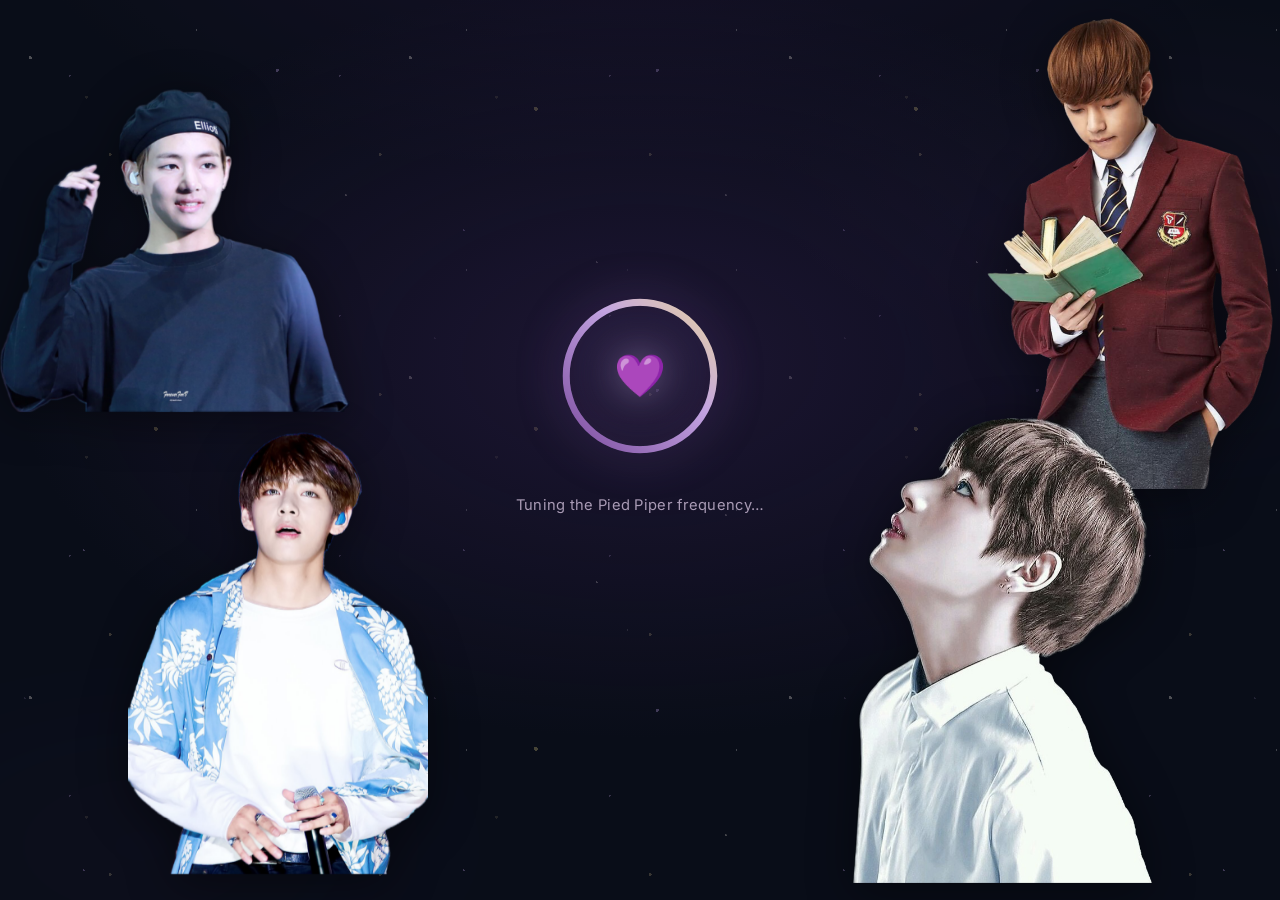
==== commit 7d513c6e: "updates" ====
--- a/index.html
+++ b/index.html
@@ -3,7 +3,7 @@
 <head>
   <meta charset="UTF-8" />
   <meta name="viewport" content="width=device-width, initial-scale=1.0, viewport-fit=cover" />
-  <title>For Deepa 💜</title>
+  <title>SURPRISE WEBSITE</title>
   <meta name="description" content="A little something for the person who makes my ordinary days feel like a victory screen." />
   <meta name="robots" content="noindex, nofollow" />
   <meta name="theme-color" content="#0E1220" />
@@ -11,13 +11,18 @@
   <meta property="og:title" content="For Deepa 💜" />
   <meta property="og:description" content="A little something, just for you." />
   <meta property="og:type" content="website" />
-  <link rel="icon" href="data:image/svg+xml,%3Csvg xmlns='http://www.w3.org/2000/svg' viewBox='0 0 100 100'%3E%3Ctext y='.9em' font-size='90'%3E💜%3C/text%3E%3C/svg%3E" />
+  <link rel="icon" href="assets/bts/logo.png" />
   <link rel="preconnect" href="https://fonts.googleapis.com" />
   <link rel="preconnect" href="https://fonts.gstatic.com" crossorigin />
   <link href="https://fonts.googleapis.com/css2?family=Quicksand:wght@500;600;700&family=Inter:wght@400;500;600&family=Caveat:wght@400;600;700&display=swap" rel="stylesheet" />
   <link rel="stylesheet" href="style.css" />
 </head>
 <body class="loading">
+
+  <div class="cosmic-ambience" id="cosmicAmbience" aria-hidden="true">
+    <div class="cosmic-stars"></div>
+    <div class="cosmic-mist"></div>
+  </div>
 
   <!-- ==================== NO-JS FALLBACK ==================== -->
   <noscript>
@@ -192,7 +197,6 @@
         <div class="enough-final hidden" id="enoughFinal">
           <p class="victory-label" id="victoryLabel"></p>
           <p class="victory-subtext" id="victorySubtext"></p>
-          <button class="enough-final-btn" id="enoughFinalBtn" type="button">One more last thing…</button>
         </div>
       </div>
     </section>
@@ -288,7 +292,7 @@
 
     <!-- ========== FINAL TRIGGER ========== -->
     <section class="section final-trigger-section" id="finalTriggerSection">
-      <button class="final-trigger-btn hidden" id="finalTriggerBtn" type="button" data-text="ui.finalTrigger">One last thing…</button>
+      <button class="final-trigger-btn hidden" id="finalTriggerBtn" type="button" data-text="ui.finalTrigger">Click here for a Surprise 🎁</button>
     </section>
 
   </main>
@@ -296,7 +300,7 @@
   <!-- ==================== FINAL SURPRISE OVERLAY ==================== -->
   <!-- BTS 19.png corners injected by script.js from CONFIG.btsAssets.finalOverlay.negative -->
   <!-- BTS group artwork inside #finalReward, revealed on "yes" -->
-  <div class="final-surprise hidden" id="finalSurprise" role="dialog" aria-modal="true" tabindex="-1" aria-labelledby="finalIntro">
+  <div class="final-surprise hidden" id="finalSurprise" role="dialog" aria-modal="true" aria-hidden="true" tabindex="-1" aria-labelledby="finalIntro">
     <canvas id="confettiCanvas" aria-hidden="true"></canvas>
     <div class="final-content">
       <div class="bts-final-reward hidden" id="finalReward" aria-hidden="true"></div>
@@ -333,13 +337,35 @@
 
   <!-- ==================== MUSIC ==================== -->
   <button id="musicBtn" class="music-btn" type="button" aria-label="Open music panel" aria-expanded="false">
-    <span class="music-icon" aria-hidden="true">♫</span>
+    <span class="music-cover-disc music-art-pied-piper" id="musicButtonCover" aria-hidden="true"><span class="music-cover-label">PP</span></span>
     <span class="music-label" data-text="ui.musicLabel">Pied Piper mode</span>
   </button>
   <div id="musicPanel" class="music-panel hidden" role="region" aria-label="Music">
     <p class="music-panel-title" id="musicPanelTitle" data-text="music.panelTitle">Our playlist</p>
     <p class="music-panel-subtitle" id="musicPanelSubtitle" data-text="music.panelSubtitle">BTS on repeat. As it should be.</p>
     <p class="music-hint" id="musicHint" data-text="music.hint">Tap a track to set the mood.</p>
+    <div class="music-now-playing" aria-live="polite">
+      <span class="music-now-label">Now playing</span>
+      <span class="music-now-title" id="musicNowTitle">Choose a song</span>
+      <span class="music-now-state" id="musicNowState">Paused</span>
+    </div>
+    <div class="music-transport" aria-label="Playback controls">
+      <button class="music-control-btn" id="musicPrevBtn" type="button" aria-label="Previous song" title="Previous song">|◀</button>
+      <button class="music-control-btn music-play-btn" id="musicPlayBtn" type="button" aria-label="Play" title="Play">▶</button>
+      <button class="music-control-btn" id="musicStopBtn" type="button" aria-label="Stop" title="Stop">■</button>
+      <button class="music-control-btn" id="musicNextBtn" type="button" aria-label="Next song" title="Next song">▶|</button>
+    </div>
+    <div class="music-mode-controls" aria-label="Playlist modes">
+      <button class="music-mode-btn" id="musicShuffleBtn" type="button" aria-pressed="false">Shuffle off</button>
+      <button class="music-mode-btn" id="musicRepeatBtn" type="button" aria-pressed="true">Repeat all</button>
+    </div>
+    <div class="music-volume-row">
+      <button class="music-volume-step" id="musicVolumeDown" type="button" aria-label="Lower volume">−</button>
+      <label class="music-volume-label" for="musicVolume">Volume</label>
+      <input id="musicVolume" class="music-volume-slider" type="range" min="0" max="1" step="0.01" value="0.55" aria-label="Volume" />
+      <button class="music-volume-step" id="musicVolumeUp" type="button" aria-label="Raise volume">+</button>
+      <output class="music-volume-value" id="musicVolumeValue" for="musicVolume">55%</output>
+    </div>
     <div class="music-tracks" id="musicTracks"></div>
     <p class="music-autoplay-hint hidden" id="musicAutoplayHint" data-text="music.autoplayFallbackMessage">Tap the music button to start our soundtrack. Browsers won't let me do it for you.</p>
     <div class="music-placeholder" id="musicPlaceholder"></div>
--- a/style.css
+++ b/style.css
@@ -80,6 +80,110 @@
   overflow-x: hidden;
   -webkit-font-smoothing: antialiased;
   text-rendering: optimizeLegibility;
+}
+
+/* Ambient galaxy layer shared by the loader, gates, and main site. */
+.cosmic-ambience {
+  position: fixed;
+  inset: 0;
+  z-index: 1;
+  overflow: hidden;
+  pointer-events: none;
+  opacity: 0.76;
+  contain: strict;
+}
+.cosmic-stars,
+.cosmic-mist,
+.cosmic-hearts {
+  position: absolute;
+  inset: 0;
+  pointer-events: none;
+}
+.cosmic-stars {
+  background-image:
+    radial-gradient(1.5px 1.5px at 8% 18%, rgba(255, 248, 240, 0.9) 98%, transparent),
+    radial-gradient(1px 1px at 22% 72%, rgba(210, 181, 255, 0.85) 98%, transparent),
+    radial-gradient(2px 2px at 41% 34%, rgba(255, 231, 150, 0.8) 98%, transparent),
+    radial-gradient(1px 1px at 57% 82%, rgba(255, 248, 240, 0.8) 98%, transparent),
+    radial-gradient(1.5px 1.5px at 73% 22%, rgba(210, 181, 255, 0.9) 98%, transparent),
+    radial-gradient(1px 1px at 91% 61%, rgba(255, 248, 240, 0.75) 98%, transparent);
+  background-size: 380px 320px;
+  animation: cosmicTwinkle 4.8s ease-in-out infinite alternate;
+}
+.cosmic-stars::before,
+.cosmic-stars::after {
+  content: '';
+  position: absolute;
+  inset: -30%;
+  background-image:
+    radial-gradient(1px 1px at 15% 25%, rgba(255, 255, 255, 0.7) 98%, transparent),
+    radial-gradient(1px 1px at 68% 44%, rgba(194, 163, 225, 0.8) 98%, transparent),
+    radial-gradient(1.5px 1.5px at 83% 77%, rgba(232, 213, 163, 0.65) 98%, transparent);
+  background-size: 270px 240px;
+  animation: cosmicStarDrift 75s linear infinite;
+}
+.cosmic-stars::after {
+  opacity: 0.55;
+  background-position: 130px 90px;
+  background-size: 410px 360px;
+  animation-duration: 105s;
+  animation-direction: reverse;
+}
+.cosmic-mist::before,
+.cosmic-mist::after {
+  content: '';
+  position: absolute;
+  width: 70vw;
+  height: 42vh;
+  min-height: 230px;
+  border-radius: 50%;
+  filter: blur(70px);
+  opacity: 0.23;
+  background: radial-gradient(ellipse, rgba(126, 68, 177, 0.62), rgba(73, 46, 130, 0.2) 42%, transparent 72%);
+  animation: cosmicMistDrift 34s ease-in-out infinite alternate;
+}
+.cosmic-mist::before {
+  left: -24vw;
+  bottom: -15vh;
+}
+.cosmic-mist::after {
+  right: -28vw;
+  top: 14vh;
+  opacity: 0.16;
+  background: radial-gradient(ellipse, rgba(192, 132, 220, 0.55), rgba(95, 64, 148, 0.18) 45%, transparent 72%);
+  animation-delay: -17s;
+}
+.cosmic-heart {
+  position: absolute;
+  bottom: -50px;
+  color: rgba(194, 163, 225, 0.72);
+  font-size: var(--heart-size, 18px);
+  text-shadow: 0 0 9px rgba(167, 124, 203, 0.9), 0 0 22px rgba(123, 75, 158, 0.72);
+  opacity: 0;
+  animation: cosmicHeartRise var(--heart-duration, 24s) linear var(--heart-delay, 0s) infinite;
+}
+@keyframes cosmicTwinkle {
+  from { opacity: 0.42; }
+  to { opacity: 0.92; }
+}
+@keyframes cosmicStarDrift {
+  from { transform: translate3d(0, 0, 0) rotate(0deg); }
+  to { transform: translate3d(5vw, -7vh, 0) rotate(3deg); }
+}
+@keyframes cosmicMistDrift {
+  from { transform: translate3d(-4vw, 2vh, 0) scale(0.92); }
+  to { transform: translate3d(8vw, -5vh, 0) scale(1.14); }
+}
+@keyframes cosmicHeartRise {
+  0% { transform: translate3d(0, 0, 0) rotate(-12deg) scale(0.75); opacity: 0; }
+  12% { opacity: 0.42; }
+  78% { opacity: 0.24; }
+  100% { transform: translate3d(28px, -115vh, 0) rotate(24deg) scale(1.12); opacity: 0; }
+}
+
+#mainSite {
+  position: relative;
+  z-index: 2;
 }
 
 body.loading,
@@ -331,7 +435,7 @@
 .certificate-stamp.bts-png-18 { --bts-png-stamp-size: clamp(11px, 3.55vw, 41px); }
 .certificate-stamp.bts-png-19 { --bts-png-stamp-size: clamp(10px, 3.1vw, 36px); }
 
-/* ---- PNG 18 is shown only after the yes answer. ---- */
+/* ---- The BTS logo is shown only after the yes answer. ---- */
 .bts-final-reward {
   display: block;
   width: max-content;
@@ -637,8 +741,8 @@
   display: grid;
   place-items: center;
   background:
-    radial-gradient(ellipse 70% 60% at 50% 40%, #2a1b45 0%, transparent 70%),
-    var(--bg-deep);
+    radial-gradient(ellipse 70% 60% at 50% 40%, rgba(42, 27, 69, 0.58) 0%, transparent 70%),
+    rgba(8, 11, 20, 0.58);
   transition:
     opacity 0.9s var(--ease),
     visibility 0.9s;
@@ -753,8 +857,8 @@
   place-items: center;
   padding: 1.5rem;
   background:
-    radial-gradient(ellipse 70% 60% at 50% 40%, #2a1b45 0%, transparent 70%),
-    var(--bg-deep);
+    radial-gradient(ellipse 70% 60% at 50% 40%, rgba(42, 27, 69, 0.58) 0%, transparent 70%),
+    rgba(8, 11, 20, 0.58);
   animation: fadeIn 0.8s var(--ease-out);
   overflow: hidden;
 }
@@ -881,8 +985,8 @@
   place-items: center;
   padding: 1.5rem;
   background:
-    radial-gradient(ellipse 70% 60% at 50% 40%, #2a1b45 0%, transparent 70%),
-    var(--bg-deep);
+    radial-gradient(ellipse 70% 60% at 50% 40%, rgba(42, 27, 69, 0.58) 0%, transparent 70%),
+    rgba(8, 11, 20, 0.58);
   animation: fadeIn 0.8s var(--ease-out);
   overflow-x: hidden;
   overflow-y: auto;
@@ -1050,7 +1154,7 @@
   padding: 2rem 1.25rem;
   background:
     radial-gradient(ellipse 60% 50% at 50% 30%, #3a2260 0%, transparent 55%),
-    radial-gradient(ellipse 80% 60% at 50% 100%, #1e2a4a 0%, var(--bg-deep) 70%);
+    radial-gradient(ellipse 80% 60% at 50% 100%, rgba(30, 42, 74, 0.88) 0%, rgba(8, 11, 20, 0.62) 70%);
   overflow: hidden;
   isolation: isolate;
 }
@@ -2707,35 +2811,75 @@
 }
 
 .final-trigger-btn {
-  padding: 1.25rem 2.5rem;
+  position: relative;
+  isolation: isolate;
+  width: min(100%, 520px);
+  padding: 1.25rem 3.4rem;
   border-radius: 999px;
   background: linear-gradient(
     135deg,
-    var(--purple-dark, #4a2c6b) 0%,
-    var(--purple) 50%,
-    var(--purple-mid) 100%
+    #40205f 0%,
+    #8a45b0 46%,
+    #54216f 100%
   );
   color: var(--cream);
-  border: 1.5px solid var(--gold);
+  border: 2px solid var(--gold);
   font-weight: 700;
-  font-size: 1.05rem;
-  letter-spacing: 0.02em;
-  box-shadow: 0 12px 40px rgba(232, 213, 163, 0.25);
-  animation: finalPulse 2.4s ease-in-out infinite;
-  transition: transform 0.3s var(--ease);
+  font-size: clamp(1rem, 2.3vw, 1.2rem);
+  letter-spacing: 0.04em;
+  text-shadow: 0 1px 10px rgba(255, 248, 240, 0.55);
+  box-shadow: 0 0 18px rgba(194, 163, 225, 0.75), 0 0 42px rgba(123, 75, 158, 0.72), inset 0 0 18px rgba(255, 248, 240, 0.13);
+  animation: finalTriggerGlow 1.8s ease-in-out infinite, finalTriggerRumble 0.72s ease-in-out infinite;
+  transition: filter 0.25s var(--ease);
+}
+.final-trigger-btn::before,
+.final-trigger-btn::after {
+  content: '⚡';
+  position: absolute;
+  top: 50%;
+  color: #fff0a6;
+  font-size: 1.4em;
+  line-height: 1;
+  text-shadow: 0 0 8px #fff, 0 0 18px #f8c84c, 0 0 30px #c47cff;
+  pointer-events: none;
+  animation: finalTriggerSpark 0.9s ease-in-out infinite alternate;
+}
+.final-trigger-btn::before {
+  left: 1.2rem;
+}
+.final-trigger-btn::after {
+  right: 1.2rem;
+  animation-delay: 0.45s;
 }
 .final-trigger-btn:hover {
-  transform: translateY(-3px) scale(1.03);
-  animation: none;
-}
-@keyframes finalPulse {
-  0%,
-  100% {
-    box-shadow: 0 12px 40px rgba(232, 213, 163, 0.25);
+  filter: brightness(1.22) saturate(1.18);
+}
+@keyframes finalTriggerGlow {
+  0%, 100% {
+    box-shadow: 0 0 18px rgba(194, 163, 225, 0.65), 0 0 36px rgba(123, 75, 158, 0.6), inset 0 0 16px rgba(255, 248, 240, 0.1);
   }
   50% {
-    box-shadow: 0 12px 60px rgba(232, 213, 163, 0.65);
-  }
+    box-shadow: 0 0 28px rgba(255, 231, 150, 0.95), 0 0 64px rgba(155, 107, 196, 0.95), 0 0 100px rgba(123, 75, 158, 0.45), inset 0 0 24px rgba(255, 248, 240, 0.2);
+  }
+}
+@keyframes finalTriggerRumble {
+  0%, 100% { transform: translateX(0) rotate(0); }
+  20% { transform: translateX(-2px) rotate(-0.45deg); }
+  40% { transform: translateX(2px) rotate(0.45deg); }
+  60% { transform: translateX(-1.5px) rotate(-0.3deg); }
+  80% { transform: translateX(1.5px) rotate(0.3deg); }
+}
+@keyframes finalTriggerSpark {
+  from { opacity: 0.58; transform: translateY(-50%) scale(0.82) rotate(-12deg); }
+  to { opacity: 1; transform: translateY(-50%) scale(1.16) rotate(12deg); }
+}
+@media (max-width: 480px) {
+  .final-trigger-btn {
+    padding: 1.1rem 2.9rem;
+    font-size: 0.98rem;
+  }
+  .final-trigger-btn::before { left: 0.85rem; }
+  .final-trigger-btn::after { right: 0.85rem; }
 }
 
 /* ============================================================
@@ -2764,7 +2908,7 @@
   position: fixed;
   inset: 0;
   pointer-events: none;
-  z-index: 1;
+  z-index: 3;
 }
 
 .final-content {
@@ -3108,29 +3252,85 @@
   border-color: var(--gold);
   box-shadow: 0 0 30px rgba(232, 213, 163, 0.25);
 }
-.music-btn.playing .music-icon {
-  animation: musicBar 1s ease-in-out infinite;
-  color: var(--gold);
-}
 .music-btn.playing {
   border-color: var(--gold);
 }
-.music-icon {
-  color: var(--gold);
-  font-size: 1.05rem;
-  line-height: 1;
-  display: inline-block;
+.music-cover-disc,
+.music-cover-art {
+  --cover-a: #8b5ab2;
+  --cover-b: #21142f;
+  position: relative;
+  display: inline-grid;
+  place-items: center;
+  flex: 0 0 auto;
+  overflow: hidden;
+  border: 1px solid rgba(255, 248, 240, 0.58);
+  border-radius: 50%;
+  background:
+    radial-gradient(circle at 32% 24%, rgba(255, 248, 240, 0.64), transparent 13%),
+    repeating-radial-gradient(circle at 50% 50%, rgba(255, 255, 255, 0.12) 0 1px, transparent 1px 4px),
+    radial-gradient(circle at 68% 70%, var(--cover-a), var(--cover-b) 72%);
+  box-shadow: inset 0 0 0 4px rgba(12, 10, 22, 0.32), 0 0 18px rgba(167, 124, 203, 0.35);
+}
+.music-cover-disc {
+  width: 42px;
+  height: 42px;
+}
+.music-cover-art {
+  width: 44px;
+  height: 44px;
+}
+.music-cover-image {
+  position: absolute;
+  inset: 0;
+  z-index: 0;
+  display: block;
+  width: 100%;
+  height: 100%;
+  object-fit: cover;
+}
+.music-cover-disc::after,
+.music-cover-art::after {
+  content: '';
+  position: absolute;
+  z-index: 1;
+  inset: 2px;
+  border: 1px solid rgba(255, 248, 240, 0.28);
+  border-radius: 50%;
+  background: repeating-radial-gradient(circle at 50% 50%, transparent 0 5px, rgba(255, 255, 255, 0.11) 5.5px 6px);
+  pointer-events: none;
+}
+.music-cover-label {
+  position: relative;
+  z-index: 2;
+  display: grid;
+  place-items: center;
+  width: 46%;
+  height: 46%;
+  border: 1px solid rgba(255, 248, 240, 0.58);
+  border-radius: 50%;
+  background: radial-gradient(circle, rgba(21, 15, 31, 0.95), rgba(21, 15, 31, 0.7));
+  color: #fff3c7;
+  font-size: 0.56rem;
+  font-weight: 800;
+  letter-spacing: 0.03em;
+  text-shadow: 0 0 8px rgba(255, 248, 240, 0.65);
+}
+.music-cover-label[hidden] { display: none; }
+.music-art-pied-piper { --cover-a: #b07bd2; --cover-b: #24133b; }
+.music-art-dynamite { --cover-a: #ffc36b; --cover-b: #67335a; }
+.music-art-spring-day { --cover-a: #8ec5d4; --cover-b: #354a71; }
+.music-art-butter { --cover-a: #f4d876; --cover-b: #a45b4e; }
+.music-btn.playing .music-cover-disc {
+  animation: albumSpin 8s linear infinite;
+  box-shadow: inset 0 0 0 4px rgba(12, 10, 22, 0.32), 0 0 24px rgba(232, 213, 163, 0.7);
+}
+@keyframes albumSpin {
+  to { transform: rotate(360deg); }
 }
 @keyframes musicBar {
-  0%,
-  100% {
-    transform: scale(1);
-    opacity: 1;
-  }
-  50% {
-    transform: scale(1.25);
-    opacity: 0.7;
-  }
+  0%, 100% { transform: scale(1); opacity: 1; }
+  50% { transform: scale(1.25); opacity: 0.7; }
 }
 
 .music-panel {
@@ -3139,6 +3339,10 @@
   right: 1.25rem;
   z-index: 4499;
   width: min(370px, calc(100vw - 2rem));
+  max-height: min(78vh, 760px);
+  overflow-y: auto;
+  overscroll-behavior: contain;
+  scrollbar-color: var(--purple-mid) rgba(255, 255, 255, 0.06);
   padding: 1.35rem 1.15rem 1.1rem;
   border-radius: 20px;
   background: rgba(14, 18, 32, 0.98);
@@ -3172,6 +3376,135 @@
   margin-bottom: 0.9rem;
   line-height: 1.45;
   letter-spacing: 0.01em;
+}
+
+.music-now-playing {
+  display: grid;
+  grid-template-columns: 1fr auto;
+  gap: 0.1rem 0.7rem;
+  align-items: center;
+  margin: 0.75rem 0;
+  padding: 0.65rem 0.8rem;
+  border: 1px solid rgba(194, 163, 225, 0.25);
+  border-radius: 13px;
+  background: linear-gradient(120deg, rgba(123, 75, 158, 0.19), rgba(255, 255, 255, 0.025));
+}
+.music-now-label {
+  color: var(--text-faint);
+  font-size: 0.62rem;
+  font-weight: 700;
+  letter-spacing: 0.14em;
+  text-transform: uppercase;
+}
+.music-now-title {
+  grid-column: 1;
+  overflow: hidden;
+  color: var(--cream);
+  font-size: 0.88rem;
+  font-weight: 700;
+  text-overflow: ellipsis;
+  white-space: nowrap;
+}
+.music-now-state {
+  grid-column: 2;
+  grid-row: 1 / span 2;
+  padding: 0.25rem 0.55rem;
+  border: 1px solid rgba(194, 163, 225, 0.26);
+  border-radius: 999px;
+  color: var(--purple-light);
+  font-size: 0.66rem;
+  font-weight: 700;
+  text-transform: uppercase;
+}
+.music-btn.playing ~ .music-panel .music-now-state {
+  border-color: rgba(232, 213, 163, 0.55);
+  color: var(--gold);
+  box-shadow: 0 0 14px rgba(232, 213, 163, 0.14);
+}
+.music-transport {
+  display: grid;
+  grid-template-columns: repeat(4, 1fr);
+  gap: 0.5rem;
+  margin: 0.7rem 0;
+}
+.music-control-btn,
+.music-mode-btn,
+.music-volume-step {
+  display: inline-flex;
+  align-items: center;
+  justify-content: center;
+  min-width: 42px;
+  min-height: 40px;
+  border: 1px solid rgba(194, 163, 225, 0.28);
+  border-radius: 12px;
+  background: rgba(255, 255, 255, 0.045);
+  color: var(--cream);
+  font-weight: 700;
+  transition: border-color 0.2s, background 0.2s, transform 0.2s, box-shadow 0.2s;
+}
+.music-control-btn:hover,
+.music-mode-btn:hover,
+.music-volume-step:hover {
+  transform: translateY(-1px);
+  border-color: var(--purple-light);
+  background: rgba(155, 107, 196, 0.18);
+}
+.music-play-btn {
+  border-color: rgba(232, 213, 163, 0.55);
+  background: linear-gradient(135deg, rgba(123, 75, 158, 0.85), rgba(167, 124, 203, 0.55));
+  box-shadow: 0 0 18px rgba(123, 75, 158, 0.28);
+  font-size: 1.05rem;
+}
+.music-mode-controls {
+  display: grid;
+  grid-template-columns: 1fr 1fr;
+  gap: 0.5rem;
+  margin-bottom: 0.75rem;
+}
+.music-mode-btn {
+  min-height: 34px;
+  padding: 0.35rem 0.6rem;
+  border-radius: 999px;
+  color: var(--text-dim);
+  font-size: 0.72rem;
+}
+.music-mode-btn[aria-pressed="true"] {
+  border-color: rgba(232, 213, 163, 0.56);
+  color: var(--gold);
+  background: rgba(232, 213, 163, 0.08);
+}
+.music-mode-btn[data-mode="one"]::before { content: '1 '; }
+.music-mode-btn[data-mode="all"]::before { content: '↻ '; }
+.music-volume-row {
+  display: grid;
+  grid-template-columns: 34px auto minmax(65px, 1fr) 34px auto;
+  gap: 0.35rem;
+  align-items: center;
+  padding: 0.45rem 0.55rem;
+  border-radius: 12px;
+  background: rgba(255, 255, 255, 0.035);
+}
+.music-volume-step {
+  min-width: 32px;
+  min-height: 30px;
+  border-radius: 9px;
+}
+.music-volume-label,
+.music-volume-value {
+  color: var(--text-dim);
+  font-size: 0.67rem;
+  font-weight: 600;
+}
+.music-volume-slider {
+  width: 100%;
+  accent-color: var(--purple-mid);
+  cursor: pointer;
+}
+.music-volume-value {
+  min-width: 2.5rem;
+  color: var(--gold);
+  text-align: right;
+  font-variant-numeric: tabular-nums;
 }
 
 .music-tracks {
@@ -3212,6 +3545,12 @@
   border-color: var(--gold);
   box-shadow: 0 0 22px rgba(232, 213, 163, 0.15);
 }
+.music-track.selected:not(.active) {
+  border-color: rgba(194, 163, 225, 0.62);
+}
+.music-track.active .music-track-cover {
+  animation: albumSpin 8s linear infinite;
+}
 .music-track.active .music-track-icon {
   color: var(--gold);
   animation: musicBar 1.1s ease-in-out infinite;
@@ -3223,7 +3562,7 @@
   flex-shrink: 0;
   line-height: 1.4;
   display: inline-block;
-  width: 16px;
+  width: 12px;
   text-align: center;
 }
 
@@ -3335,6 +3674,17 @@
   transform: translateY(0);
 }
 
+@media (max-width: 600px) {
+  .toast.date-fun-fact {
+    width: fit-content;
+    max-width: calc(100vw - 2rem);
+    padding: 0.55rem 0.75rem;
+    border-radius: 12px;
+    font-size: 8px;
+    line-height: 1.35;
+  }
+}
+
 /* ============================================================
    SHARED ANIMATIONS
    ============================================================ */
@@ -3509,17 +3859,18 @@
     display: none;
   }
   .music-btn {
-    padding: 0.7rem;
+    padding: 0.35rem;
     border-radius: 50%;
-    width: 52px;
-    height: 52px;
+    width: 56px;
+    height: 56px;
     justify-content: center;
   }
   .music-panel {
     right: 0.75rem;
     left: 0.75rem;
     width: auto;
-    bottom: calc(4.5rem + env(safe-area-inset-bottom, 0px));
+    bottom: calc(4.25rem + env(safe-area-inset-bottom, 0px));
+    max-height: calc(100dvh - 6rem - env(safe-area-inset-top, 0px));
     padding: 1.1rem 1rem 0.9rem;
   }
   .music-track-title {
@@ -3617,7 +3968,8 @@
   .pin-dot,
   .spinner-btn::before,
   .loader-heart,
-  .music-btn.playing .music-icon,
+  .music-btn.playing .music-cover-disc,
+  .music-track.active .music-track-cover,
   .music-track.active .music-track-icon {
     animation: none !important;
   }
@@ -3668,6 +4020,176 @@
     opacity: 0.18;
   }
 }
+
+@media (min-width: 780px) {
+  .bts-corner.tl.bts-png-01,
+  .bts-corner.tl.bts-png-05,
+  .bts-corner.tl.bts-png-09 {
+    top: 0;
+    left: 0;
+    width: 350px !important;
+    height: 500px !important;
+  }
+  .bts-corner.tr.bts-png-02,
+  .bts-corner.tr.bts-png-06,
+  .bts-corner.tr.bts-png-10 {
+    top: 0;
+    right: 0;
+    left: none;
+    width: 300px !important;
+    height: 500px !important;
+  }
+  .bts-corner.bl.bts-png-03,
+  .bts-corner.bl.bts-png-07,
+  .bts-corner.bl.bts-png-11 {
+    bottom: 0;
+    left: 10%;
+    width: 300px !important;
+    height: 500px !important;
+  }
+  .bts-corner.br.bts-png-04,
+  .bts-corner.br.bts-png-08,
+  .bts-corner.br.bts-png-12 {
+    bottom: 0;
+    right: 10%;
+    width: 300px !important;
+    height: 500px !important;
+  }
+
+  .bts-side.left.bts-png-13.bts-tappable {
+    left: 0;
+    top: 50%;
+    width: 500px !important;
+    height: 750px !important;
+  }
+
+  .bts-side.right.bts-png-14.bts-art-hero {
+    right: 0;
+    top: 80%;
+    width: 380px !important;
+    height: 500px !important;
+  }
+
+  .bts-side.left.bts-png-15 {
+    left: -20%;
+    top: 30%;
+    width: 500px !important;
+    height: 700px !important;
+  }
+
+  .bts-side.right.bts-png-16 {
+    right: -20%;
+    top: 100%;
+    width: 580px !important;
+    height: 580px !important;
+  }
+
+  .bts-side.left.bts-png-05 {
+    left: -20%;
+    top: 100%;
+    width: 400px !important;
+    height: 600px !important;
+  }
+
+  .bts-side.right.bts-png-09 {
+    right: -20%;
+    top: 96%;
+    width: 650px !important;
+    height: 650px !important;
+  }
+
+  .bts-side.left.bts-png-03 {
+    left: 0;
+    top: 90%;
+    width: 380px !important;
+    height: 550px !important;
+  }
+
+  .bts-side.right.bts-png-11 {
+    right: 0;
+    top: 98%;
+    width: 350px !important;
+    height: 300px !important;
+  }
+
+  .bts-side.left.bts-png-12 {
+    left: -20%;
+    top: 85%;
+    width: 480px !important;
+    height: 600px !important;
+  }
+
+  .bts-side.right.bts-png-10 {
+    right: -20%;
+    top: 98%;
+    width: 450px !important;
+    height: 500px !important;
+  }
+
+  .bts-side.left.bts-png-06 {
+    left: -10%;
+    top: 98%;
+    width: 320px !important;
+    height: 500px !important;
+  }
+
+  .bts-side.left.bts-png-04 {
+    left: 90%;
+    top: 98%;
+    width: 380px !important;
+    height: 450px !important;
+  }
+
+  .bts-side.right.bts-png-08 {
+    right: 0;
+    top: 95%;
+    width: 300px !important;
+    height: 450px !important;
+  }
+
+  .bts-side.right.bts-png-07 {
+    right: 0;
+    top: 98%;
+    width: 350px !important;
+    height: 480px !important;
+  }
+
+  .bts-side.left.bts-png-01 {
+    left: -20%;
+    top: 100%;
+    width: 480px !important;
+    height: 530px !important;
+  }
+
+  .bts-side.right.bts-png-02 {
+    right: -10%;
+    top: 90%;
+    width: 350px !important;
+    height: 480px !important;
+  }
+
+  .letter-section .bts-side.left.bts-png-05 {
+    left: 0;
+    top: 100%;
+    width: 300px !important;
+    height: 440px !important;
+  }
+
+  .bts-side.left.bts-png-17 {
+    left: 0;
+    top: 80%;
+    width: 300px !important;
+    height: 300px !important;
+  }
+
+  .bts-side.right.bts-png-18 {
+    right: -15%;
+    top: 80%;
+    width: 550px !important;
+    height: 550px !important;
+  }
+}
+
 
 @media (max-width: 480px) {
   .bts-corner.tl.bts-png-01,
@@ -3721,13 +4243,6 @@
     height: 250px !important;
   }
 
-  .bts-side.left.bts-png-05 {
-    left: 0;
-    top: 100%;
-    width: 120px !important;
-    height: 250px !important;
-  }
-
   .bts-side.right.bts-png-16 {
     right: 0;
     top: 100%;
@@ -3735,6 +4250,13 @@
     height: 250px !important;
   }
 
+  .bts-side.left.bts-png-05 {
+    left: 60%;
+    top: 100%;
+    width: 120px !important;
+    height: 250px !important;
+  }
+
   .bts-side.right.bts-png-09 {
     right: 125px;
     top: 96%;
@@ -3758,7 +4280,7 @@
 
   .bts-side.left.bts-png-12 {
     left: 0;
-    top: 100%;
+    top: 85%;
     width: 120px !important;
     height: 120px !important;
   }
@@ -3833,3 +4355,4 @@
     height: 150px !important;
   }
 }
+
